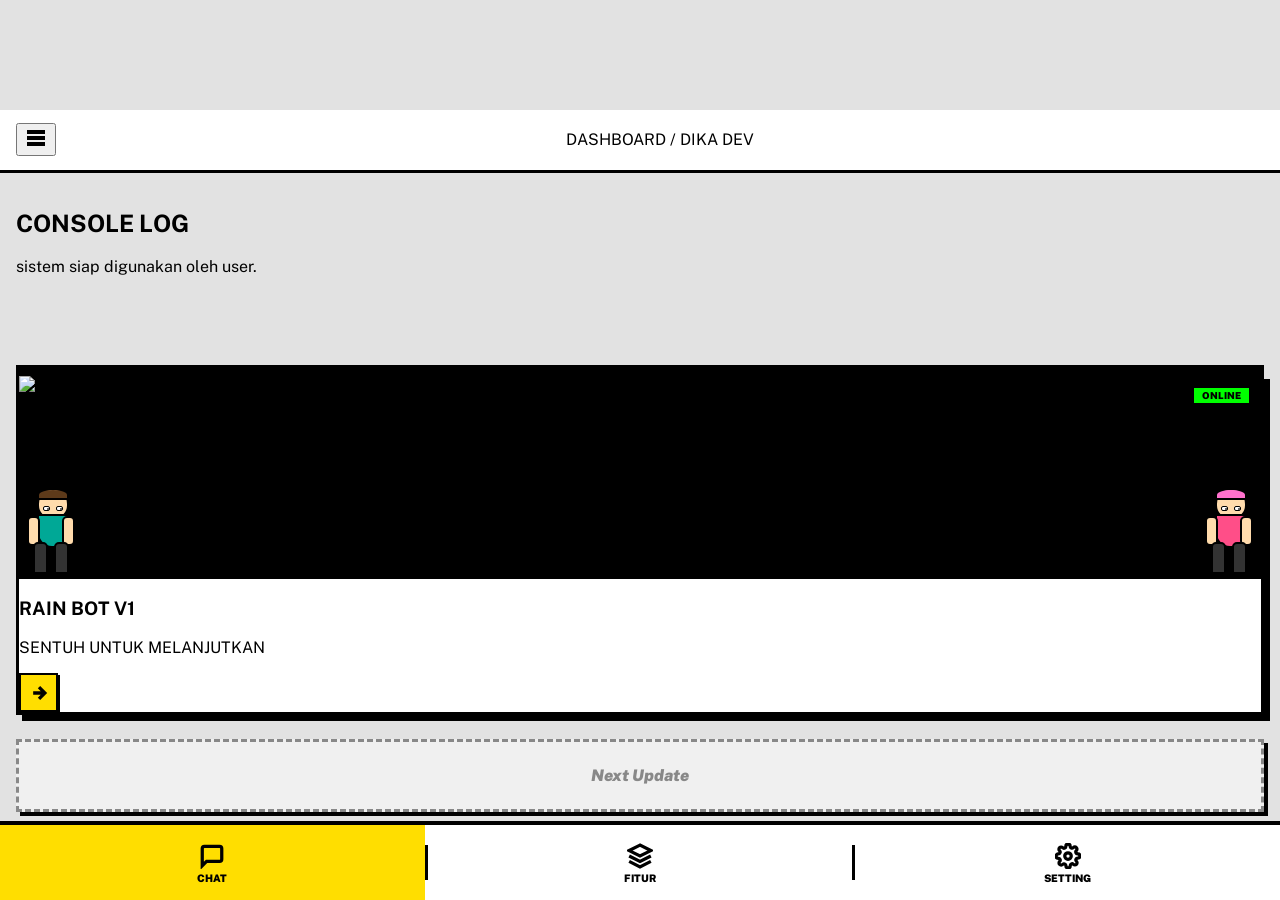
==== dashboard.html @ a7b3db67 "Update dashboard.html" ====
<!DOCTYPE html>
<html lang="id">
<head>
    <meta charset="UTF-8">
    <meta name="viewport" content="width=device-width, initial-scale=1.0, maximum-scale=1.0, user-scalable=no">
    <title>Dika Dev Dashboard</title>
    <script src="https://cdn.tailwindcss.com"></script>
    <link href="https://fonts.googleapis.com/css2?family=Public+Sans:wght@400;700;900&display=swap" rel="stylesheet">
    <style>
        :root {
            --bg-color: #E2E2E2;
            --accent-color: #FFDE00;
            --border-color: #000000;
            --skin: #FFDBAC;
            --hair-dika: #5D3A1A;
            --hair-dinda: #FF71CD;
            --shirt-dika: #00A896;
            --shirt-dinda: #FF4E88;
            --pants: #333;
        }

        body {
            font-family: 'Public Sans', sans-serif;
            background-color: var(--bg-color);
            margin: 0; padding: 0; overflow: hidden; 
            height: 100vh; color: #000; display: flex; flex-direction: column;
        }

        .neo-border { border: 3px solid #000; box-shadow: 5px 5px 0px 0px #000; }

        /* Character Styles */
        .mc-char {
            width: 40px; height: 85px;
            position: absolute;
            z-index: 100;
            pointer-events: none;
            transition: all 0.8s linear;
        }
        .mc-head {
            width: 28px; height: 28px; background: var(--skin);
            border: 2px solid black; position: absolute; top: 0; left: 6px;
            transition: transform 0.5s;
            border-radius: 50% 50% 45% 45%;
        }
        .mc-hair { width: 100%; height: 8px; border-bottom: 2px solid black; border-radius: 50% 50% 0 0; }
        .eye-row { display: flex; justify-content: space-between; padding: 6px 4px 0; }
        .mc-eye { width: 5px; height: 3px; background: white; border: 1px solid black; position: relative; border-radius: 2px; }
        .mc-eye::after { content: ''; position: absolute; width: 2px; height: 2px; background: #333; right: 0; bottom: 0; border-radius: 50%; }
        .mc-body { width: 28px; height: 30px; border: 2px solid black; position: absolute; top: 26px; left: 6px; border-radius: 0 0 15px 15px; }
        .mc-arm { width: 9px; height: 26px; background: var(--skin); border: 2px solid black; position: absolute; top: 28px; transform-origin: top center; transition: all 0.5s; border-radius: 5px; }
        .mc-leg { width: 11px; height: 28px; background: var(--pants); border: 2px solid black; position: absolute; top: 54px; transform-origin: top center; border-radius: 5px 5px 0 0; }
        
        .dika .mc-hair { background: var(--hair-dika); }
        .dika .mc-body { background: var(--shirt-dika); }
        .dinda .mc-hair { background: var(--hair-dinda); }
        .dinda .mc-body { background: var(--shirt-dinda); }

        /* Animations */
        @keyframes walk { 0%, 100% { transform: rotate(-20deg); } 50% { transform: rotate(20deg); } }
        @keyframes walk-alt { 0%, 100% { transform: rotate(20deg); } 50% { transform: rotate(-20deg); } }
        .walking-l { animation: walk 0.4s infinite; }
        .walking-r { animation: walk-alt 0.4s infinite; }
        @keyframes sitSwing { 0%, 100% { transform: rotate(25deg); } 50% { transform: rotate(55deg); } }
        .sit-swing-l { animation: sitSwing 1s infinite ease-in-out; }
        .sit-swing-r { animation: sitSwing 1s infinite ease-in-out 0.2s; }
        @keyframes headShake { 0%, 100% { transform: rotateY(0deg) translateX(0); } 25% { transform: rotateY(-5deg) translateX(-1px); } 75% { transform: rotateY(5deg) translateX(1px); } }
        @keyframes armWave { 0%, 100% { transform: rotate(-10deg); } 50% { transform: rotate(30deg); } }
        @keyframes sadBounce { 0%, 100% { transform: translateY(0); } 50% { transform: translateY(-2px); } }

        .head-shake { animation: headShake 0.6s ease-in-out; }
        .arm-wave { animation: armWave 1s infinite; }
        .sad-bounce { animation: sadBounce 0.5s infinite; }

        .bubble {
            position: absolute; background: white; border: 2px solid black;
            padding: 4px 10px; font-size: 10px; font-weight: 700;
            top: -45px; left: 50%; transform: translateX(-50%);
            display: none; white-space: nowrap; z-index: 110;
            box-shadow: 3px 3px 0px black; border-radius: 4px;
        }
        .bubble::after {
            content: ''; position: absolute; bottom: -10px; left: 50%;
            transform: translateX(-50%); width: 0; height: 0;
            border-left: 8px solid transparent; border-right: 8px solid transparent;
            border-top: 10px solid black;
        }
        .bubble::before {
            content: ''; position: absolute; bottom: -6px; left: 50%;
            transform: translateX(-50%); width: 0; height: 0;
            border-left: 6px solid transparent; border-right: 6px solid transparent;
            border-top: 6px solid white;
        }

        #sidebar { transition: transform 0.4s cubic-bezier(0.7, 0, 0.2, 1); z-index: 120; }
        .sidebar-hidden { transform: translateX(-110%); }
        .sidebar-visible { transform: translateX(0); }
        #overlay { display: none; position: fixed; inset: 0; background: rgba(0,0,0,0.6); z-index: 115; backdrop-filter: blur(4px); }

        header { height: 60px; background: white; border-bottom: 3px solid black; display: flex; align-items: center; padding: 0 1rem; justify-content: space-between; flex-shrink: 0; }
        main { flex-grow: 1; overflow-y: auto; padding: 1rem; padding-bottom: 100px; }

        .bottom-nav { position: fixed; bottom: 0; left: 0; right: 0; height: 75px; background: white; border-top: 4px solid black; display: flex; align-items: center; z-index: 50; padding-bottom: env(safe-area-inset-bottom); }
        .nav-item { display: flex; flex-direction: column; align-items: center; justify-content: center; font-weight: 900; text-transform: uppercase; font-size: 0.65rem; flex: 1; height: 100%; color: #000; text-decoration: none; position: relative; }
        .nav-item.active { background: var(--accent-color); }
        .nav-icon { width: 28px; height: 28px; margin-bottom: 2px; display: flex; align-items: center; justify-content: center; }
        .nav-divider { width: 3px; height: 35px; background: black; }

        .main-card { background: white; border: 3px solid black; box-shadow: 6px 6px 0px black; margin-bottom: 1.5rem; cursor: pointer; }
        .photo-frame { width: 100%; height: 200px; border-bottom: 3px solid black; overflow: hidden; position: relative; background-color: #000; }
        .photo-frame img { width: 100%; height: 100%; object-fit: cover; object-position: 50% 20%; display: block; }
        .online-badge { position: absolute; top: 10px; right: 10px; background: #00FF00; border: 2px solid black; padding: 2px 8px; font-weight: 900; font-size: 0.6rem; box-shadow: 2px 2px 0px black; }
        .next-update-card { border: 3px dashed #888; padding: 1.5rem; text-align: center; font-weight: 900; font-style: italic; color: #888; background: rgba(255,255,255,0.5); box-shadow: 4px 4px 0px black; margin-bottom: 1rem; }
        .btn-arrow { width: 35px; height: 35px; background: var(--accent-color); border: 2px solid black; display: flex; align-items: center; justify-content: center; box-shadow: 2px 2px 0px black; }

        .console-banner { 
            position: relative; min-height: 160px; overflow: visible;
            border-bottom: 4px solid black;
        }
        .console-line {
            position: absolute; bottom: 0; left: 0; right: 0; height: 4px; 
            background: black; z-index: 10;
        }
    </style>
</head>
<body>

    <div id="overlay" onclick="toggleSidebar()"></div>

    <aside id="sidebar" class="fixed top-0 left-0 h-full w-64 bg-white border-r-4 border-black p-6 sidebar-hidden flex flex-col">
        <h1 class="text-2xl font-black italic mb-8 underline uppercase">Dika Menu</h1>
        <nav class="space-y-4">
            <button class="w-full p-3 neo-border bg-[#00E6FF] font-black text-left uppercase">PROFILE</button>
            <button onclick="handleNav('setting/setting.html')" class="w-full p-3 neo-border bg-[#FF71CD] font-black text-left uppercase">SETTING</button>
        </nav>
        <div class="mt-auto p-3 bg-black text-white text-center font-black text-xs uppercase">DIKA DEV PROJECT</div>
    </aside>

    <header>
        <button onclick="toggleSidebar()" class="w-10 h-10 border-2 border-black flex items-center justify-center bg-white shadow-[2px_2px_0_0_#000]">
            <svg width="24" height="24" viewBox="0 0 24 24" fill="none" stroke="currentColor" stroke-width="4"><line x1="3" y1="12" x2="21" y2="12"/><line x1="3" y1="6" x2="21" y2="6"/><line x1="3" y1="18" x2="21" y2="18"/></svg>
        </button>
        <div class="font-black text-base italic uppercase tracking-tighter">DASHBOARD / DIKA DEV</div>
        <div class="w-10"></div>
    </header>

    <main id="main-content">
        <div class="bg-[#FFDE00] border-4 border-black p-4 mb-6 shadow-[5px_5px_0_0_#000] console-banner" id="drama-box">
            <h2 class="text-xl font-black italic uppercase leading-tight">CONSOLE LOG</h2>
            <p class="text-[10px] font-bold lowercase mb-4">sistem siap digunakan oleh user.</p>
            <div class="console-line"></div>

            <!-- CHARACTERS -->
            <div id="char-dinda" class="mc-char dinda">
                <div class="bubble" id="bubble-dinda"></div>
                <div class="mc-head" id="head-dinda"><div class="mc-hair"></div><div class="eye-row"><div class="mc-eye"></div><div class="mc-eye"></div></div></div>
                <div class="mc-body"></div>
                <div class="mc-arm" style="left:-4px" id="arm-dinda-l"></div>
                <div class="mc-arm" style="right:-4px" id="arm-dinda-r"></div>
                <div class="mc-leg" style="left:2px" id="leg-dinda-l"></div>
                <div class="mc-leg" style="right:2px" id="leg-dinda-r"></div>
            </div>
            <div id="char-dika" class="mc-char dika">
                <div class="bubble" id="bubble-dika"></div>
                <div id="head-dika" class="mc-head"><div class="mc-hair"></div><div class="eye-row"><div class="mc-eye"></div><div class="mc-eye"></div></div></div>
                <div class="mc-body"></div>
                <div class="mc-arm" style="left:-4px" id="arm-dika-l"></div>
                <div class="mc-arm" style="right:-4px" id="arm-dika-r"></div>
                <div class="mc-leg" style="left:2px" id="leg-dika-l"></div>
                <div class="mc-leg" style="right:2px" id="leg-dika-r"></div>
            </div>
        </div>

        <div class="main-card" onclick="handleNav('bot/rain.html')">
            <div class="photo-frame">
                <img src="https://i.ibb.co.com/zVykFCrG/wkcfhd.jpg" alt="Rain Bot">
                <div class="online-badge">ONLINE</div>
            </div>
            <div class="p-4 flex justify-between items-center bg-white">
                <div>
                    <h3 class="text-xl font-black italic">RAIN BOT V1</h3>
                    <p class="text-[10px] font-bold text-gray-500 uppercase">SENTUH UNTUK MELANJUTKAN</p>
                </div>
                <div class="btn-arrow">
                    <svg width="20" height="20" viewBox="0 0 24 24" fill="none" stroke="currentColor" stroke-width="4"><path d="M5 12h14M12 5l7 7-7 7"/></svg>
                </div>
            </div>
        </div>

        <div class="next-update-card uppercase">Next Update</div>
        <div class="next-update-card uppercase">Next Update</div>
    </main>

    <nav class="bottom-nav">
        <a href="#" class="nav-item active" id="nav-chat">
            <div class="nav-icon"><svg width="26" height="26" viewBox="0 0 24 24" fill="none" stroke="currentColor" stroke-width="3"><path d="M21 15a2 2 0 0 1-2 2H7l-4 4V5a2 2 0 0 1 2-2h14a2 2 0 0 1 2 2z"/></svg></div>
            <span>CHAT</span>
        </a>
        <div class="nav-divider"></div>
        <a href="javascript:void(0)" onclick="handleNav('logic/fitur.html')" class="nav-item" id="nav-fitur">
            <div class="nav-icon"><svg width="26" height="26" viewBox="0 0 24 24" fill="none" stroke="currentColor" stroke-width="3"><path d="M12 2L2 7l10 5 10-5-10-5zM2 17l10 5 10-5M2 12l10 5 10-5"/></svg></div>
            <span>FITUR</span>
        </a>
        <div class="nav-divider"></div>
        <a href="javascript:void(0)" onclick="handleNav('setting/setting.html')" class="nav-item">
            <div class="nav-icon"><svg width="26" height="26" viewBox="0 0 24 24" fill="none" stroke="currentColor" stroke-width="3"><circle cx="12" cy="12" r="3"/><path d="M19.4 15a1.65 1.65 0 0 0 .33 1.82l.06.06a2 2 0 0 1 0 2.83 2 2 0 0 1-2.83 0l-.06-.06a1.65 1.65 0 0 0-1.82-.33 1.65 1.65 0 0 0-1 1.51V21a2 2 0 0 1-2 2 2 2 0 0 1-2-2v-.09A1.65 1.65 0 0 0 9 19.4a1.65 1.65 0 0 0-1.82.33l-.06.06a2 2 0 0 1-2.83 0 2 2 0 0 1 0-2.83l.06-.06a1.65 1.65 0 0 0 .33-1.82 1.65 1.65 0 0 0-1.51-1H3a2 2 0 0 1-2-2 2 2 0 0 1 2-2h.09A1.65 1.65 0 0 0 4.6 9a1.65 1.65 0 0 0-.33-1.82l-.06-.06a2 2 0 0 1 0-2.83 2 2 0 0 1 2.83 0l.06.06a1.65 1.65 0 0 0 1.82.33H9a1.65 1.65 0 0 0 1-1.51V3a2 2 0 0 1 2-2 2 2 0 0 1 2 2v.09a1.65 1.65 0 0 0 1 1.51 1.65 1.65 0 0 0 1.82-.33l.06-.06a2 2 0 0 1 2.83 0 2 2 0 0 1 0 2.83l-.06.06a1.65 1.65 0 0 0-.33 1.82V9a1.65 1.65 0 0 0 1.51 1H21a2 2 0 0 1 2 2 2 2 0 0 1-2 2h-.09a1.65 1.65 0 0 0-1.51 1z"/></svg></div>
            <span>SETTING</span>
        </a>
    </nav>

    <script>
        function toggleSidebar() {
            const sb = document.getElementById('sidebar');
            const ov = document.getElementById('overlay');
            if (sb.classList.contains('sidebar-hidden')) {
                sb.classList.replace('sidebar-hidden', 'sidebar-visible');
                ov.style.display = 'block';
            } else {
                sb.classList.replace('sidebar-visible', 'sidebar-hidden');
                ov.style.display = 'none';
            }
        }

        function handleNav(url) {
            const main = document.getElementById('main-content');
            main.style.transition = 'all 0.3s ease';
            main.style.opacity = '0';
            main.style.transform = 'translateY(-10px)';
            setTimeout(() => { window.location.href = url; }, 300);
        }

        // --- DRAMA LOGIC ---
        const dika = document.getElementById('char-dika');
        const dinda = document.getElementById('char-dinda');
        const bDika = document.getElementById('bubble-dika');
        const bDinda = document.getElementById('bubble-dinda');
        const hDika = document.getElementById('head-dika');
        const hDinda = document.getElementById('head-dinda');
        const box = document.getElementById('drama-box');

        function say(el, t, d=2500) {
            el.innerText = t.toLowerCase(); 
            el.style.display = 'block';
            el.style.opacity = '0';
            el.style.transform = 'translateY(10px)';
            setTimeout(() => {
                el.style.transition = 'all 0.3s ease';
                el.style.opacity = '1';
                el.style.transform = 'translateY(0)';
            }, 100);
            setTimeout(() => {
                el.style.transition = 'all 0.3s ease';
                el.style.opacity = '0';
                el.style.transform = 'translateY(-10px)';
                setTimeout(() => el.style.display = 'none', 300);
            }, d);
        }

        function setWalk(char, status) {
            const legs = char.querySelectorAll('.mc-leg');
            if(status) { 
                legs[0].classList.add('walking-l'); 
                legs[1].classList.add('walking-r'); 
            } else { 
                legs[0].classList.remove('walking-l'); 
                legs[1].classList.remove('walking-r'); 
            }
        }

        function resetArms(char) {
            const arms = char.querySelectorAll('.mc-arm');
            arms[0].style.transform = 'rotate(0deg)';
            arms[1].style.transform = 'rotate(0deg)';
        }

        async function startDrama() {
            const boxRect = box.getBoundingClientRect();
            const consoleLine = box.querySelector('.console-line').getBoundingClientRect();
            const footerTop = document.querySelector('.bottom-nav').getBoundingClientRect().top;
            
            // Reset semua posisi dan animasi
            dika.style.transition = dinda.style.transition = "none";
            const floorY = consoleLine.top + window.scrollY; 
            
            // POSISI AWAL DI ATAS GARIS HITAM CONSOLE
            dika.style.left = "15px"; 
            dika.style.top = (floorY - 85) + "px";
            dinda.style.left = (boxRect.width - 55) + "px"; 
            dinda.style.top = (floorY - 85) + "px";
            
            hDinda.style.transform = hDika.style.transform = "rotateY(0deg)";
            dika.style.opacity = dinda.style.opacity = "1";
            dika.style.transform = dinda.style.transform = "rotate(0deg) translateY(0)";
            resetArms(dika); resetArms(dinda);
            
            // Hapus semua class animasi
            dika.classList.remove('sad-bounce');
            dinda.classList.remove('sad-bounce');
            hDika.classList.remove('head-shake');
            hDinda.classList.remove('head-shake');
            
            await new Promise(r => setTimeout(r, 1000));

            // === SCENE 1: SALAM DAN MULAI NGOBROL ===
            say(bDika, "pagi dinda cantikku~");
            document.getElementById('arm-dika-r').style.transform = "rotate(20deg)";
            await new Promise(r => setTimeout(r, 3000));
            
            say(bDinda, "pagi juga sayangku~");
            document.getElementById('arm-dinda-r').style.transform = "rotate(-20deg)";
            await new Promise(r => setTimeout(r, 3000));
            resetArms(dika); resetArms(dinda);

            // === SCENE 2: DINDA MULAI NGAMBEK ===
            say(bDinda, "eh iya dika, kemarin kamu kemana aja?");
            await new Promise(r => setTimeout(r, 3500));
            
            say(bDika, "eh? kemarin? oh iya aku main game bentar...");
            hDika.classList.add('head-shake');
            await new Promise(r => setTimeout(r, 3000));
            hDika.classList.remove('head-shake');

            say(bDinda, "MAIN GAME?! katanya mau nemenin aku!");
            hDinda.style.transform = "rotateY(180deg)";
            document.getElementById('arm-dinda-r').style.transform = "rotate(45deg)";
            await new Promise(r => setTimeout(r, 3500));
            resetArms(dinda);

            // === SCENE 3: DIKA NYUSUL ===
            say(bDika, "dinda jangan marah dong... aku minta maaf ya...");
            dika.style.transition = "all 5s linear";
            setWalk(dika, true);
            dika.style.left = (boxRect.width - 110) + "px";
            await new Promise(r => setTimeout(r, 5000));
            setWalk(dika, false);
            
            say(bDika, "aku janji besok nemenin seharian kok...");
            await new Promise(r => setTimeout(r, 3500));

            // === SCENE 4: DINDA MASIH NGAMBEK ===
            say(bDinda, "pergi sana! aku ga mau liat muka kamu!");
            document.getElementById('arm-dinda-l').style.transform = "rotate(-120deg)";
            dika.style.transition = "all 0.8s ease-out";
            dika.style.left = (boxRect.width - 160) + "px";
            dika.style.transform = "rotate(-15deg)";
            await new Promise(r => setTimeout(r, 1000));
            
            resetArms(dinda);
            dika.style.transform = "rotate(0deg)";

            // === SCENE 5: DIKA SEDIH & JALAN KE TEPI ===
            dika.classList.add('sad-bounce');
            say(bDika, "ya sudah... aku pergi deh...");
            await new Promise(r => setTimeout(r, 3000));
            dika.classList.remove('sad-bounce');
            
            dika.style.transition = "all 6s linear";
            setWalk(dika, true); 
            hDika.style.transform = "rotateY(180deg)";
            dika.style.left = "10px";
            await new Promise(r => setTimeout(r, 6000));
            setWalk(dika, false);

            // === SCENE 6: DIKA TURUN KE NAVBAR CHAT ===
            dika.style.transition = "all 4s cubic-bezier(0.25, 0.46, 0.45, 0.94)";
            const navChat = document.getElementById('nav-chat').getBoundingClientRect();
            const chatCenterX = navChat.left + (navChat.width / 2) - 20;
            dika.style.left = chatCenterX + "px";
            dika.style.top = (footerTop - 85) + "px"; // Tepat di garis navbar
            await new Promise(r => setTimeout(r, 4200));
            
            // === SCENE 7: DIKA DUDUK DI CHAT BUTTON ===
            dika.style.transition = "all 1s ease-out";
            dika.style.transform = "translateY(25px) scale(0.95)"; // Duduk & kaki nutupin button
            hDika.style.transform = "rotateY(0deg)";
            
            const dikaLegs = dika.querySelectorAll('.mc-leg');
            dikaLegs[0].style.transform = "rotate(35deg)";
            dikaLegs[1].style.transform = "rotate(55deg)";
            dikaLegs[0].classList.add('sit-swing-l');
            dikaLegs[1].classList.add('sit-swing-r');
            
            const sadSong = [
                "ingin rasanya a a a a",
                "aku menangis di sini",
                "merindukan dirimu",
                "yang selalu",
                "ku tunggu tunggu",
                "untuk mendampingi",
                "hidup bersama a a a a"
            ];
            
            dika.classList.add('sad-bounce');
            for(let line of sadSong) { 
                say(bDika, line, 2800); 
                await new Promise(r => setTimeout(r, 3200)); 
            }
            dika.classList.remove('sad-bounce');

            // === SCENE 8: DINDA KASIHAN ===
            say(bDinda, "kasian ya dika... aku keterlaluan nih...");
            hDinda.classList.add('head-shake');
            await new Promise(r => setTimeout(r, 4000));
            hDinda.classList.remove('head-shake');

            // === SCENE 9: DINDA NYUSUL ===
            dinda.style.transition = "all 7s linear";
            setWalk(dinda, true); 
            hDinda.style.transform = "rotateY(180deg)";
            dinda.style.left = "30px";
            await new Promise(r => setTimeout(r, 7000));
            setWalk(dinda, false);

            // === SCENE 10: DINDA TURUN KE NAVBAR FITUR ===
            dinda.style.transition = "all 4s cubic-bezier(0.25, 0.46, 0.45, 0.94)";
            const navFitur = document.getElementById('nav-fitur').getBoundingClientRect();
            const fiturCenterX = navFitur.left + (navFitur.width / 2) - 20;
            dinda.style.left = fiturCenterX + "px";
            dinda.style.top = (footerTop - 85) + "px"; // Tepat di garis navbar
            await new Promise(r => setTimeout(r, 4200));
            
            // === SCENE 11: DINDA DUDUK DI FITUR BUTTON ===
            dinda.style.transition = "all 1s ease-out";
            dinda.style.transform = "translateY(25px) scale(0.95)"; // Duduk & kaki nutupin button
            hDinda.style.transform = "rotateY(180deg)";
            
            const dindaLegs = dinda.querySelectorAll('.mc-leg');
            dindaLegs[0].style.transform = "rotate(35deg)";
            dindaLegs[1].style.transform = "rotate(55deg)";
            dindaLegs[0].classList.add('sit-swing-l');
            dindaLegs[1].classList.add('sit-swing-r');

            // === SCENE 12: RECONCILIATION ===
            say(bDinda, "dika... maafin aku ya sayang...");
            document.getElementById('arm-dinda-l').style.transform = "rotate(-80deg)";
            await new Promise(r => setTimeout(r, 3500));
            
            say(bDika, "aku juga minta maaf dinda... aku sayang kamu");
            document.getElementById('arm-dika-r').style.transform = "rotate(25deg)";
            await new Promise(r => setTimeout(r, 4000));

            // === SCENE 13: PELUKAN ===
            dika.style.transition = dinda.style.transition = "all 2.5s ease-in-out";
            const meetPoint = (chatCenterX + fiturCenterX) / 2 - 20;
            dika.style.left = meetPoint + "px";
            dinda.style.left = (meetPoint + 35) + "px";
            
            document.getElementById('arm-dika-r').style.transform = "rotate(-60deg)";
            document.getElementById('arm-dinda-l').style.transform = "rotate(70deg)";
            
            say(bDinda, "aku juga sayang kamu dika...", 4000);
            await new Promise(r => setTimeout(r, 4500));

            // === SCENE 14: GANDENGAN TANGAN & PULANG ===
            say(bDika, "ayo kita pulang yuk, pegangan tangan...");
            await new Promise(r => setTimeout(r, 3500));
            
            dika.style.transition = dinda.style.transition = "all 8s linear";
            setWalk(dika, true); setWalk(dinda, true);
            hDika.style.transform = hDinda.style.transform = "rotateY(0deg)";
            
            document.getElementById('arm-dika-r').style.transform = "rotate(-20deg)";
            document.getElementById('arm-dinda-l').style.transform = "rotate(20deg)";
            
            dika.style.left = "120%"; 
            dinda.style.left = "130%";
            
            await new Promise(r => setTimeout(r, 8500));
            
            // Reset untuk loop
            startDrama();
        }

        window.onload = startDrama;
    </script>
</body>
</html>
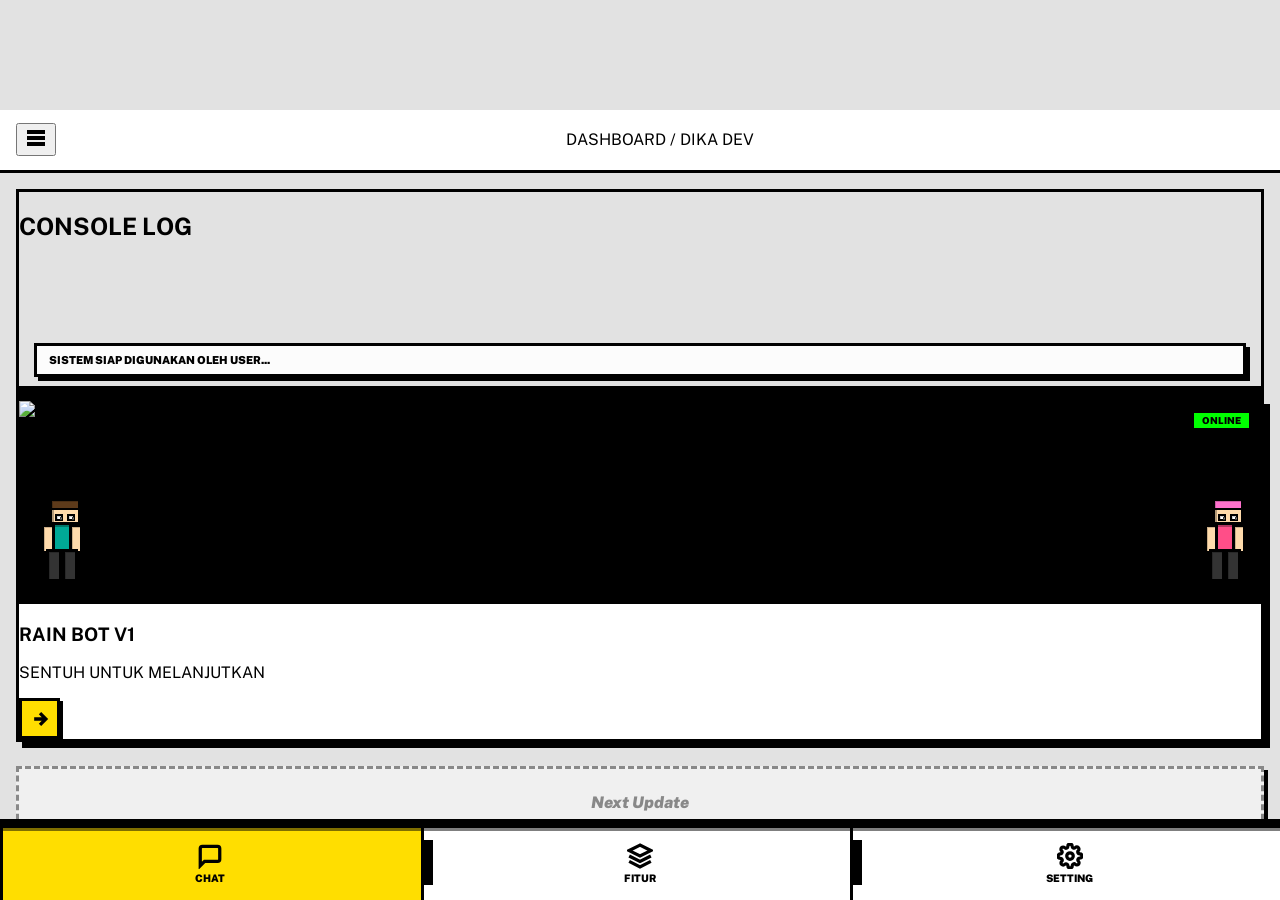
==== commit 7b7955d9: "Update dashboard.html" ====
--- a/dashboard.html
+++ b/dashboard.html
@@ -28,27 +28,51 @@
 
         .neo-border { border: 3px solid #000; box-shadow: 5px 5px 0px 0px #000; }
 
-        /* Character Styles */
+        /* NEOBRUTALISM CHARACTER - FULL KOTAK */
         .mc-char {
-            width: 40px; height: 85px;
+            width: 36px; height: 80px;
             position: absolute;
             z-index: 100;
             pointer-events: none;
-            transition: all 0.8s linear;
+            transition: all 0.8s cubic-bezier(0.25, 0.46, 0.45, 0.94);
         }
         .mc-head {
-            width: 28px; height: 28px; background: var(--skin);
-            border: 2px solid black; position: absolute; top: 0; left: 6px;
-            transition: transform 0.5s;
-            border-radius: 50% 50% 45% 45%;
-        }
-        .mc-hair { width: 100%; height: 8px; border-bottom: 2px solid black; border-radius: 50% 50% 0 0; }
-        .eye-row { display: flex; justify-content: space-between; padding: 6px 4px 0; }
-        .mc-eye { width: 5px; height: 3px; background: white; border: 1px solid black; position: relative; border-radius: 2px; }
-        .mc-eye::after { content: ''; position: absolute; width: 2px; height: 2px; background: #333; right: 0; bottom: 0; border-radius: 50%; }
-        .mc-body { width: 28px; height: 30px; border: 2px solid black; position: absolute; top: 26px; left: 6px; border-radius: 0 0 15px 15px; }
-        .mc-arm { width: 9px; height: 26px; background: var(--skin); border: 2px solid black; position: absolute; top: 28px; transform-origin: top center; transition: all 0.5s; border-radius: 5px; }
-        .mc-leg { width: 11px; height: 28px; background: var(--pants); border: 2px solid black; position: absolute; top: 54px; transform-origin: top center; border-radius: 5px 5px 0 0; }
+            width: 26px; height: 26px; background: var(--skin);
+            border: 3px solid black; position: absolute; top: 0; left: 5px;
+            box-shadow: inset 2px 2px 0px rgba(0,0,0,0.3);
+        }
+        .mc-hair { 
+            width: 100%; height: 7px; border-bottom: 2px solid black;
+            position: absolute; top: 0; left: 0; box-shadow: inset 1px 1px 0px rgba(0,0,0,0.2);
+        }
+        .eye-row { 
+            display: flex; justify-content: space-between; padding: 5px 3px 0; 
+            position: absolute; top: 8px; left: 0; right: 0;
+        }
+        .mc-eye { 
+            width: 4px; height: 3px; background: white; border: 2px solid black; 
+            position: relative; box-shadow: inset 1px 1px 0px rgba(0,0,0,0.2);
+        }
+        .mc-eye::after { 
+            content: ''; position: absolute; width: 1.5px; height: 1.5px; 
+            background: #333; right: 0; bottom: 0; box-shadow: 0.5px 0.5px 0px white;
+        }
+        .mc-body { 
+            width: 26px; height: 28px; border: 3px solid black; 
+            position: absolute; top: 24px; left: 5px;
+            box-shadow: inset 2px 2px 0px rgba(0,0,0,0.3);
+        }
+        .mc-arm { 
+            width: 8px; height: 24px; background: var(--skin); 
+            border: 3px solid black; position: absolute; top: 26px; 
+            transform-origin: top center; transition: all 0.6s;
+            box-shadow: inset 1px 1px 0px rgba(0,0,0,0.2);
+        }
+        .mc-leg { 
+            width: 10px; height: 27px; background: var(--pants); 
+            border: 3px solid black; position: absolute; top: 51px; 
+            transform-origin: top center; box-shadow: inset 1px 1px 0px rgba(0,0,0,0.2);
+        }
         
         .dika .mc-hair { background: var(--hair-dika); }
         .dika .mc-body { background: var(--shirt-dika); }
@@ -56,39 +80,41 @@
         .dinda .mc-body { background: var(--shirt-dinda); }
 
         /* Animations */
-        @keyframes walk { 0%, 100% { transform: rotate(-20deg); } 50% { transform: rotate(20deg); } }
-        @keyframes walk-alt { 0%, 100% { transform: rotate(20deg); } 50% { transform: rotate(-20deg); } }
-        .walking-l { animation: walk 0.4s infinite; }
-        .walking-r { animation: walk-alt 0.4s infinite; }
-        @keyframes sitSwing { 0%, 100% { transform: rotate(25deg); } 50% { transform: rotate(55deg); } }
-        .sit-swing-l { animation: sitSwing 1s infinite ease-in-out; }
-        .sit-swing-r { animation: sitSwing 1s infinite ease-in-out 0.2s; }
-        @keyframes headShake { 0%, 100% { transform: rotateY(0deg) translateX(0); } 25% { transform: rotateY(-5deg) translateX(-1px); } 75% { transform: rotateY(5deg) translateX(1px); } }
-        @keyframes armWave { 0%, 100% { transform: rotate(-10deg); } 50% { transform: rotate(30deg); } }
-        @keyframes sadBounce { 0%, 100% { transform: translateY(0); } 50% { transform: translateY(-2px); } }
-
-        .head-shake { animation: headShake 0.6s ease-in-out; }
-        .arm-wave { animation: armWave 1s infinite; }
-        .sad-bounce { animation: sadBounce 0.5s infinite; }
-
+        @keyframes walk { 0%, 100% { transform: rotate(-25deg); } 50% { transform: rotate(25deg); } }
+        @keyframes walk-alt { 0%, 100% { transform: rotate(25deg); } 50% { transform: rotate(-25deg); } }
+        .walking-l { animation: walk 0.45s infinite; }
+        .walking-r { animation: walk-alt 0.45s infinite; }
+        @keyframes sitSwing { 0%, 100% { transform: rotate(30deg); } 50% { transform: rotate(60deg); } }
+        .sit-swing-l { animation: sitSwing 1.2s infinite ease-in-out; }
+        .sit-swing-r { animation: sitSwing 1.2s infinite ease-in-out 0.3s; }
+        @keyframes headShake { 0%, 100% { transform: translateX(0) rotate(0deg); } 25% { transform: translateX(-2px) rotate(-3deg); } 75% { transform: translateX(2px) rotate(3deg); } }
+        @keyframes armWave { 0%, 100% { transform: rotate(-15deg); } 50% { transform: rotate(40deg); } }
+        @keyframes sadBounce { 0%, 100% { transform: translateY(0); } 50% { transform: translateY(-3px); } }
+
+        .head-shake { animation: headShake 0.7s ease-in-out; }
+        .arm-wave { animation: armWave 1.2s infinite; }
+        .sad-bounce { animation: sadBounce 0.6s infinite; }
+
+        /* NEOBRUTALISM SPEECH BUBBLE */
         .bubble {
-            position: absolute; background: white; border: 2px solid black;
-            padding: 4px 10px; font-size: 10px; font-weight: 700;
-            top: -45px; left: 50%; transform: translateX(-50%);
+            position: absolute; background: white; border: 3px solid black;
+            padding: 6px 12px; font-size: 9px; font-weight: 900; text-transform: uppercase;
+            top: -55px; left: 50%; transform: translateX(-50%);
             display: none; white-space: nowrap; z-index: 110;
-            box-shadow: 3px 3px 0px black; border-radius: 4px;
+            box-shadow: 6px 6px 0px black; font-family: 'Public Sans', sans-serif;
+            letter-spacing: 0.5px; line-height: 1.1;
         }
         .bubble::after {
-            content: ''; position: absolute; bottom: -10px; left: 50%;
+            content: ''; position: absolute; bottom: -13px; left: 50%;
             transform: translateX(-50%); width: 0; height: 0;
-            border-left: 8px solid transparent; border-right: 8px solid transparent;
-            border-top: 10px solid black;
+            border-left: 10px solid transparent; border-right: 10px solid transparent;
+            border-top: 13px solid black;
         }
         .bubble::before {
-            content: ''; position: absolute; bottom: -6px; left: 50%;
+            content: ''; position: absolute; bottom: -8px; left: 50%;
             transform: translateX(-50%); width: 0; height: 0;
-            border-left: 6px solid transparent; border-right: 6px solid transparent;
-            border-top: 6px solid white;
+            border-left: 7px solid transparent; border-right: 7px solid transparent;
+            border-top: 7px solid white;
         }
 
         #sidebar { transition: transform 0.4s cubic-bezier(0.7, 0, 0.2, 1); z-index: 120; }
@@ -99,26 +125,49 @@
         header { height: 60px; background: white; border-bottom: 3px solid black; display: flex; align-items: center; padding: 0 1rem; justify-content: space-between; flex-shrink: 0; }
         main { flex-grow: 1; overflow-y: auto; padding: 1rem; padding-bottom: 100px; }
 
-        .bottom-nav { position: fixed; bottom: 0; left: 0; right: 0; height: 75px; background: white; border-top: 4px solid black; display: flex; align-items: center; z-index: 50; padding-bottom: env(safe-area-inset-bottom); }
-        .nav-item { display: flex; flex-direction: column; align-items: center; justify-content: center; font-weight: 900; text-transform: uppercase; font-size: 0.65rem; flex: 1; height: 100%; color: #000; text-decoration: none; position: relative; }
-        .nav-item.active { background: var(--accent-color); }
+        .bottom-nav { 
+            position: fixed; bottom: 0; left: 0; right: 0; height: 75px; 
+            background: white; border-top: 6px solid black; 
+            display: flex; align-items: center; z-index: 50; 
+            padding-bottom: env(safe-area-inset-bottom);
+            box-shadow: -6px 0px 0px black;
+        }
+        .nav-item { 
+            display: flex; flex-direction: column; align-items: center; justify-content: center; 
+            font-weight: 900; text-transform: uppercase; font-size: 0.65rem; flex: 1; height: 100%; 
+            color: #000; text-decoration: none; position: relative; border-right: 3px solid black;
+        }
+        .nav-item:last-child { border-right: none; }
+        .nav-item.active { background: var(--accent-color); box-shadow: inset 3px 3px 0px black; }
         .nav-icon { width: 28px; height: 28px; margin-bottom: 2px; display: flex; align-items: center; justify-content: center; }
-        .nav-divider { width: 3px; height: 35px; background: black; }
+        .nav-divider { width: 6px; height: 45px; background: black; box-shadow: 3px 0px 0px black; }
+
+        /* NAVBAR TOP LINE - GARIS YANG DIJADIIN KURSI */
+        .navbar-top-line {
+            position: absolute; top: -3px; left: 0; right: 0; height: 6px;
+            background: black; z-index: 55; box-shadow: 0px 3px 0px rgba(0,0,0,0.5);
+        }
 
         .main-card { background: white; border: 3px solid black; box-shadow: 6px 6px 0px black; margin-bottom: 1.5rem; cursor: pointer; }
         .photo-frame { width: 100%; height: 200px; border-bottom: 3px solid black; overflow: hidden; position: relative; background-color: #000; }
         .photo-frame img { width: 100%; height: 100%; object-fit: cover; object-position: 50% 20%; display: block; }
         .online-badge { position: absolute; top: 10px; right: 10px; background: #00FF00; border: 2px solid black; padding: 2px 8px; font-weight: 900; font-size: 0.6rem; box-shadow: 2px 2px 0px black; }
         .next-update-card { border: 3px dashed #888; padding: 1.5rem; text-align: center; font-weight: 900; font-style: italic; color: #888; background: rgba(255,255,255,0.5); box-shadow: 4px 4px 0px black; margin-bottom: 1rem; }
-        .btn-arrow { width: 35px; height: 35px; background: var(--accent-color); border: 2px solid black; display: flex; align-items: center; justify-content: center; box-shadow: 2px 2px 0px black; }
+        .btn-arrow { width: 35px; height: 35px; background: var(--accent-color); border: 3px solid black; display: flex; align-items: center; justify-content: center; box-shadow: 3px 3px 0px black; }
 
         .console-banner { 
-            position: relative; min-height: 160px; overflow: visible;
-            border-bottom: 4px solid black;
-        }
-        .console-line {
-            position: absolute; bottom: 0; left: 0; right: 0; height: 4px; 
-            background: black; z-index: 10;
+            position: relative; min-height: 200px; overflow: visible;
+            border-bottom: 6px solid black; box-shadow: 0px 6px 0px black;
+        }
+        .console-floor {
+            position: absolute; bottom: 0; left: 0; right: 0; height: 6px; 
+            background: black; z-index: 10; box-shadow: 0px 3px 0px rgba(0,0,0,0.5);
+        }
+        .console-text {
+            position: absolute; bottom: 15px; left: 15px; right: 15px;
+            font-size: 11px; font-weight: 900; text-transform: uppercase;
+            background: rgba(255,255,255,0.9); padding: 8px 12px;
+            border: 3px solid black; box-shadow: 4px 4px 0px black;
         }
     </style>
 </head>
@@ -144,27 +193,33 @@
     </header>
 
     <main id="main-content">
-        <div class="bg-[#FFDE00] border-4 border-black p-4 mb-6 shadow-[5px_5px_0_0_#000] console-banner" id="drama-box">
-            <h2 class="text-xl font-black italic uppercase leading-tight">CONSOLE LOG</h2>
-            <p class="text-[10px] font-bold lowercase mb-4">sistem siap digunakan oleh user.</p>
-            <div class="console-line"></div>
-
-            <!-- CHARACTERS -->
+        <div class="bg-[#FFDE00] border-4 border-black p-6 mb-6 shadow-[6px_6px_0_0_#000] console-banner neo-border" id="drama-box">
+            <h2 class="text-2xl font-black uppercase tracking-wider mb-4">CONSOLE LOG</h2>
+            <div class="console-floor"></div>
+            <div class="console-text" id="console-log">sistem siap digunakan oleh user...</div>
+
+            <!-- NEOBRUTALISM CHARACTERS -->
             <div id="char-dinda" class="mc-char dinda">
                 <div class="bubble" id="bubble-dinda"></div>
-                <div class="mc-head" id="head-dinda"><div class="mc-hair"></div><div class="eye-row"><div class="mc-eye"></div><div class="mc-eye"></div></div></div>
+                <div class="mc-head" id="head-dinda">
+                    <div class="mc-hair"></div>
+                    <div class="eye-row"><div class="mc-eye"></div><div class="mc-eye"></div></div>
+                </div>
                 <div class="mc-body"></div>
-                <div class="mc-arm" style="left:-4px" id="arm-dinda-l"></div>
-                <div class="mc-arm" style="right:-4px" id="arm-dinda-r"></div>
+                <div class="mc-arm" style="left:-3px" id="arm-dinda-l"></div>
+                <div class="mc-arm" style="right:-3px" id="arm-dinda-r"></div>
                 <div class="mc-leg" style="left:2px" id="leg-dinda-l"></div>
                 <div class="mc-leg" style="right:2px" id="leg-dinda-r"></div>
             </div>
             <div id="char-dika" class="mc-char dika">
                 <div class="bubble" id="bubble-dika"></div>
-                <div id="head-dika" class="mc-head"><div class="mc-hair"></div><div class="eye-row"><div class="mc-eye"></div><div class="mc-eye"></div></div></div>
+                <div id="head-dika" class="mc-head">
+                    <div class="mc-hair"></div>
+                    <div class="eye-row"><div class="mc-eye"></div><div class="mc-eye"></div></div>
+                </div>
                 <div class="mc-body"></div>
-                <div class="mc-arm" style="left:-4px" id="arm-dika-l"></div>
-                <div class="mc-arm" style="right:-4px" id="arm-dika-r"></div>
+                <div class="mc-arm" style="left:-3px" id="arm-dika-l"></div>
+                <div class="mc-arm" style="right:-3px" id="arm-dika-r"></div>
                 <div class="mc-leg" style="left:2px" id="leg-dika-l"></div>
                 <div class="mc-leg" style="right:2px" id="leg-dika-r"></div>
             </div>
@@ -191,6 +246,7 @@
     </main>
 
     <nav class="bottom-nav">
+        <div class="navbar-top-line"></div>
         <a href="#" class="nav-item active" id="nav-chat">
             <div class="nav-icon"><svg width="26" height="26" viewBox="0 0 24 24" fill="none" stroke="currentColor" stroke-width="3"><path d="M21 15a2 2 0 0 1-2 2H7l-4 4V5a2 2 0 0 1 2-2h14a2 2 0 0 1 2 2z"/></svg></div>
             <span>CHAT</span>
@@ -228,7 +284,7 @@
             setTimeout(() => { window.location.href = url; }, 300);
         }
 
-        // --- DRAMA LOGIC ---
+        // --- NEOBRUTALISM DRAMA LOGIC ---
         const dika = document.getElementById('char-dika');
         const dinda = document.getElementById('char-dinda');
         const bDika = document.getElementById('bubble-dika');
@@ -236,22 +292,24 @@
         const hDika = document.getElementById('head-dika');
         const hDinda = document.getElementById('head-dinda');
         const box = document.getElementById('drama-box');
-
-        function say(el, t, d=2500) {
-            el.innerText = t.toLowerCase(); 
+        const consoleLog = document.getElementById('console-log');
+
+        function say(el, t, d=3000, pos='center') {
+            el.innerText = t.toLowerCase();
+            el.style.left = pos === 'left' ? '10%' : pos === 'right' ? '75%' : '50%';
+            el.style.transform = pos === 'left' ? 'translateX(-80%)' : pos === 'right' ? 'translateX(-20%)' : 'translateX(-50%)';
             el.style.display = 'block';
             el.style.opacity = '0';
-            el.style.transform = 'translateY(10px)';
+            el.style.transform += ' translateY(15px)';
             setTimeout(() => {
-                el.style.transition = 'all 0.3s ease';
+                el.style.transition = 'all 0.4s cubic-bezier(0.25, 0.46, 0.45, 0.94)';
                 el.style.opacity = '1';
-                el.style.transform = 'translateY(0)';
+                el.style.transform = el.style.transform.replace(' translateY(15px)', ' translateY(0)');
             }, 100);
             setTimeout(() => {
-                el.style.transition = 'all 0.3s ease';
                 el.style.opacity = '0';
-                el.style.transform = 'translateY(-10px)';
-                setTimeout(() => el.style.display = 'none', 300);
+                el.style.transform = el.style.transform.replace(' translateY(0)', ' translateY(-15px)');
+                setTimeout(() => el.style.display = 'none', 400);
             }, d);
         }
 
@@ -272,201 +330,181 @@
             arms[1].style.transform = 'rotate(0deg)';
         }
 
+        function resetSit(char) {
+            const legs = char.querySelectorAll('.mc-leg');
+            legs[0].style.transform = 'rotate(0deg)';
+            legs[1].style.transform = 'rotate(0deg)';
+            legs[0].classList.remove('sit-swing-l', 'sit-swing-r');
+            legs[1].classList.remove('sit-swing-l', 'sit-swing-r');
+        }
+
         async function startDrama() {
             const boxRect = box.getBoundingClientRect();
-            const consoleLine = box.querySelector('.console-line').getBoundingClientRect();
-            const footerTop = document.querySelector('.bottom-nav').getBoundingClientRect().top;
-            
-            // Reset semua posisi dan animasi
+            const consoleFloor = box.querySelector('.console-floor').getBoundingClientRect();
+            const navbarLine = document.querySelector('.navbar-top-line').getBoundingClientRect();
+            const navChat = document.getElementById('nav-chat').getBoundingClientRect();
+            const navFitur = document.getElementById('nav-fitur').getBoundingClientRect();
+            
+            // RESET SEMUA
             dika.style.transition = dinda.style.transition = "none";
-            const floorY = consoleLine.top + window.scrollY; 
-            
-            // POSISI AWAL DI ATAS GARIS HITAM CONSOLE
-            dika.style.left = "15px"; 
-            dika.style.top = (floorY - 85) + "px";
-            dinda.style.left = (boxRect.width - 55) + "px"; 
-            dinda.style.top = (floorY - 85) + "px";
-            
-            hDinda.style.transform = hDika.style.transform = "rotateY(0deg)";
+            const floorY = consoleFloor.top + window.scrollY;
+            const navbarY = navbarLine.top + window.scrollY;
+            
+            // POSISI AWAL DI KIRI & KANAN CONSOLE FLOOR
+            dika.style.left = "25px"; dika.style.top = (floorY - 80) + "px";
+            dinda.style.left = (boxRect.width - 60) + "px"; dinda.style.top = (floorY - 80) + "px";
+            
+            hDika.style.transform = hDinda.style.transform = "rotateY(0deg)";
             dika.style.opacity = dinda.style.opacity = "1";
             dika.style.transform = dinda.style.transform = "rotate(0deg) translateY(0)";
+            resetArms(dika); resetArms(dinda); resetSit(dika); resetSit(dinda);
+            
+            dika.classList.remove('sad-bounce'); dinda.classList.remove('sad-bounce');
+            hDika.classList.remove('head-shake'); hDinda.classList.remove('head-shake');
+            
+            consoleLog.textContent = "sistem siap digunakan oleh user...";
+            await new Promise(r => setTimeout(r, 1500));
+
+            // === BERANTEM DI CONSOLE ===
+            say(bDika, "dinda pagi~", 2500, 'left');
+            document.getElementById('arm-dika-r').style.transform = "rotate(25deg)";
+            await new Promise(r => setTimeout(r, 2800));
+            
+            say(bDinda, "pagi juga...", 2500, 'right');
+            document.getElementById('arm-dinda-r').style.transform = "rotate(-25deg)";
+            await new Promise(r => setTimeout(r, 2800));
             resetArms(dika); resetArms(dinda);
-            
-            // Hapus semua class animasi
-            dika.classList.remove('sad-bounce');
-            dinda.classList.remove('sad-bounce');
+
+            say(bDinda, "eh dika kemarin katanya mau chat", 3500, 'right');
+            await new Promise(r => setTimeout(r, 3800));
+            
+            say(bDika, "eh iya sorry main game bentar...", 3000, 'left');
+            hDika.classList.add('head-shake');
+            await new Promise(r => setTimeout(r, 3300));
             hDika.classList.remove('head-shake');
-            hDinda.classList.remove('head-shake');
-            
-            await new Promise(r => setTimeout(r, 1000));
-
-            // === SCENE 1: SALAM DAN MULAI NGOBROL ===
-            say(bDika, "pagi dinda cantikku~");
-            document.getElementById('arm-dika-r').style.transform = "rotate(20deg)";
-            await new Promise(r => setTimeout(r, 3000));
-            
-            say(bDinda, "pagi juga sayangku~");
-            document.getElementById('arm-dinda-r').style.transform = "rotate(-20deg)";
-            await new Promise(r => setTimeout(r, 3000));
-            resetArms(dika); resetArms(dinda);
-
-            // === SCENE 2: DINDA MULAI NGAMBEK ===
-            say(bDinda, "eh iya dika, kemarin kamu kemana aja?");
-            await new Promise(r => setTimeout(r, 3500));
-            
-            say(bDika, "eh? kemarin? oh iya aku main game bentar...");
-            hDika.classList.add('head-shake');
-            await new Promise(r => setTimeout(r, 3000));
-            hDika.classList.remove('head-shake');
-
-            say(bDinda, "MAIN GAME?! katanya mau nemenin aku!");
+
+            say(bDinda, "MAIN GAME?! bohong!", 2800, 'right');
             hDinda.style.transform = "rotateY(180deg)";
-            document.getElementById('arm-dinda-r').style.transform = "rotate(45deg)";
-            await new Promise(r => setTimeout(r, 3500));
+            document.getElementById('arm-dinda-r').style.transform = "rotate(50deg)";
+            await new Promise(r => setTimeout(r, 3100));
             resetArms(dinda);
 
-            // === SCENE 3: DIKA NYUSUL ===
-            say(bDika, "dinda jangan marah dong... aku minta maaf ya...");
-            dika.style.transition = "all 5s linear";
+            // DIKA NYUSUL
+            say(bDika, "dinda jangan marah dong...", 3500, 'left');
+            dika.style.transition = "all 6s linear";
             setWalk(dika, true);
-            dika.style.left = (boxRect.width - 110) + "px";
-            await new Promise(r => setTimeout(r, 5000));
-            setWalk(dika, false);
-            
-            say(bDika, "aku janji besok nemenin seharian kok...");
-            await new Promise(r => setTimeout(r, 3500));
-
-            // === SCENE 4: DINDA MASIH NGAMBEK ===
-            say(bDinda, "pergi sana! aku ga mau liat muka kamu!");
-            document.getElementById('arm-dinda-l').style.transform = "rotate(-120deg)";
-            dika.style.transition = "all 0.8s ease-out";
-            dika.style.left = (boxRect.width - 160) + "px";
-            dika.style.transform = "rotate(-15deg)";
-            await new Promise(r => setTimeout(r, 1000));
-            
-            resetArms(dinda);
-            dika.style.transform = "rotate(0deg)";
-
-            // === SCENE 5: DIKA SEDIH & JALAN KE TEPI ===
-            dika.classList.add('sad-bounce');
-            say(bDika, "ya sudah... aku pergi deh...");
-            await new Promise(r => setTimeout(r, 3000));
-            dika.classList.remove('sad-bounce');
-            
-            dika.style.transition = "all 6s linear";
-            setWalk(dika, true); 
-            hDika.style.transform = "rotateY(180deg)";
-            dika.style.left = "10px";
+            dika.style.left = (boxRect.width - 115) + "px";
             await new Promise(r => setTimeout(r, 6000));
             setWalk(dika, false);
 
-            // === SCENE 6: DIKA TURUN KE NAVBAR CHAT ===
-            dika.style.transition = "all 4s cubic-bezier(0.25, 0.46, 0.45, 0.94)";
-            const navChat = document.getElementById('nav-chat').getBoundingClientRect();
-            const chatCenterX = navChat.left + (navChat.width / 2) - 20;
-            dika.style.left = chatCenterX + "px";
-            dika.style.top = (footerTop - 85) + "px"; // Tepat di garis navbar
-            await new Promise(r => setTimeout(r, 4200));
-            
-            // === SCENE 7: DIKA DUDUK DI CHAT BUTTON ===
+            say(bDika, "aku janji ga gitu lagi...", 3000);
+            await new Promise(r => setTimeout(r, 3300));
+
+            // DINDA TOLAK
+            say(bDinda, "udah! pergi sana!", 2500, 'right');
+            document.getElementById('arm-dinda-l').style.transform = "rotate(-130deg)";
             dika.style.transition = "all 1s ease-out";
-            dika.style.transform = "translateY(25px) scale(0.95)"; // Duduk & kaki nutupin button
+            dika.style.left = (boxRect.width - 165) + "px";
+            dika.style.transform = "rotate(-20deg)";
+            await new Promise(r => setTimeout(r, 1200));
+            resetArms(dinda); dika.style.transform = "rotate(0deg)";
+
+            // DIKA SEDIH KE PINGGIR
+            dika.classList.add('sad-bounce');
+            say(bDika, "ya udah... aku pergi deh...", 3500, 'left');
+            await new Promise(r => setTimeout(r, 3800));
+            dika.classList.remove('sad-bounce');
+            
+            dika.style.transition = "all 7s linear";
+            setWalk(dika, true); hDika.style.transform = "rotateY(180deg)";
+            dika.style.left = "20px";
+            await new Promise(r => setTimeout(r, 7000));
+            setWalk(dika, false);
+
+            // === DIKA TURUN KE GARIS NAVBAR CHAT ===
+            consoleLog.textContent = "dika pindah ke chat...";
+            dika.style.transition = "all 5s cubic-bezier(0.25, 0.1, 0.25, 1)";
+            const chatCenter = navChat.left + (navChat.width / 2) - 18;
+            dika.style.left = chatCenter + "px";
+            dika.style.top = (navbarY - 80) + "px"; // GARIS ATAS NAVBAR
+            await new Promise(r => setTimeout(r, 5200));
+
+            // DIKA DUDUK DI GARIS CHAT
+            dika.style.transition = "all 1.2s ease-out";
+            dika.style.transform = "translateY(28px)"; // DUDUK DI GARIS
             hDika.style.transform = "rotateY(0deg)";
-            
             const dikaLegs = dika.querySelectorAll('.mc-leg');
-            dikaLegs[0].style.transform = "rotate(35deg)";
-            dikaLegs[1].style.transform = "rotate(55deg)";
+            dikaLegs[0].style.transform = "rotate(40deg)";
+            dikaLegs[1].style.transform = "rotate(60deg)";
             dikaLegs[0].classList.add('sit-swing-l');
             dikaLegs[1].classList.add('sit-swing-r');
-            
-            const sadSong = [
-                "ingin rasanya a a a a",
-                "aku menangis di sini",
-                "merindukan dirimu",
-                "yang selalu",
-                "ku tunggu tunggu",
-                "untuk mendampingi",
-                "hidup bersama a a a a"
-            ];
-            
+
+            const laguSedih = ["ingin rasanya", "aku menangis", "merindukan kamu", "dinda sayangku"];
             dika.classList.add('sad-bounce');
-            for(let line of sadSong) { 
-                say(bDika, line, 2800); 
-                await new Promise(r => setTimeout(r, 3200)); 
+            for(let lirik of laguSedih) { 
+                say(bDika, lirik, 3200); 
+                await new Promise(r => setTimeout(r, 3500)); 
             }
             dika.classList.remove('sad-bounce');
 
-            // === SCENE 8: DINDA KASIHAN ===
-            say(bDinda, "kasian ya dika... aku keterlaluan nih...");
+            // === DINDA KASIHAN & NYUSUL ===
+            consoleLog.textContent = "dinda mulai kasihan...";
+            say(bDinda, "kasian sih dika...", 3500, 'right');
             hDinda.classList.add('head-shake');
-            await new Promise(r => setTimeout(r, 4000));
+            await new Promise(r => setTimeout(r, 3800));
             hDinda.classList.remove('head-shake');
 
-            // === SCENE 9: DINDA NYUSUL ===
-            dinda.style.transition = "all 7s linear";
-            setWalk(dinda, true); 
+            dinda.style.transition = "all 8s linear";
+            setWalk(dinda, true); hDinda.style.transform = "rotateY(180deg)";
+            dinda.style.left = "35px";
+            await new Promise(r => setTimeout(r, 8000));
+            setWalk(dinda, false);
+
+            // DINDA TURUN KE GARIS NAVBAR FITUR
+            dinda.style.transition = "all 5s cubic-bezier(0.25, 0.1, 0.25, 1)";
+            const fiturCenter = navFitur.left + (navFitur.width / 2) - 18;
+            dinda.style.left = fiturCenter + "px";
+            dinda.style.top = (navbarY - 80) + "px"; // GARIS ATAS NAVBAR
+            await new Promise(r => setTimeout(r, 5200));
+
+            // DINDA DUDUK DI GARIS FITUR
+            dinda.style.transition = "all 1.2s ease-out";
+            dinda.style.transform = "translateY(28px)";
             hDinda.style.transform = "rotateY(180deg)";
-            dinda.style.left = "30px";
-            await new Promise(r => setTimeout(r, 7000));
-            setWalk(dinda, false);
-
-            // === SCENE 10: DINDA TURUN KE NAVBAR FITUR ===
-            dinda.style.transition = "all 4s cubic-bezier(0.25, 0.46, 0.45, 0.94)";
-            const navFitur = document.getElementById('nav-fitur').getBoundingClientRect();
-            const fiturCenterX = navFitur.left + (navFitur.width / 2) - 20;
-            dinda.style.left = fiturCenterX + "px";
-            dinda.style.top = (footerTop - 85) + "px"; // Tepat di garis navbar
-            await new Promise(r => setTimeout(r, 4200));
-            
-            // === SCENE 11: DINDA DUDUK DI FITUR BUTTON ===
-            dinda.style.transition = "all 1s ease-out";
-            dinda.style.transform = "translateY(25px) scale(0.95)"; // Duduk & kaki nutupin button
-            hDinda.style.transform = "rotateY(180deg)";
-            
             const dindaLegs = dinda.querySelectorAll('.mc-leg');
-            dindaLegs[0].style.transform = "rotate(35deg)";
-            dindaLegs[1].style.transform = "rotate(55deg)";
+            dindaLegs[0].style.transform = "rotate(40deg)";
+            dindaLegs[1].style.transform = "rotate(60deg)";
             dindaLegs[0].classList.add('sit-swing-l');
             dindaLegs[1].classList.add('sit-swing-r');
 
-            // === SCENE 12: RECONCILIATION ===
-            say(bDinda, "dika... maafin aku ya sayang...");
-            document.getElementById('arm-dinda-l').style.transform = "rotate(-80deg)";
-            await new Promise(r => setTimeout(r, 3500));
-            
-            say(bDika, "aku juga minta maaf dinda... aku sayang kamu");
-            document.getElementById('arm-dika-r').style.transform = "rotate(25deg)";
-            await new Promise(r => setTimeout(r, 4000));
-
-            // === SCENE 13: PELUKAN ===
-            dika.style.transition = dinda.style.transition = "all 2.5s ease-in-out";
-            const meetPoint = (chatCenterX + fiturCenterX) / 2 - 20;
-            dika.style.left = meetPoint + "px";
-            dinda.style.left = (meetPoint + 35) + "px";
-            
-            document.getElementById('arm-dika-r').style.transform = "rotate(-60deg)";
-            document.getElementById('arm-dinda-l').style.transform = "rotate(70deg)";
-            
-            say(bDinda, "aku juga sayang kamu dika...", 4000);
+            // MAHAFAN
+            consoleLog.textContent = "rekonsiliasi...";
+            say(bDinda, "maafin aku ya dika...", 3500);
+            document.getElementById('arm-dinda-l').style.transform = "rotate(-85deg)";
+            await new Promise(r => setTimeout(r, 3800));
+            
+            say(bDika, "aku juga sayang dinda...", 3500);
+            document.getElementById('arm-dika-r').style.transform = "rotate(30deg)";
+            await new Promise(r => setTimeout(r, 3800));
+
+            // PELUK DI TENGAH
+            dika.style.transition = dinda.style.transition = "all 3s ease-in-out";
+            const meetX = (chatCenter + fiturCenter) / 2 - 18;
+            dika.style.left = meetX + "px";
+            dinda.style.left = (meetX + 35) + "px";
+            say(bDinda, "ayo pulang yuk...", 4000);
             await new Promise(r => setTimeout(r, 4500));
 
-            // === SCENE 14: GANDENGAN TANGAN & PULANG ===
-            say(bDika, "ayo kita pulang yuk, pegangan tangan...");
-            await new Promise(r => setTimeout(r, 3500));
-            
-            dika.style.transition = dinda.style.transition = "all 8s linear";
+            // GANDENGAN TANGAN PULANG
+            dika.style.transition = dinda.style.transition = "all 9s linear";
             setWalk(dika, true); setWalk(dinda, true);
             hDika.style.transform = hDinda.style.transform = "rotateY(0deg)";
-            
-            document.getElementById('arm-dika-r').style.transform = "rotate(-20deg)";
-            document.getElementById('arm-dinda-l').style.transform = "rotate(20deg)";
-            
-            dika.style.left = "120%"; 
-            dinda.style.left = "130%";
-            
-            await new Promise(r => setTimeout(r, 8500));
-            
-            // Reset untuk loop
+            document.getElementById('arm-dika-r').style.transform = "rotate(-25deg)";
+            document.getElementById('arm-dinda-l').style.transform = "rotate(25deg)";
+            dika.style.left = "125%"; dinda.style.left = "135%";
+            
+            await new Promise(r => setTimeout(r, 9500));
+            consoleLog.textContent = "loop dimulai lagi...";
             startDrama();
         }
 
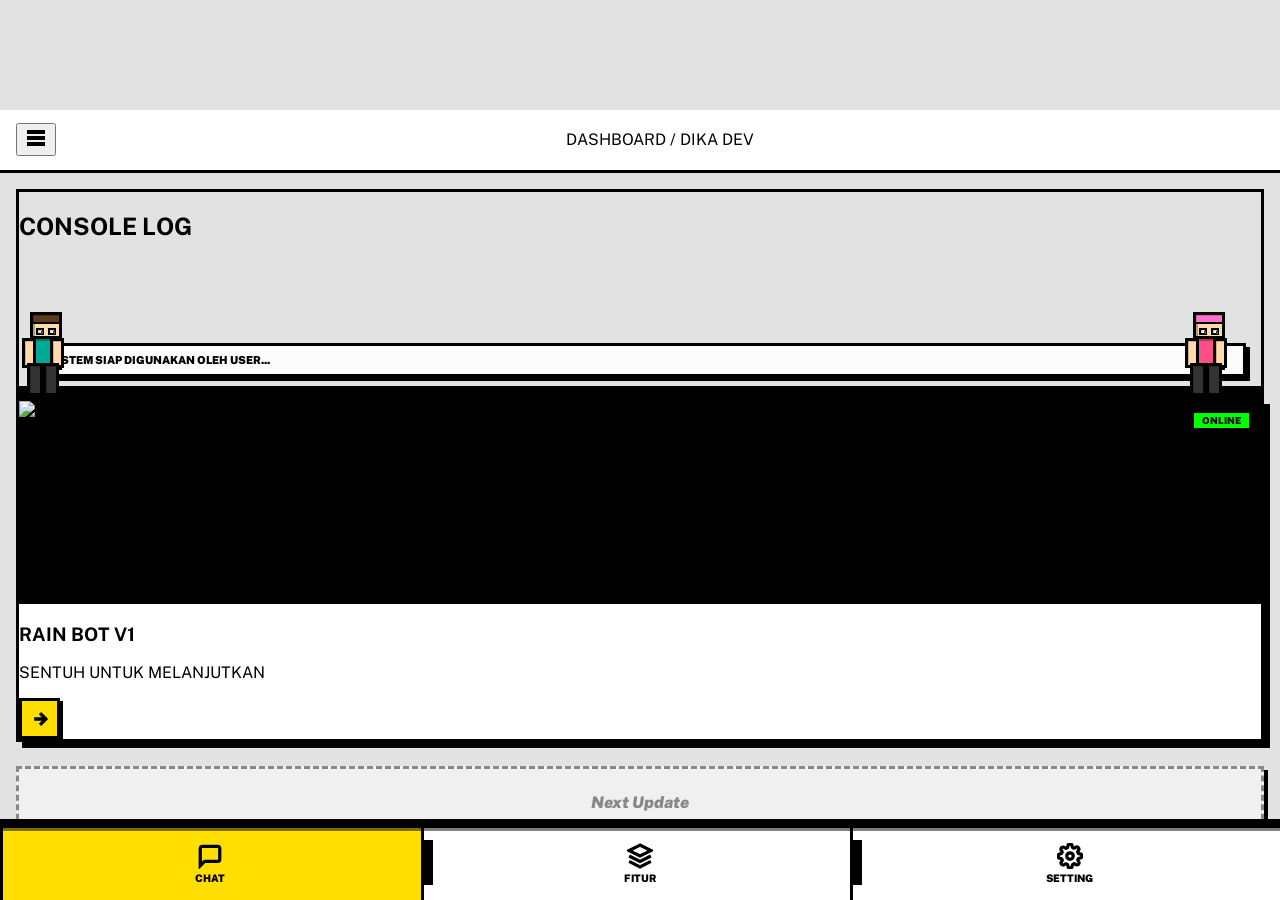
==== commit 1eb64640: "Update dashboard.html" ====
--- a/dashboard.html
+++ b/dashboard.html
@@ -31,7 +31,7 @@
         /* NEOBRUTALISM CHARACTER - FULL KOTAK */
         .mc-char {
             width: 36px; height: 80px;
-            position: absolute;
+            position: fixed;
             z-index: 100;
             pointer-events: none;
             transition: all 0.8s cubic-bezier(0.25, 0.46, 0.45, 0.94);
@@ -193,7 +193,7 @@
     </header>
 
     <main id="main-content">
-        <div class="bg-[#FFDE00] border-4 border-black p-6 mb-6 shadow-[6px_6px_0_0_#000] console-banner neo-border" id="drama-box">
+        <div class="bg-[#FFDE00] border-4 border-black p-6 mb-6 shadow-[6px_6px_0_0_#000] console-banner neo-border relative" id="drama-box">
             <h2 class="text-2xl font-black uppercase tracking-wider mb-4">CONSOLE LOG</h2>
             <div class="console-floor"></div>
             <div class="console-text" id="console-log">sistem siap digunakan oleh user...</div>
@@ -319,196 +319,225 @@
                 legs[0].classList.add('walking-l'); 
                 legs[1].classList.add('walking-r'); 
             } else { 
-                legs[0].classList.remove('walking-l'); 
-                legs[1].classList.remove('walking-r'); 
+                legs[0].classList.remove('walking-l', 'walking-r'); 
+                legs[1].classList.remove('walking-l', 'walking-r'); 
             }
         }
 
         function resetArms(char) {
             const arms = char.querySelectorAll('.mc-arm');
-            arms[0].style.transform = 'rotate(0deg)';
-            arms[1].style.transform = 'rotate(0deg)';
+            arms.forEach(arm => arm.style.transform = 'rotate(0deg)');
         }
 
         function resetSit(char) {
             const legs = char.querySelectorAll('.mc-leg');
-            legs[0].style.transform = 'rotate(0deg)';
-            legs[1].style.transform = 'rotate(0deg)';
-            legs[0].classList.remove('sit-swing-l', 'sit-swing-r');
-            legs[1].classList.remove('sit-swing-l', 'sit-swing-r');
+            legs.forEach(leg => {
+                leg.style.transform = 'rotate(0deg)';
+                leg.classList.remove('sit-swing-l', 'sit-swing-r');
+            });
         }
 
         async function startDrama() {
-            const boxRect = box.getBoundingClientRect();
-            const consoleFloor = box.querySelector('.console-floor').getBoundingClientRect();
-            const navbarLine = document.querySelector('.navbar-top-line').getBoundingClientRect();
-            const navChat = document.getElementById('nav-chat').getBoundingClientRect();
-            const navFitur = document.getElementById('nav-fitur').getBoundingClientRect();
-            
-            // RESET SEMUA
-            dika.style.transition = dinda.style.transition = "none";
-            const floorY = consoleFloor.top + window.scrollY;
-            const navbarY = navbarLine.top + window.scrollY;
-            
-            // POSISI AWAL DI KIRI & KANAN CONSOLE FLOOR
-            dika.style.left = "25px"; dika.style.top = (floorY - 80) + "px";
-            dinda.style.left = (boxRect.width - 60) + "px"; dinda.style.top = (floorY - 80) + "px";
-            
-            hDika.style.transform = hDinda.style.transform = "rotateY(0deg)";
-            dika.style.opacity = dinda.style.opacity = "1";
-            dika.style.transform = dinda.style.transform = "rotate(0deg) translateY(0)";
-            resetArms(dika); resetArms(dinda); resetSit(dika); resetSit(dinda);
-            
-            dika.classList.remove('sad-bounce'); dinda.classList.remove('sad-bounce');
-            hDika.classList.remove('head-shake'); hDinda.classList.remove('head-shake');
-            
-            consoleLog.textContent = "sistem siap digunakan oleh user...";
-            await new Promise(r => setTimeout(r, 1500));
-
-            // === BERANTEM DI CONSOLE ===
-            say(bDika, "dinda pagi~", 2500, 'left');
-            document.getElementById('arm-dika-r').style.transform = "rotate(25deg)";
-            await new Promise(r => setTimeout(r, 2800));
-            
-            say(bDinda, "pagi juga...", 2500, 'right');
-            document.getElementById('arm-dinda-r').style.transform = "rotate(-25deg)";
-            await new Promise(r => setTimeout(r, 2800));
-            resetArms(dika); resetArms(dinda);
-
-            say(bDinda, "eh dika kemarin katanya mau chat", 3500, 'right');
-            await new Promise(r => setTimeout(r, 3800));
-            
-            say(bDika, "eh iya sorry main game bentar...", 3000, 'left');
-            hDika.classList.add('head-shake');
-            await new Promise(r => setTimeout(r, 3300));
-            hDika.classList.remove('head-shake');
-
-            say(bDinda, "MAIN GAME?! bohong!", 2800, 'right');
-            hDinda.style.transform = "rotateY(180deg)";
-            document.getElementById('arm-dinda-r').style.transform = "rotate(50deg)";
-            await new Promise(r => setTimeout(r, 3100));
-            resetArms(dinda);
-
-            // DIKA NYUSUL
-            say(bDika, "dinda jangan marah dong...", 3500, 'left');
-            dika.style.transition = "all 6s linear";
-            setWalk(dika, true);
-            dika.style.left = (boxRect.width - 115) + "px";
-            await new Promise(r => setTimeout(r, 6000));
-            setWalk(dika, false);
-
-            say(bDika, "aku janji ga gitu lagi...", 3000);
-            await new Promise(r => setTimeout(r, 3300));
-
-            // DINDA TOLAK
-            say(bDinda, "udah! pergi sana!", 2500, 'right');
-            document.getElementById('arm-dinda-l').style.transform = "rotate(-130deg)";
-            dika.style.transition = "all 1s ease-out";
-            dika.style.left = (boxRect.width - 165) + "px";
-            dika.style.transform = "rotate(-20deg)";
-            await new Promise(r => setTimeout(r, 1200));
-            resetArms(dinda); dika.style.transform = "rotate(0deg)";
-
-            // DIKA SEDIH KE PINGGIR
-            dika.classList.add('sad-bounce');
-            say(bDika, "ya udah... aku pergi deh...", 3500, 'left');
-            await new Promise(r => setTimeout(r, 3800));
-            dika.classList.remove('sad-bounce');
-            
-            dika.style.transition = "all 7s linear";
-            setWalk(dika, true); hDika.style.transform = "rotateY(180deg)";
-            dika.style.left = "20px";
-            await new Promise(r => setTimeout(r, 7000));
-            setWalk(dika, false);
-
-            // === DIKA TURUN KE GARIS NAVBAR CHAT ===
-            consoleLog.textContent = "dika pindah ke chat...";
-            dika.style.transition = "all 5s cubic-bezier(0.25, 0.1, 0.25, 1)";
-            const chatCenter = navChat.left + (navChat.width / 2) - 18;
-            dika.style.left = chatCenter + "px";
-            dika.style.top = (navbarY - 80) + "px"; // GARIS ATAS NAVBAR
-            await new Promise(r => setTimeout(r, 5200));
-
-            // DIKA DUDUK DI GARIS CHAT
-            dika.style.transition = "all 1.2s ease-out";
-            dika.style.transform = "translateY(28px)"; // DUDUK DI GARIS
-            hDika.style.transform = "rotateY(0deg)";
-            const dikaLegs = dika.querySelectorAll('.mc-leg');
-            dikaLegs[0].style.transform = "rotate(40deg)";
-            dikaLegs[1].style.transform = "rotate(60deg)";
-            dikaLegs[0].classList.add('sit-swing-l');
-            dikaLegs[1].classList.add('sit-swing-r');
-
-            const laguSedih = ["ingin rasanya", "aku menangis", "merindukan kamu", "dinda sayangku"];
-            dika.classList.add('sad-bounce');
-            for(let lirik of laguSedih) { 
-                say(bDika, lirik, 3200); 
-                await new Promise(r => setTimeout(r, 3500)); 
+            try {
+                // Get stable positions
+                const boxRect = box.getBoundingClientRect();
+                const consoleFloorRect = box.querySelector('.console-floor').getBoundingClientRect();
+                const navbarLineRect = document.querySelector('.navbar-top-line').getBoundingClientRect();
+                const navChatRect = document.getElementById('nav-chat').getBoundingClientRect();
+                const navFiturRect = document.getElementById('nav-fitur').getBoundingClientRect();
+                
+                // Convert to document coordinates
+                const floorY = consoleFloorRect.bottom + window.scrollY;
+                const navbarY = navbarLineRect.top + window.scrollY;
+                const boxRight = boxRect.right + window.scrollX;
+                
+                // RESET SEMUA
+                dika.style.transition = dinda.style.transition = "none";
+                dika.style.opacity = dinda.style.opacity = "1";
+                
+                // POSISI AWAL DI KIRI & KANAN CONSOLE FLOOR
+                dika.style.left = "25px"; 
+                dika.style.top = (floorY - 80) + "px";
+                dinda.style.left = (boxRect.width - 60) + "px"; 
+                dinda.style.top = (floorY - 80) + "px";
+                
+                hDika.style.transform = hDinda.style.transform = "rotateY(0deg)";
+                dika.style.transform = dinda.style.transform = "rotate(0deg) translateY(0)";
+                resetArms(dika); 
+                resetArms(dinda); 
+                resetSit(dika); 
+                resetSit(dinda);
+                
+                dika.classList.remove('sad-bounce'); 
+                dinda.classList.remove('sad-bounce');
+                hDika.classList.remove('head-shake'); 
+                hDinda.classList.remove('head-shake');
+                
+                consoleLog.textContent = "sistem siap digunakan oleh user...";
+                await new Promise(r => setTimeout(r, 1500));
+
+                // === BERANTEM DI CONSOLE ===
+                say(bDika, "dinda pagi~", 2500, 'left');
+                document.getElementById('arm-dika-r').style.transform = "rotate(25deg)";
+                await new Promise(r => setTimeout(r, 2800));
+                
+                say(bDinda, "pagi juga...", 2500, 'right');
+                document.getElementById('arm-dinda-r').style.transform = "rotate(-25deg)";
+                await new Promise(r => setTimeout(r, 2800));
+                resetArms(dika); 
+                resetArms(dinda);
+
+                say(bDinda, "eh dika kemarin katanya mau chat", 3500, 'right');
+                await new Promise(r => setTimeout(r, 3800));
+                
+                say(bDika, "eh iya sorry main game bentar...", 3000, 'left');
+                hDika.classList.add('head-shake');
+                await new Promise(r => setTimeout(r, 3300));
+                hDika.classList.remove('head-shake');
+
+                say(bDinda, "MAIN GAME?! bohong!", 2800, 'right');
+                hDinda.style.transform = "rotateY(180deg)";
+                document.getElementById('arm-dinda-r').style.transform = "rotate(50deg)";
+                await new Promise(r => setTimeout(r, 3100));
+                resetArms(dinda);
+
+                // DIKA NYUSUL
+                say(bDika, "dinda jangan marah dong...", 3500, 'left');
+                dika.style.transition = "left 6s linear";
+                setWalk(dika, true);
+                dika.style.left = (boxRect.width - 115) + "px";
+                await new Promise(r => setTimeout(r, 6000));
+                setWalk(dika, false);
+
+                say(bDika, "aku janji ga gitu lagi...", 3000);
+                await new Promise(r => setTimeout(r, 3300));
+
+                // DINDA TOLAK
+                say(bDinda, "udah! pergi sana!", 2500, 'right');
+                document.getElementById('arm-dinda-l').style.transform = "rotate(-130deg)";
+                dika.style.transition = "all 1s ease-out";
+                dika.style.left = (boxRect.width - 165) + "px";
+                dika.style.transform = "rotate(-20deg)";
+                await new Promise(r => setTimeout(r, 1200));
+                resetArms(dinda); 
+                dika.style.transform = "rotate(0deg)";
+
+                // DIKA SEDIH KE PINGGIR
+                dika.classList.add('sad-bounce');
+                say(bDika, "ya udah... aku pergi deh...", 3500, 'left');
+                await new Promise(r => setTimeout(r, 3800));
+                dika.classList.remove('sad-bounce');
+                
+                dika.style.transition = "left 7s linear";
+                setWalk(dika, true); 
+                hDika.style.transform = "rotateY(180deg)";
+                dika.style.left = "20px";
+                await new Promise(r => setTimeout(r, 7000));
+                setWalk(dika, false);
+
+                // === DIKA TURUN KE GARIS NAVBAR CHAT ===
+                consoleLog.textContent = "dika pindah ke chat...";
+                dika.style.transition = "all 5s cubic-bezier(0.25, 0.1, 0.25, 1)";
+                const chatCenter = navChatRect.left + (navChatRect.width / 2) - 18 + window.scrollX;
+                dika.style.left = chatCenter + "px";
+                dika.style.top = (navbarY - 80) + "px";
+                await new Promise(r => setTimeout(r, 5200));
+
+                // DIKA DUDUK DI GARIS CHAT
+                dika.style.transition = "all 1.2s ease-out";
+                dika.style.transform = "translateY(28px)";
+                hDika.style.transform = "rotateY(0deg)";
+                const dikaLegs = dika.querySelectorAll('.mc-leg');
+                dikaLegs[0].style.transform = "rotate(40deg)";
+                dikaLegs[1].style.transform = "rotate(60deg)";
+                dikaLegs[0].classList.add('sit-swing-l');
+                dikaLegs[1].classList.add('sit-swing-r');
+
+                const laguSedih = ["ingin rasanya", "aku menangis", "merindukan kamu", "dinda sayangku"];
+                dika.classList.add('sad-bounce');
+                for(let lirik of laguSedih) { 
+                    say(bDika, lirik, 3200); 
+                    await new Promise(r => setTimeout(r, 3500)); 
+                }
+                dika.classList.remove('sad-bounce');
+
+                // === DINDA KASIHAN & NYUSUL ===
+                consoleLog.textContent = "dinda mulai kasihan...";
+                say(bDinda, "kasian sih dika...", 3500, 'right');
+                hDinda.classList.add('head-shake');
+                await new Promise(r => setTimeout(r, 3800));
+                hDinda.classList.remove('head-shake');
+
+                dinda.style.transition = "left 8s linear";
+                setWalk(dinda, true); 
+                hDinda.style.transform = "rotateY(180deg)";
+                dinda.style.left = "35px";
+                await new Promise(r => setTimeout(r, 8000));
+                setWalk(dinda, false);
+
+                // DINDA TURUN KE GARIS NAVBAR FITUR
+                dinda.style.transition = "all 5s cubic-bezier(0.25, 0.1, 0.25, 1)";
+                const fiturCenter = navFiturRect.left + (navFiturRect.width / 2) - 18 + window.scrollX;
+                dinda.style.left = fiturCenter + "px";
+                dinda.style.top = (navbarY - 80) + "px";
+                await new Promise(r => setTimeout(r, 5200));
+
+                // DINDA DUDUK DI GARIS FITUR
+                dinda.style.transition = "all 1.2s ease-out";
+                dinda.style.transform = "translateY(28px)";
+                hDinda.style.transform = "rotateY(180deg)";
+                const dindaLegs = dinda.querySelectorAll('.mc-leg');
+                dindaLegs[0].style.transform = "rotate(40deg)";
+                dindaLegs[1].style.transform = "rotate(60deg)";
+                dindaLegs[0].classList.add('sit-swing-l');
+                dindaLegs[1].classList.add('sit-swing-r');
+
+                // MAHAFAN
+                consoleLog.textContent = "rekonsiliasi...";
+                say(bDinda, "maafin aku ya dika...", 3500);
+                document.getElementById('arm-dinda-l').style.transform = "rotate(-85deg)";
+                await new Promise(r => setTimeout(r, 3800));
+                
+                say(bDika, "aku juga sayang dinda...", 3500);
+                document.getElementById('arm-dika-r').style.transform = "rotate(30deg)";
+                await new Promise(r => setTimeout(r, 3800));
+
+                // PELUK DI TENGAH
+                dika.style.transition = dinda.style.transition = "left 3s ease-in-out";
+                const meetX = (chatCenter + fiturCenter) / 2 - 18;
+                dika.style.left = meetX + "px";
+                dinda.style.left = (meetX + 35) + "px";
+                say(bDinda, "ayo pulang yuk...", 4000);
+                await new Promise(r => setTimeout(r, 4500));
+
+                // GANDENGAN TANGAN PULANG
+                dika.style.transition = dinda.style.transition = "left 9s linear";
+                setWalk(dika, true); 
+                setWalk(dinda, true);
+                hDika.style.transform = hDinda.style.transform = "rotateY(0deg)";
+                document.getElementById('arm-dika-r').style.transform = "rotate(-25deg)";
+                document.getElementById('arm-dinda-l').style.transform = "rotate(25deg)";
+                dika.style.left = "125%"; 
+                dinda.style.left = "135%";
+                
+                await new Promise(r => setTimeout(r, 9500));
+                consoleLog.textContent = "loop dimulai lagi...";
+                
+                // Small delay before restart
+                await new Promise(r => setTimeout(r, 1000));
+                startDrama();
+                
+            } catch(error) {
+                console.error('Drama error:', error);
+                // Restart after error
+                setTimeout(startDrama, 2000);
             }
-            dika.classList.remove('sad-bounce');
-
-            // === DINDA KASIHAN & NYUSUL ===
-            consoleLog.textContent = "dinda mulai kasihan...";
-            say(bDinda, "kasian sih dika...", 3500, 'right');
-            hDinda.classList.add('head-shake');
-            await new Promise(r => setTimeout(r, 3800));
-            hDinda.classList.remove('head-shake');
-
-            dinda.style.transition = "all 8s linear";
-            setWalk(dinda, true); hDinda.style.transform = "rotateY(180deg)";
-            dinda.style.left = "35px";
-            await new Promise(r => setTimeout(r, 8000));
-            setWalk(dinda, false);
-
-            // DINDA TURUN KE GARIS NAVBAR FITUR
-            dinda.style.transition = "all 5s cubic-bezier(0.25, 0.1, 0.25, 1)";
-            const fiturCenter = navFitur.left + (navFitur.width / 2) - 18;
-            dinda.style.left = fiturCenter + "px";
-            dinda.style.top = (navbarY - 80) + "px"; // GARIS ATAS NAVBAR
-            await new Promise(r => setTimeout(r, 5200));
-
-            // DINDA DUDUK DI GARIS FITUR
-            dinda.style.transition = "all 1.2s ease-out";
-            dinda.style.transform = "translateY(28px)";
-            hDinda.style.transform = "rotateY(180deg)";
-            const dindaLegs = dinda.querySelectorAll('.mc-leg');
-            dindaLegs[0].style.transform = "rotate(40deg)";
-            dindaLegs[1].style.transform = "rotate(60deg)";
-            dindaLegs[0].classList.add('sit-swing-l');
-            dindaLegs[1].classList.add('sit-swing-r');
-
-            // MAHAFAN
-            consoleLog.textContent = "rekonsiliasi...";
-            say(bDinda, "maafin aku ya dika...", 3500);
-            document.getElementById('arm-dinda-l').style.transform = "rotate(-85deg)";
-            await new Promise(r => setTimeout(r, 3800));
-            
-            say(bDika, "aku juga sayang dinda...", 3500);
-            document.getElementById('arm-dika-r').style.transform = "rotate(30deg)";
-            await new Promise(r => setTimeout(r, 3800));
-
-            // PELUK DI TENGAH
-            dika.style.transition = dinda.style.transition = "all 3s ease-in-out";
-            const meetX = (chatCenter + fiturCenter) / 2 - 18;
-            dika.style.left = meetX + "px";
-            dinda.style.left = (meetX + 35) + "px";
-            say(bDinda, "ayo pulang yuk...", 4000);
-            await new Promise(r => setTimeout(r, 4500));
-
-            // GANDENGAN TANGAN PULANG
-            dika.style.transition = dinda.style.transition = "all 9s linear";
-            setWalk(dika, true); setWalk(dinda, true);
-            hDika.style.transform = hDinda.style.transform = "rotateY(0deg)";
-            document.getElementById('arm-dika-r').style.transform = "rotate(-25deg)";
-            document.getElementById('arm-dinda-l').style.transform = "rotate(25deg)";
-            dika.style.left = "125%"; dinda.style.left = "135%";
-            
-            await new Promise(r => setTimeout(r, 9500));
-            consoleLog.textContent = "loop dimulai lagi...";
-            startDrama();
-        }
-
-        window.onload = startDrama;
+        }
+
+        // Start drama when page loads
+        window.addEventListener('load', () => {
+            setTimeout(startDrama, 500);
+        });
     </script>
 </body>
 </html>
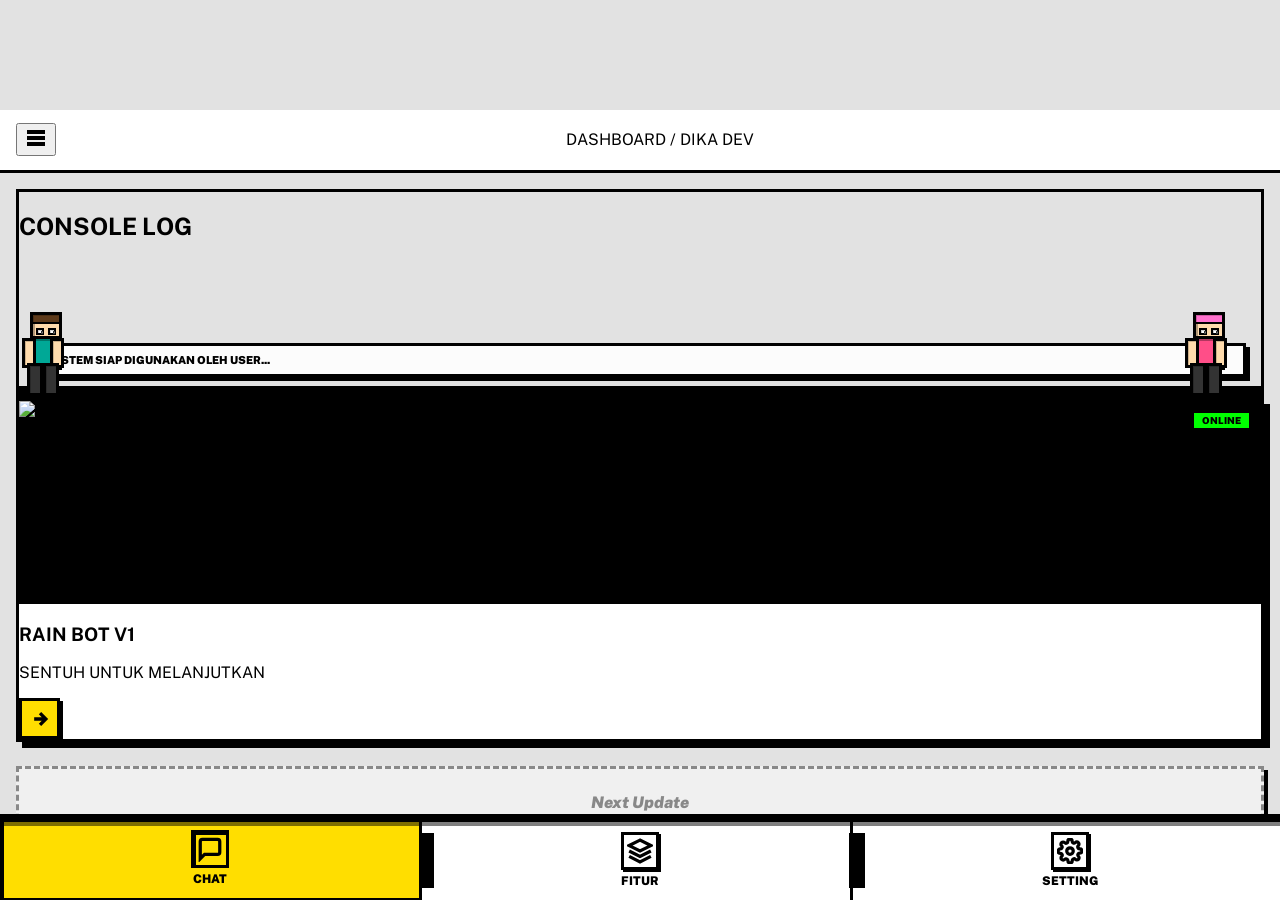
==== commit 5d44e010: "Update dashboard.html" ====
--- a/dashboard.html
+++ b/dashboard.html
@@ -28,7 +28,7 @@
 
         .neo-border { border: 3px solid #000; box-shadow: 5px 5px 0px 0px #000; }
 
-        /* NEOBRUTALISM CHARACTER - FULL KOTAK */
+        /* NEOBRUTALISM CHARACTER - FULL KOTAK - FIXED POSITION */
         .mc-char {
             width: 36px; height: 80px;
             position: fixed;
@@ -95,26 +95,54 @@
         .arm-wave { animation: armWave 1.2s infinite; }
         .sad-bounce { animation: sadBounce 0.6s infinite; }
 
-        /* NEOBRUTALISM SPEECH BUBBLE */
+        /* FIXED SPEECH BUBBLE - PANJANG & LEBIH BACA */
         .bubble {
-            position: absolute; background: white; border: 3px solid black;
-            padding: 6px 12px; font-size: 9px; font-weight: 900; text-transform: uppercase;
-            top: -55px; left: 50%; transform: translateX(-50%);
-            display: none; white-space: nowrap; z-index: 110;
-            box-shadow: 6px 6px 0px black; font-family: 'Public Sans', sans-serif;
-            letter-spacing: 0.5px; line-height: 1.1;
+            position: absolute; 
+            background: white; 
+            border: 4px solid black;
+            padding: 12px 18px; /* LEBIH BESAR PADDING */
+            font-size: 11px; /* LEBIH BESAR FONT */
+            font-weight: 900; 
+            text-transform: uppercase;
+            top: -90px; /* POSISI LEBIH TINGGI */
+            left: 50%; 
+            transform: translateX(-50%);
+            display: none; 
+            z-index: 110;
+            box-shadow: 8px 8px 0px black;
+            font-family: 'Public Sans', sans-serif;
+            letter-spacing: 1px; 
+            line-height: 1.3; /* LEBIH BAIK LINE HEIGHT */
+            white-space: normal;
+            max-width: 220px; /* LEBIH PANJANG */
+            min-width: 120px; /* MINIMUM LEBIH PANJANG */
+            text-align: center;
+            word-break: break-word;
+            border-radius: 0; /* NEOBRUTAL NO RADIUS */
         }
         .bubble::after {
-            content: ''; position: absolute; bottom: -13px; left: 50%;
-            transform: translateX(-50%); width: 0; height: 0;
-            border-left: 10px solid transparent; border-right: 10px solid transparent;
-            border-top: 13px solid black;
+            content: ''; 
+            position: absolute; 
+            bottom: -17px; 
+            left: 50%;
+            transform: translateX(-50%); 
+            width: 0; 
+            height: 0;
+            border-left: 15px solid transparent; 
+            border-right: 15px solid transparent;
+            border-top: 17px solid black;
         }
         .bubble::before {
-            content: ''; position: absolute; bottom: -8px; left: 50%;
-            transform: translateX(-50%); width: 0; height: 0;
-            border-left: 7px solid transparent; border-right: 7px solid transparent;
-            border-top: 7px solid white;
+            content: ''; 
+            position: absolute; 
+            bottom: -11px; 
+            left: 50%;
+            transform: translateX(-50%); 
+            width: 0; 
+            height: 0;
+            border-left: 12px solid transparent; 
+            border-right: 12px solid transparent;
+            border-top: 12px solid white;
         }
 
         #sidebar { transition: transform 0.4s cubic-bezier(0.7, 0, 0.2, 1); z-index: 120; }
@@ -126,7 +154,7 @@
         main { flex-grow: 1; overflow-y: auto; padding: 1rem; padding-bottom: 100px; }
 
         .bottom-nav { 
-            position: fixed; bottom: 0; left: 0; right: 0; height: 75px; 
+            position: fixed; bottom: 0; left: 0; right: 0; height: 80px; /* LEBIH TINGGI */
             background: white; border-top: 6px solid black; 
             display: flex; align-items: center; z-index: 50; 
             padding-bottom: env(safe-area-inset-bottom);
@@ -134,18 +162,46 @@
         }
         .nav-item { 
             display: flex; flex-direction: column; align-items: center; justify-content: center; 
-            font-weight: 900; text-transform: uppercase; font-size: 0.65rem; flex: 1; height: 100%; 
-            color: #000; text-decoration: none; position: relative; border-right: 3px solid black;
+            font-weight: 900; text-transform: uppercase; font-size: 0.75rem; /* FONT LEBIH BESAR */
+            flex: 1; height: 100%; 
+            color: #000; text-decoration: none; position: relative; 
+            border-right: 3px solid black; /* BORDER ANTAR ITEM */
+            transition: all 0.2s ease;
+        }
+        .nav-item:hover {
+            transform: translateY(-2px);
+            box-shadow: 0 4px 0 black;
         }
         .nav-item:last-child { border-right: none; }
-        .nav-item.active { background: var(--accent-color); box-shadow: inset 3px 3px 0px black; }
-        .nav-icon { width: 28px; height: 28px; margin-bottom: 2px; display: flex; align-items: center; justify-content: center; }
-        .nav-divider { width: 6px; height: 45px; background: black; box-shadow: 3px 0px 0px black; }
+        .nav-item.active { 
+            background: var(--accent-color); 
+            box-shadow: inset 4px 4px 0px black, 0 6px 0 black; /* SHADOW LEBIH TEBAL */
+            transform: translateY(-2px);
+        }
+        .nav-icon { 
+            width: 32px; height: 32px; /* LEBIH BESAR */
+            margin-bottom: 4px; /* SPASI LEBIH BAIK */
+            display: flex; align-items: center; justify-content: center; 
+            border: 3px solid black; /* BORDER ICON */
+            background: white;
+            box-shadow: 2px 2px 0 black;
+        }
+        .nav-item.active .nav-icon {
+            background: var(--accent-color);
+            box-shadow: inset 2px 2px 0 black;
+        }
+        .nav-divider { 
+            width: 8px; /* LEBIH LEBAT */
+            height: 55px; 
+            background: black; 
+            box-shadow: 4px 0px 0px black, -4px 0px 0px black; /* DOUBLE SHADOW */
+            border-radius: 0;
+        }
 
         /* NAVBAR TOP LINE - GARIS YANG DIJADIIN KURSI */
         .navbar-top-line {
-            position: absolute; top: -3px; left: 0; right: 0; height: 6px;
-            background: black; z-index: 55; box-shadow: 0px 3px 0px rgba(0,0,0,0.5);
+            position: absolute; top: -6px; left: 0; right: 0; height: 8px; /* LEBIH TEBAL */
+            background: black; z-index: 55; box-shadow: 0px 4px 0px rgba(0,0,0,0.5);
         }
 
         .main-card { background: white; border: 3px solid black; box-shadow: 6px 6px 0px black; margin-bottom: 1.5rem; cursor: pointer; }
@@ -284,7 +340,7 @@
             setTimeout(() => { window.location.href = url; }, 300);
         }
 
-        // --- NEOBRUTALISM DRAMA LOGIC ---
+        // --- FIXED NEOBRUTALISM DRAMA LOGIC ---
         const dika = document.getElementById('char-dika');
         const dinda = document.getElementById('char-dinda');
         const bDika = document.getElementById('bubble-dika');
@@ -294,22 +350,27 @@
         const box = document.getElementById('drama-box');
         const consoleLog = document.getElementById('console-log');
 
-        function say(el, t, d=3000, pos='center') {
-            el.innerText = t.toLowerCase();
-            el.style.left = pos === 'left' ? '10%' : pos === 'right' ? '75%' : '50%';
-            el.style.transform = pos === 'left' ? 'translateX(-80%)' : pos === 'right' ? 'translateX(-20%)' : 'translateX(-50%)';
+        // FIXED SPEECH BUBBLE - LEBIH LAMA & AUTO SIZE
+        function say(el, t, d=4500) { // LAMA TAMPIL LEBIH PANJANG
+            el.innerHTML = t.toLowerCase().replace(/ /g, '&nbsp;');
             el.style.display = 'block';
             el.style.opacity = '0';
-            el.style.transform += ' translateY(15px)';
+            el.style.transform = 'translateX(-50%) translateY(15px)';
+            el.style.left = '50%';
+            el.style.transition = 'none';
+            
+            el.offsetHeight;
+            
+            el.style.transition = 'all 0.5s cubic-bezier(0.25, 0.46, 0.45, 0.94)';
             setTimeout(() => {
-                el.style.transition = 'all 0.4s cubic-bezier(0.25, 0.46, 0.45, 0.94)';
                 el.style.opacity = '1';
-                el.style.transform = el.style.transform.replace(' translateY(15px)', ' translateY(0)');
-            }, 100);
+                el.style.transform = 'translateX(-50%) translateY(0)';
+            }, 50);
+            
             setTimeout(() => {
                 el.style.opacity = '0';
-                el.style.transform = el.style.transform.replace(' translateY(0)', ' translateY(-15px)');
-                setTimeout(() => el.style.display = 'none', 400);
+                el.style.transform = 'translateX(-50%) translateY(-15px)';
+                setTimeout(() => el.style.display = 'none', 500);
             }, d);
         }
 
@@ -329,44 +390,58 @@
             arms.forEach(arm => arm.style.transform = 'rotate(0deg)');
         }
 
-        function resetSit(char) {
+        function standUp(char) {
             const legs = char.querySelectorAll('.mc-leg');
             legs.forEach(leg => {
                 leg.style.transform = 'rotate(0deg)';
                 leg.classList.remove('sit-swing-l', 'sit-swing-r');
             });
+            char.style.transform = 'translateY(0px) rotate(0deg)';
+        }
+
+        function sitDown(char, headRotate = '0deg') {
+            char.style.transition = 'all 0.6s cubic-bezier(0.25, 0.46, 0.45, 0.94)';
+            const legs = char.querySelectorAll('.mc-leg');
+            legs[0].style.transform = 'rotate(32deg)';
+            legs[1].style.transform = 'rotate(58deg)';
+            legs[0].classList.add('sit-swing-l');
+            legs[1].classList.add('sit-swing-r');
+            
+            const head = char.querySelector('.mc-head');
+            head.style.transform = headRotate;
+            
+            setTimeout(() => {
+                char.style.transform = 'translateY(26px) rotate(0deg)';
+            }, 50);
         }
 
         async function startDrama() {
             try {
-                // Get stable positions
                 const boxRect = box.getBoundingClientRect();
                 const consoleFloorRect = box.querySelector('.console-floor').getBoundingClientRect();
                 const navbarLineRect = document.querySelector('.navbar-top-line').getBoundingClientRect();
                 const navChatRect = document.getElementById('nav-chat').getBoundingClientRect();
                 const navFiturRect = document.getElementById('nav-fitur').getBoundingClientRect();
                 
-                // Convert to document coordinates
                 const floorY = consoleFloorRect.bottom + window.scrollY;
                 const navbarY = navbarLineRect.top + window.scrollY;
                 const boxRight = boxRect.right + window.scrollX;
                 
-                // RESET SEMUA
-                dika.style.transition = dinda.style.transition = "none";
+                dika.style.transition = dinda.style.transition = "all 0.3s ease-out";
                 dika.style.opacity = dinda.style.opacity = "1";
-                
-                // POSISI AWAL DI KIRI & KANAN CONSOLE FLOOR
+                dika.style.zIndex = dinda.style.zIndex = "100";
+                
                 dika.style.left = "25px"; 
                 dika.style.top = (floorY - 80) + "px";
+                dika.style.transform = "translateY(0px) rotate(0deg)";
+                
                 dinda.style.left = (boxRect.width - 60) + "px"; 
                 dinda.style.top = (floorY - 80) + "px";
+                dinda.style.transform = "translateY(0px) rotate(0deg)";
                 
                 hDika.style.transform = hDinda.style.transform = "rotateY(0deg)";
-                dika.style.transform = dinda.style.transform = "rotate(0deg) translateY(0)";
-                resetArms(dika); 
-                resetArms(dinda); 
-                resetSit(dika); 
-                resetSit(dinda);
+                resetArms(dika); resetArms(dinda); 
+                standUp(dika); standUp(dinda);
                 
                 dika.classList.remove('sad-bounce'); 
                 dinda.classList.remove('sad-bounce');
@@ -374,167 +449,148 @@
                 hDinda.classList.remove('head-shake');
                 
                 consoleLog.textContent = "sistem siap digunakan oleh user...";
-                await new Promise(r => setTimeout(r, 1500));
-
-                // === BERANTEM DI CONSOLE ===
-                say(bDika, "dinda pagi~", 2500, 'left');
+                await new Promise(r => setTimeout(r, 2000)); // PAUSE LEBIH LAMA
+
+                // === DRAMA SEQUENCE - TIMING DIPELAJARI ===
+                say(bDika, "dinda pagi~", 5000);
                 document.getElementById('arm-dika-r').style.transform = "rotate(25deg)";
-                await new Promise(r => setTimeout(r, 2800));
-                
-                say(bDinda, "pagi juga...", 2500, 'right');
+                await new Promise(r => setTimeout(r, 5500));
+                
+                say(bDinda, "pagi juga...", 5000);
                 document.getElementById('arm-dinda-r').style.transform = "rotate(-25deg)";
-                await new Promise(r => setTimeout(r, 2800));
-                resetArms(dika); 
-                resetArms(dinda);
-
-                say(bDinda, "eh dika kemarin katanya mau chat", 3500, 'right');
-                await new Promise(r => setTimeout(r, 3800));
-                
-                say(bDika, "eh iya sorry main game bentar...", 3000, 'left');
+                await new Promise(r => setTimeout(r, 5500));
+                resetArms(dika); resetArms(dinda);
+
+                say(bDinda, "eh dika kemarin katanya mau chat", 5500);
+                await new Promise(r => setTimeout(r, 6000));
+                
+                say(bDika, "eh iya sorry main game bentar...", 5000);
                 hDika.classList.add('head-shake');
-                await new Promise(r => setTimeout(r, 3300));
+                await new Promise(r => setTimeout(r, 5500));
                 hDika.classList.remove('head-shake');
 
-                say(bDinda, "MAIN GAME?! bohong!", 2800, 'right');
+                say(bDinda, "MAIN GAME?! bohong!", 4500);
                 hDinda.style.transform = "rotateY(180deg)";
                 document.getElementById('arm-dinda-r').style.transform = "rotate(50deg)";
-                await new Promise(r => setTimeout(r, 3100));
+                await new Promise(r => setTimeout(r, 5000));
                 resetArms(dinda);
 
-                // DIKA NYUSUL
-                say(bDika, "dinda jangan marah dong...", 3500, 'left');
-                dika.style.transition = "left 6s linear";
+                say(bDika, "dinda jangan marah dong...", 5500);
+                dika.style.transition = "left 5s linear, transform 0.5s";
                 setWalk(dika, true);
                 dika.style.left = (boxRect.width - 115) + "px";
-                await new Promise(r => setTimeout(r, 6000));
+                await new Promise(r => setTimeout(r, 5000));
                 setWalk(dika, false);
 
-                say(bDika, "aku janji ga gitu lagi...", 3000);
-                await new Promise(r => setTimeout(r, 3300));
-
-                // DINDA TOLAK
-                say(bDinda, "udah! pergi sana!", 2500, 'right');
+                say(bDika, "aku janji ga gitu lagi...", 5000);
+                await new Promise(r => setTimeout(r, 5500));
+
+                say(bDinda, "udah! pergi sana!", 4500);
                 document.getElementById('arm-dinda-l').style.transform = "rotate(-130deg)";
                 dika.style.transition = "all 1s ease-out";
                 dika.style.left = (boxRect.width - 165) + "px";
                 dika.style.transform = "rotate(-20deg)";
-                await new Promise(r => setTimeout(r, 1200));
+                await new Promise(r => setTimeout(r, 1500));
                 resetArms(dinda); 
-                dika.style.transform = "rotate(0deg)";
-
-                // DIKA SEDIH KE PINGGIR
+                dika.style.transform = "rotate(0deg) translateY(0px)";
+
                 dika.classList.add('sad-bounce');
-                say(bDika, "ya udah... aku pergi deh...", 3500, 'left');
-                await new Promise(r => setTimeout(r, 3800));
+                say(bDika, "ya udah... aku pergi deh...", 5500);
+                await new Promise(r => setTimeout(r, 6000));
                 dika.classList.remove('sad-bounce');
                 
-                dika.style.transition = "left 7s linear";
+                dika.style.transition = "left 6s linear";
                 setWalk(dika, true); 
                 hDika.style.transform = "rotateY(180deg)";
                 dika.style.left = "20px";
-                await new Promise(r => setTimeout(r, 7000));
+                await new Promise(r => setTimeout(r, 6000));
                 setWalk(dika, false);
 
-                // === DIKA TURUN KE GARIS NAVBAR CHAT ===
                 consoleLog.textContent = "dika pindah ke chat...";
-                dika.style.transition = "all 5s cubic-bezier(0.25, 0.1, 0.25, 1)";
+                dika.style.transition = "all 3.5s cubic-bezier(0.25, 0.1, 0.25, 1)";
                 const chatCenter = navChatRect.left + (navChatRect.width / 2) - 18 + window.scrollX;
                 dika.style.left = chatCenter + "px";
                 dika.style.top = (navbarY - 80) + "px";
-                await new Promise(r => setTimeout(r, 5200));
-
-                // DIKA DUDUK DI GARIS CHAT
-                dika.style.transition = "all 1.2s ease-out";
-                dika.style.transform = "translateY(28px)";
-                hDika.style.transform = "rotateY(0deg)";
-                const dikaLegs = dika.querySelectorAll('.mc-leg');
-                dikaLegs[0].style.transform = "rotate(40deg)";
-                dikaLegs[1].style.transform = "rotate(60deg)";
-                dikaLegs[0].classList.add('sit-swing-l');
-                dikaLegs[1].classList.add('sit-swing-r');
-
-                const laguSedih = ["ingin rasanya", "aku menangis", "merindukan kamu", "dinda sayangku"];
+                await new Promise(r => setTimeout(r, 3500));
+
+                sitDown(dika, 'rotateY(0deg)');
+
+                const laguSedih = ["ingin rasanya", "aku menangis", "merindukan kamu"];
                 dika.classList.add('sad-bounce');
                 for(let lirik of laguSedih) { 
-                    say(bDika, lirik, 3200); 
-                    await new Promise(r => setTimeout(r, 3500)); 
+                    say(bDika, lirik, 4500); 
+                    await new Promise(r => setTimeout(r, 5000)); 
                 }
                 dika.classList.remove('sad-bounce');
 
-                // === DINDA KASIHAN & NYUSUL ===
                 consoleLog.textContent = "dinda mulai kasihan...";
-                say(bDinda, "kasian sih dika...", 3500, 'right');
+                say(bDinda, "kasian sih dika...", 5500);
                 hDinda.classList.add('head-shake');
-                await new Promise(r => setTimeout(r, 3800));
+                await new Promise(r => setTimeout(r, 6000));
                 hDinda.classList.remove('head-shake');
 
-                dinda.style.transition = "left 8s linear";
+                dinda.style.transition = "left 7s linear";
                 setWalk(dinda, true); 
                 hDinda.style.transform = "rotateY(180deg)";
                 dinda.style.left = "35px";
-                await new Promise(r => setTimeout(r, 8000));
+                await new Promise(r => setTimeout(r, 7000));
                 setWalk(dinda, false);
 
-                // DINDA TURUN KE GARIS NAVBAR FITUR
-                dinda.style.transition = "all 5s cubic-bezier(0.25, 0.1, 0.25, 1)";
+                dinda.style.transition = "all 3.5s cubic-bezier(0.25, 0.1, 0.25, 1)";
                 const fiturCenter = navFiturRect.left + (navFiturRect.width / 2) - 18 + window.scrollX;
                 dinda.style.left = fiturCenter + "px";
                 dinda.style.top = (navbarY - 80) + "px";
-                await new Promise(r => setTimeout(r, 5200));
-
-                // DINDA DUDUK DI GARIS FITUR
-                dinda.style.transition = "all 1.2s ease-out";
-                dinda.style.transform = "translateY(28px)";
-                hDinda.style.transform = "rotateY(180deg)";
-                const dindaLegs = dinda.querySelectorAll('.mc-leg');
-                dindaLegs[0].style.transform = "rotate(40deg)";
-                dindaLegs[1].style.transform = "rotate(60deg)";
-                dindaLegs[0].classList.add('sit-swing-l');
-                dindaLegs[1].classList.add('sit-swing-r');
-
-                // MAHAFAN
-                consoleLog.textContent = "rekonsiliasi...";
-                say(bDinda, "maafin aku ya dika...", 3500);
-                document.getElementById('arm-dinda-l').style.transform = "rotate(-85deg)";
-                await new Promise(r => setTimeout(r, 3800));
-                
-                say(bDika, "aku juga sayang dinda...", 3500);
+                await new Promise(r => setTimeout(r, 3500));
+
+                sitDown(dinda, 'rotateY(180deg)');
+
+                consoleLog.textContent = "mereka mulai berdamai...";
+                say(bDinda, "ya udah deh dika...", 5000);
+                await new Promise(r => setTimeout(r, 5500));
+                
+                say(bDika, "kamu ga marah lagi?", 5000);
                 document.getElementById('arm-dika-r').style.transform = "rotate(30deg)";
-                await new Promise(r => setTimeout(r, 3800));
-
-                // PELUK DI TENGAH
-                dika.style.transition = dinda.style.transition = "left 3s ease-in-out";
+                await new Promise(r => setTimeout(r, 5500));
+                resetArms(dika);
+
+                say(bDinda, "ga lah... ayo sini", 5000);
+                document.getElementById('arm-dinda-l').style.transform = "rotate(-30deg)";
+                await new Promise(r => setTimeout(r, 5500));
+                resetArms(dinda);
+
+                consoleLog.textContent = "ayo pulang bareng...";
+                standUp(dika);
+                standUp(dinda);
+                await new Promise(r => setTimeout(r, 1000));
+
+                dika.style.transition = dinda.style.transition = "left 2s ease-in-out";
                 const meetX = (chatCenter + fiturCenter) / 2 - 18;
                 dika.style.left = meetX + "px";
                 dinda.style.left = (meetX + 35) + "px";
-                say(bDinda, "ayo pulang yuk...", 4000);
-                await new Promise(r => setTimeout(r, 4500));
-
-                // GANDENGAN TANGAN PULANG
-                dika.style.transition = dinda.style.transition = "left 9s linear";
+                say(bDinda, "ayo pulang yuk...", 5500);
+                document.getElementById('arm-dika-r').style.transform = "rotate(-25deg)";
+                document.getElementById('arm-dinda-l').style.transform = "rotate(25deg)";
+                await new Promise(r => setTimeout(r, 5500));
+
+                dika.style.transition = dinda.style.transition = "left 7s linear";
                 setWalk(dika, true); 
                 setWalk(dinda, true);
                 hDika.style.transform = hDinda.style.transform = "rotateY(0deg)";
-                document.getElementById('arm-dika-r').style.transform = "rotate(-25deg)";
-                document.getElementById('arm-dinda-l').style.transform = "rotate(25deg)";
                 dika.style.left = "125%"; 
                 dinda.style.left = "135%";
                 
-                await new Promise(r => setTimeout(r, 9500));
+                await new Promise(r => setTimeout(r, 7500));
                 consoleLog.textContent = "loop dimulai lagi...";
                 
-                // Small delay before restart
-                await new Promise(r => setTimeout(r, 1000));
+                await new Promise(r => setTimeout(r, 1500));
                 startDrama();
                 
             } catch(error) {
                 console.error('Drama error:', error);
-                // Restart after error
                 setTimeout(startDrama, 2000);
             }
         }
 
-        // Start drama when page loads
         window.addEventListener('load', () => {
             setTimeout(startDrama, 500);
         });
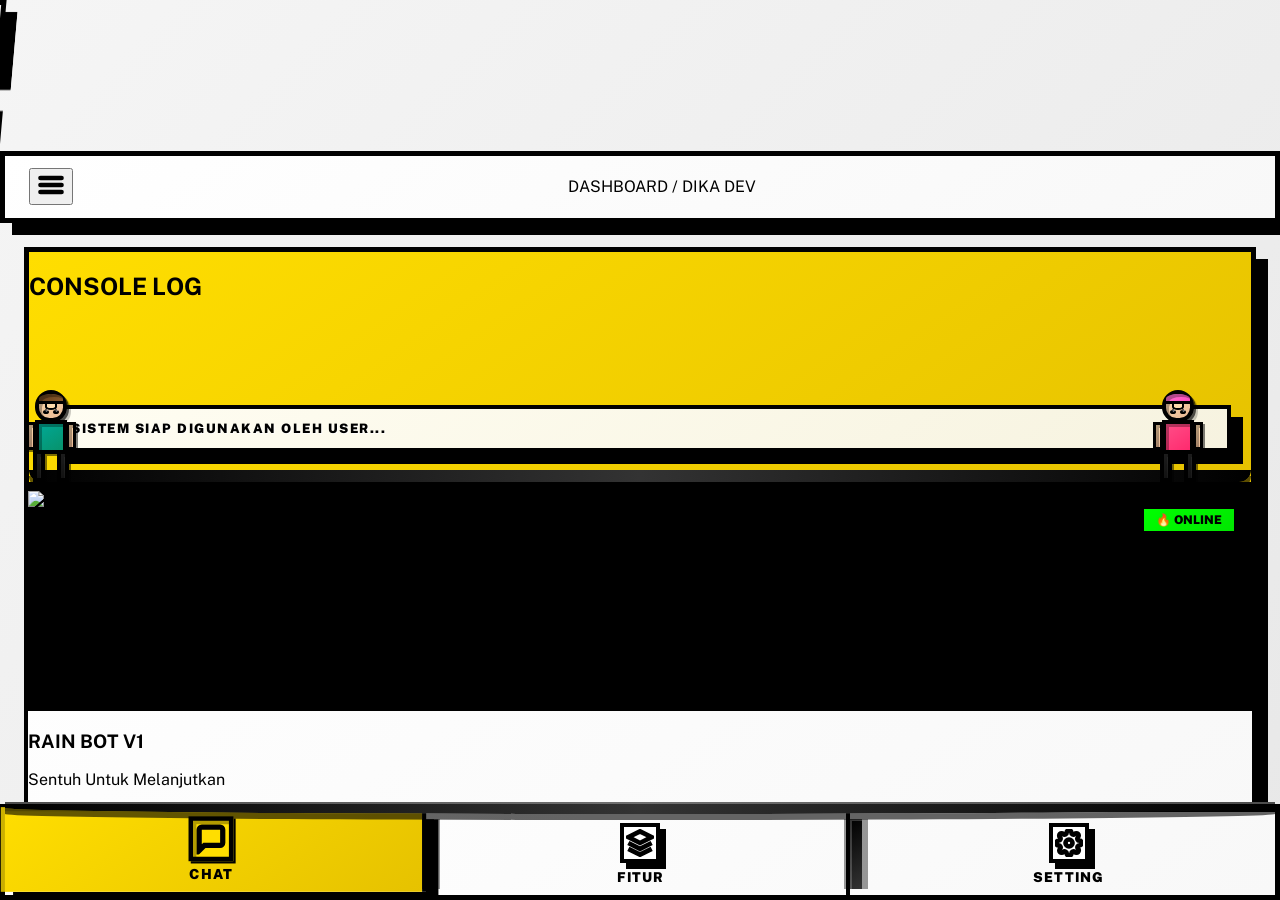
==== commit e8435afe: "Update dashboard.html" ====
--- a/dashboard.html
+++ b/dashboard.html
@@ -5,225 +5,541 @@
     <meta name="viewport" content="width=device-width, initial-scale=1.0, maximum-scale=1.0, user-scalable=no">
     <title>Dika Dev Dashboard</title>
     <script src="https://cdn.tailwindcss.com"></script>
-    <link href="https://fonts.googleapis.com/css2?family=Public+Sans:wght@400;700;900&display=swap" rel="stylesheet">
+    <link href="https://fonts.googleapis.com/css2?family=Public+Sans:wght@300;400;500;600;700;900&display=swap" rel="stylesheet">
     <style>
         :root {
-            --bg-color: #E2E2E2;
+            --bg-color: #F5F5F5;
             --accent-color: #FFDE00;
+            --accent-dark: #E6C200;
             --border-color: #000000;
             --skin: #FFDBAC;
+            --skin-dark: #E8B894;
             --hair-dika: #5D3A1A;
             --hair-dinda: #FF71CD;
             --shirt-dika: #00A896;
             --shirt-dinda: #FF4E88;
-            --pants: #333;
+            --pants: #2A2A2A;
+            --shadow-1: 0 0 0 3px #000;
+            --shadow-2: 6px 6px 0 0 #000;
+            --shadow-3: 12px 12px 0 0 #000;
+            --shadow-inner: inset 3px 3px 0 0 rgba(0,0,0,0.3);
+        }
+
+        * {
+            box-sizing: border-box;
         }
 
         body {
             font-family: 'Public Sans', sans-serif;
-            background-color: var(--bg-color);
+            background: linear-gradient(135deg, var(--bg-color) 0%, #E8E8E8 100%);
             margin: 0; padding: 0; overflow: hidden; 
-            height: 100vh; color: #000; display: flex; flex-direction: column;
-        }
-
-        .neo-border { border: 3px solid #000; box-shadow: 5px 5px 0px 0px #000; }
-
-        /* NEOBRUTALISM CHARACTER - FULL KOTAK - FIXED POSITION */
+            height: 100vh; color: #000; 
+            display: flex; flex-direction: column;
+            user-select: none;
+            -webkit-user-select: none;
+            -webkit-touch-callout: none;
+        }
+
+        /* NEOBRUTALISM CORE */
+        .neo-border { 
+            border: 4px solid #000; 
+            box-shadow: var(--shadow-2);
+        }
+        .neo-border-heavy { 
+            border: 5px solid #000; 
+            box-shadow: var(--shadow-3);
+        }
+        .neo-hover {
+            transition: all 0.3s cubic-bezier(0.25, 0.46, 0.45, 0.94);
+        }
+        .neo-hover:hover {
+            transform: translate(-2px, -2px);
+            box-shadow: var(--shadow-3);
+        }
+        .neo-press {
+            transition: all 0.15s cubic-bezier(0.25, 0.46, 0.45, 0.94);
+        }
+        .neo-press:active {
+            transform: translate(2px, 2px);
+            box-shadow: var(--shadow-1);
+        }
+
+        /* ENHANCED CHARACTERS - BETTER PROPORTIONS */
         .mc-char {
-            width: 36px; height: 80px;
+            width: 42px; height: 92px;
             position: fixed;
             z-index: 100;
             pointer-events: none;
+            transition: all 1s cubic-bezier(0.25, 0.46, 0.45, 0.94);
+            filter: drop-shadow(2px 2px 0px rgba(0,0,0,0.5));
+        }
+        .mc-head {
+            width: 32px; height: 32px; 
+            background: linear-gradient(145deg, var(--skin), var(--skin-dark));
+            border: 4px solid #000; 
+            position: absolute; 
+            top: 0; left: 5px;
+            box-shadow: var(--shadow-inner), 2px 2px 0px rgba(0,0,0,0.4);
+            border-radius: 50% 50% 45% 45%;
+        }
+        .mc-hair { 
+            width: 100%; height: 10px; 
+            border-bottom: 3px solid #000;
+            position: absolute; top: 0; left: 0; 
+            box-shadow: var(--shadow-inner);
+            border-radius: 50% 50% 0 0;
+        }
+        .eye-row { 
+            display: flex; 
+            justify-content: space-between; 
+            padding: 6px 4px 0; 
+            position: absolute; 
+            top: 10px; left: 0; right: 0;
+        }
+        .mc-eye { 
+            width: 6px; height: 4px; 
+            background: #FFF; 
+            border: 2px solid #000; 
+            position: relative; 
+            box-shadow: var(--shadow-inner);
+            border-radius: 50%;
+        }
+        .mc-eye::after { 
+            content: ''; 
+            position: absolute; 
+            width: 2px; height: 2px; 
+            background: #333; 
+            right: 0.5px; bottom: 0.5px; 
+            border-radius: 50%;
+            box-shadow: 0.5px 0.5px 0px #FFF;
+        }
+        .mc-mouth {
+            position: absolute;
+            bottom: 8px;
+            left: 50%;
+            transform: translateX(-50%);
+            width: 12px;
+            height: 6px;
+            border: 2px solid #000;
+            border-top: none;
+            border-radius: 0 0 50% 50%;
+            background: var(--skin);
+        }
+        .mc-body { 
+            width: 32px; height: 34px; 
+            border: 4px solid #000; 
+            position: absolute; 
+            top: 30px; left: 5px;
+            box-shadow: var(--shadow-inner);
+        }
+        .mc-arm { 
+            width: 10px; height: 28px; 
+            background: linear-gradient(145deg, var(--skin), var(--skin-dark)); 
+            border: 3px solid #000; 
+            position: absolute; 
+            top: 32px; 
+            transform-origin: top center; 
             transition: all 0.8s cubic-bezier(0.25, 0.46, 0.45, 0.94);
-        }
-        .mc-head {
-            width: 26px; height: 26px; background: var(--skin);
-            border: 3px solid black; position: absolute; top: 0; left: 5px;
-            box-shadow: inset 2px 2px 0px rgba(0,0,0,0.3);
-        }
-        .mc-hair { 
-            width: 100%; height: 7px; border-bottom: 2px solid black;
-            position: absolute; top: 0; left: 0; box-shadow: inset 1px 1px 0px rgba(0,0,0,0.2);
-        }
-        .eye-row { 
-            display: flex; justify-content: space-between; padding: 5px 3px 0; 
-            position: absolute; top: 8px; left: 0; right: 0;
-        }
-        .mc-eye { 
-            width: 4px; height: 3px; background: white; border: 2px solid black; 
-            position: relative; box-shadow: inset 1px 1px 0px rgba(0,0,0,0.2);
-        }
-        .mc-eye::after { 
-            content: ''; position: absolute; width: 1.5px; height: 1.5px; 
-            background: #333; right: 0; bottom: 0; box-shadow: 0.5px 0.5px 0px white;
-        }
-        .mc-body { 
-            width: 26px; height: 28px; border: 3px solid black; 
-            position: absolute; top: 24px; left: 5px;
-            box-shadow: inset 2px 2px 0px rgba(0,0,0,0.3);
-        }
-        .mc-arm { 
-            width: 8px; height: 24px; background: var(--skin); 
-            border: 3px solid black; position: absolute; top: 26px; 
-            transform-origin: top center; transition: all 0.6s;
-            box-shadow: inset 1px 1px 0px rgba(0,0,0,0.2);
+            box-shadow: var(--shadow-inner);
         }
         .mc-leg { 
-            width: 10px; height: 27px; background: var(--pants); 
-            border: 3px solid black; position: absolute; top: 51px; 
-            transform-origin: top center; box-shadow: inset 1px 1px 0px rgba(0,0,0,0.2);
+            width: 12px; height: 32px; 
+            background: linear-gradient(145deg, var(--pants), #1A1A1A); 
+            border: 4px solid #000; 
+            position: absolute; 
+            top: 60px; 
+            transform-origin: top center; 
+            box-shadow: var(--shadow-inner);
         }
         
-        .dika .mc-hair { background: var(--hair-dika); }
-        .dika .mc-body { background: var(--shirt-dika); }
-        .dinda .mc-hair { background: var(--hair-dinda); }
-        .dinda .mc-body { background: var(--shirt-dinda); }
-
-        /* Animations */
-        @keyframes walk { 0%, 100% { transform: rotate(-25deg); } 50% { transform: rotate(25deg); } }
-        @keyframes walk-alt { 0%, 100% { transform: rotate(25deg); } 50% { transform: rotate(-25deg); } }
-        .walking-l { animation: walk 0.45s infinite; }
-        .walking-r { animation: walk-alt 0.45s infinite; }
-        @keyframes sitSwing { 0%, 100% { transform: rotate(30deg); } 50% { transform: rotate(60deg); } }
-        .sit-swing-l { animation: sitSwing 1.2s infinite ease-in-out; }
-        .sit-swing-r { animation: sitSwing 1.2s infinite ease-in-out 0.3s; }
-        @keyframes headShake { 0%, 100% { transform: translateX(0) rotate(0deg); } 25% { transform: translateX(-2px) rotate(-3deg); } 75% { transform: translateX(2px) rotate(3deg); } }
-        @keyframes armWave { 0%, 100% { transform: rotate(-15deg); } 50% { transform: rotate(40deg); } }
-        @keyframes sadBounce { 0%, 100% { transform: translateY(0); } 50% { transform: translateY(-3px); } }
-
-        .head-shake { animation: headShake 0.7s ease-in-out; }
-        .arm-wave { animation: armWave 1.2s infinite; }
-        .sad-bounce { animation: sadBounce 0.6s infinite; }
-
-        /* FIXED SPEECH BUBBLE - PANJANG & LEBIH BACA */
+        .dika .mc-hair { background: linear-gradient(145deg, var(--hair-dika), #8B5A2B); }
+        .dika .mc-body { background: linear-gradient(145deg, var(--shirt-dika), #08926B); }
+        .dinda .mc-hair { background: linear-gradient(145deg, var(--hair-dinda), #FF4DBA); }
+        .dinda .mc-body { background: linear-gradient(145deg, var(--shirt-dinda), #FF2A6E); }
+
+        /* SMOOTH ANIMATIONS */
+        @keyframes walk-left { 
+            0%, 100% { transform: rotate(-20deg) translateY(0px); } 
+            25% { transform: rotate(-10deg) translateY(-2px); }
+            50% { transform: rotate(0deg) translateY(-4px); }
+            75% { transform: rotate(10deg) translateY(-2px); }
+        }
+        @keyframes walk-right { 
+            0%, 100% { transform: rotate(20deg) translateY(0px); } 
+            25% { transform: rotate(10deg) translateY(-2px); }
+            50% { transform: rotate(0deg) translateY(-4px); }
+            75% { transform: rotate(-10deg) translateY(-2px); }
+        }
+        @keyframes sitSwing-left { 
+            0%, 100% { transform: rotate(35deg) translateX(2px); } 
+            50% { transform: rotate(55deg) translateX(4px); }
+        }
+        @keyframes sitSwing-right { 
+            0%, 100% { transform: rotate(65deg) translateX(-2px); } 
+            50% { transform: rotate(45deg) translateX(-4px); }
+        }
+        @keyframes headShake { 
+            0%, 100% { transform: translateX(0) rotate(0deg); } 
+            20% { transform: translateX(-3px) rotate(-4deg); } 
+            40% { transform: translateX(3px) rotate(4deg); }
+            60% { transform: translateX(-2px) rotate(-2deg); }
+            80% { transform: translateX(2px) rotate(2deg); }
+        }
+        @keyframes armWave { 
+            0%, 100% { transform: rotate(-20deg) translateY(0px); } 
+            25% { transform: rotate(0deg) translateY(-2px); }
+            50% { transform: rotate(45deg) translateY(-4px); }
+            75% { transform: rotate(20deg) translateY(-2px); }
+        }
+        @keyframes sadBounce { 
+            0%, 100% { transform: translateY(0) scale(1); } 
+            30% { transform: translateY(-3px) scale(0.98); }
+            60% { transform: translateY(-1px) scale(1.02); }
+        }
+        @keyframes heartBeat {
+            0%, 100% { transform: scale(1); }
+            14% { transform: scale(1.1); }
+            28% { transform: scale(1); }
+            42% { transform: scale(1.12); }
+            70% { transform: scale(1); }
+        }
+
+        .walking-l { animation: walk-left 0.6s infinite ease-in-out; }
+        .walking-r { animation: walk-right 0.6s infinite ease-in-out 0.2s; }
+        .sit-swing-l { animation: sitSwing-left 1.8s infinite ease-in-out; }
+        .sit-swing-r { animation: sitSwing-right 1.8s infinite ease-in-out 0.4s; }
+        .head-shake { animation: headShake 1s ease-in-out; }
+        .arm-wave { animation: armWave 1.5s infinite ease-in-out; }
+        .sad-bounce { animation: sadBounce 0.8s infinite ease-in-out; }
+        .heart-beat { animation: heartBeat 1.2s infinite; }
+
+        /* ENHANCED SPEECH BUBBLE */
         .bubble {
             position: absolute; 
-            background: white; 
-            border: 4px solid black;
-            padding: 12px 18px; /* LEBIH BESAR PADDING */
-            font-size: 11px; /* LEBIH BESAR FONT */
+            background: linear-gradient(145deg, #FFF, #F8F8F8); 
+            border: 4px solid #000;
+            padding: 16px 20px;
+            font-size: 12px;
             font-weight: 900; 
             text-transform: uppercase;
-            top: -90px; /* POSISI LEBIH TINGGI */
+            letter-spacing: 1.2px;
+            top: -110px;
             left: 50%; 
             transform: translateX(-50%);
             display: none; 
             z-index: 110;
-            box-shadow: 8px 8px 0px black;
+            box-shadow: var(--shadow-3), inset 2px 2px 0px rgba(255,255,255,0.5);
             font-family: 'Public Sans', sans-serif;
-            letter-spacing: 1px; 
-            line-height: 1.3; /* LEBIH BAIK LINE HEIGHT */
+            line-height: 1.4;
             white-space: normal;
-            max-width: 220px; /* LEBIH PANJANG */
-            min-width: 120px; /* MINIMUM LEBIH PANJANG */
+            max-width: 260px;
+            min-width: 140px;
             text-align: center;
             word-break: break-word;
-            border-radius: 0; /* NEOBRUTAL NO RADIUS */
+            border-radius: 0;
         }
         .bubble::after {
             content: ''; 
             position: absolute; 
-            bottom: -17px; 
+            bottom: -21px; 
             left: 50%;
             transform: translateX(-50%); 
-            width: 0; 
-            height: 0;
-            border-left: 15px solid transparent; 
-            border-right: 15px solid transparent;
-            border-top: 17px solid black;
+            width: 0; height: 0;
+            border-left: 18px solid transparent; 
+            border-right: 18px solid transparent;
+            border-top: 21px solid #000;
         }
         .bubble::before {
             content: ''; 
             position: absolute; 
-            bottom: -11px; 
+            bottom: -15px; 
             left: 50%;
             transform: translateX(-50%); 
-            width: 0; 
-            height: 0;
-            border-left: 12px solid transparent; 
-            border-right: 12px solid transparent;
-            border-top: 12px solid white;
-        }
-
-        #sidebar { transition: transform 0.4s cubic-bezier(0.7, 0, 0.2, 1); z-index: 120; }
-        .sidebar-hidden { transform: translateX(-110%); }
-        .sidebar-visible { transform: translateX(0); }
-        #overlay { display: none; position: fixed; inset: 0; background: rgba(0,0,0,0.6); z-index: 115; backdrop-filter: blur(4px); }
-
-        header { height: 60px; background: white; border-bottom: 3px solid black; display: flex; align-items: center; padding: 0 1rem; justify-content: space-between; flex-shrink: 0; }
-        main { flex-grow: 1; overflow-y: auto; padding: 1rem; padding-bottom: 100px; }
-
+            width: 0; height: 0;
+            border-left: 14px solid transparent; 
+            border-right: 14px solid transparent;
+            border-top: 15px solid #FFF;
+        }
+
+        /* SIDEBAR */
+        #sidebar { 
+            transition: all 0.5s cubic-bezier(0.25, 0.46, 0.45, 0.94); 
+            z-index: 120; 
+            backdrop-filter: blur(20px);
+        }
+        .sidebar-hidden { transform: translateX(-100%) skew(-5deg); }
+        .sidebar-visible { transform: translateX(0) skew(0deg); }
+        #overlay { 
+            display: none; 
+            position: fixed; 
+            inset: 0; 
+            background: rgba(0,0,0,0.7); 
+            z-index: 115; 
+            backdrop-filter: blur(8px); 
+        }
+
+        /* HEADER */
+        header { 
+            height: 72px; 
+            background: linear-gradient(145deg, #FFF, #F8F8F8); 
+            border-bottom: 6px solid #000; 
+            display: flex; 
+            align-items: center; 
+            padding: 0 1.5rem; 
+            justify-content: space-between; 
+            flex-shrink: 0;
+            box-shadow: var(--shadow-2);
+        }
+
+        /* MAIN CONTENT */
+        main { 
+            flex-grow: 1; 
+            overflow-y: auto; 
+            padding: 1.5rem; 
+            padding-bottom: 120px;
+            scrollbar-width: none;
+            -ms-overflow-style: none;
+        }
+        main::-webkit-scrollbar { display: none; }
+
+        /* ULTIMATE BOTTOM NAV */
         .bottom-nav { 
-            position: fixed; bottom: 0; left: 0; right: 0; height: 80px; /* LEBIH TINGGI */
-            background: white; border-top: 6px solid black; 
-            display: flex; align-items: center; z-index: 50; 
+            position: fixed; 
+            bottom: 0; 
+            left: 0; 
+            right: 0; 
+            height: 96px;
+            background: linear-gradient(145deg, #FFF, #F8F8F8); 
+            border-top: 8px solid #000; 
+            display: flex; 
+            align-items: center; 
+            z-index: 50; 
             padding-bottom: env(safe-area-inset-bottom);
-            box-shadow: -6px 0px 0px black;
+            box-shadow: var(--shadow-3);
         }
         .nav-item { 
-            display: flex; flex-direction: column; align-items: center; justify-content: center; 
-            font-weight: 900; text-transform: uppercase; font-size: 0.75rem; /* FONT LEBIH BESAR */
-            flex: 1; height: 100%; 
-            color: #000; text-decoration: none; position: relative; 
-            border-right: 3px solid black; /* BORDER ANTAR ITEM */
-            transition: all 0.2s ease;
+            display: flex; 
+            flex-direction: column; 
+            align-items: center; 
+            justify-content: center; 
+            font-weight: 900; 
+            text-transform: uppercase; 
+            font-size: 0.85rem;
+            letter-spacing: 1px;
+            flex: 1; 
+            height: 100%; 
+            color: #000; 
+            text-decoration: none; 
+            position: relative; 
+            border-right: 4px solid #000;
+            transition: all 0.4s cubic-bezier(0.25, 0.46, 0.45, 0.94);
+            cursor: pointer;
         }
         .nav-item:hover {
-            transform: translateY(-2px);
-            box-shadow: 0 4px 0 black;
+            transform: translateY(-4px);
+            box-shadow: var(--shadow-3);
         }
         .nav-item:last-child { border-right: none; }
         .nav-item.active { 
-            background: var(--accent-color); 
-            box-shadow: inset 4px 4px 0px black, 0 6px 0 black; /* SHADOW LEBIH TEBAL */
-            transform: translateY(-2px);
+            background: linear-gradient(145deg, var(--accent-color), var(--accent-dark)); 
+            box-shadow: var(--shadow-3), inset 4px 4px 0px rgba(0,0,0,0.2);
+            transform: translateY(-4px) scale(1.02);
         }
         .nav-icon { 
-            width: 32px; height: 32px; /* LEBIH BESAR */
-            margin-bottom: 4px; /* SPASI LEBIH BAIK */
-            display: flex; align-items: center; justify-content: center; 
-            border: 3px solid black; /* BORDER ICON */
-            background: white;
-            box-shadow: 2px 2px 0 black;
+            width: 40px; 
+            height: 40px;
+            margin-bottom: 6px;
+            display: flex; 
+            align-items: center; 
+            justify-content: center; 
+            border: 4px solid #000;
+            background: #FFF;
+            box-shadow: var(--shadow-2);
+            transition: all 0.3s ease;
         }
         .nav-item.active .nav-icon {
             background: var(--accent-color);
-            box-shadow: inset 2px 2px 0 black;
+            box-shadow: var(--shadow-inner), 2px 2px 0px #000;
+            transform: scale(1.1);
         }
         .nav-divider { 
-            width: 8px; /* LEBIH LEBAT */
-            height: 55px; 
-            background: black; 
-            box-shadow: 4px 0px 0px black, -4px 0px 0px black; /* DOUBLE SHADOW */
-            border-radius: 0;
-        }
-
-        /* NAVBAR TOP LINE - GARIS YANG DIJADIIN KURSI */
+            width: 12px;
+            height: 70px; 
+            background: linear-gradient(145deg, #000, #333); 
+            box-shadow: 
+                6px 0px 0px rgba(0,0,0,0.4), 
+                -6px 0px 0px rgba(0,0,0,0.4),
+                inset 2px 2px 0px rgba(255,255,255,0.2);
+        }
+
+        /* NAVBAR TOP LINE - KURSI MEWAH */
         .navbar-top-line {
-            position: absolute; top: -6px; left: 0; right: 0; height: 8px; /* LEBIH TEBAL */
-            background: black; z-index: 55; box-shadow: 0px 4px 0px rgba(0,0,0,0.5);
-        }
-
-        .main-card { background: white; border: 3px solid black; box-shadow: 6px 6px 0px black; margin-bottom: 1.5rem; cursor: pointer; }
-        .photo-frame { width: 100%; height: 200px; border-bottom: 3px solid black; overflow: hidden; position: relative; background-color: #000; }
-        .photo-frame img { width: 100%; height: 100%; object-fit: cover; object-position: 50% 20%; display: block; }
-        .online-badge { position: absolute; top: 10px; right: 10px; background: #00FF00; border: 2px solid black; padding: 2px 8px; font-weight: 900; font-size: 0.6rem; box-shadow: 2px 2px 0px black; }
-        .next-update-card { border: 3px dashed #888; padding: 1.5rem; text-align: center; font-weight: 900; font-style: italic; color: #888; background: rgba(255,255,255,0.5); box-shadow: 4px 4px 0px black; margin-bottom: 1rem; }
-        .btn-arrow { width: 35px; height: 35px; background: var(--accent-color); border: 3px solid black; display: flex; align-items: center; justify-content: center; box-shadow: 3px 3px 0px black; }
-
+            position: absolute; 
+            top: -10px; 
+            left: 0; 
+            right: 0; 
+            height: 12px;
+            background: linear-gradient(90deg, #000 0%, #333 50%, #000 100%); 
+            z-index: 55; 
+            box-shadow: 
+                0px 6px 0px rgba(0,0,0,0.6),
+                inset 0px 2px 0px rgba(255,255,255,0.3);
+            border-radius: 0 0 50% 50%;
+        }
+
+        /* CARDS */
+        .main-card { 
+            background: linear-gradient(145deg, #FFF, #F8F8F8); 
+            border: 4px solid #000; 
+            box-shadow: var(--shadow-3); 
+            margin-bottom: 2rem; 
+            cursor: pointer;
+            transition: all 0.4s cubic-bezier(0.25, 0.46, 0.45, 0.94);
+        }
+        .main-card:hover {
+            transform: translate(-4px, -4px);
+            box-shadow: 16px 16px 0px rgba(0,0,0,0.8);
+        }
+        .photo-frame { 
+            width: 100%; 
+            height: 220px; 
+            border-bottom: 5px solid #000; 
+            overflow: hidden; 
+            position: relative; 
+            background: #000;
+        }
+        .photo-frame img { 
+            width: 100%; 
+            height: 100%; 
+            object-fit: cover; 
+            object-position: 50% 20%; 
+            display: block;
+            transition: transform 0.6s ease;
+        }
+        .main-card:hover .photo-frame img {
+            transform: scale(1.05);
+        }
+        .online-badge { 
+            position: absolute; 
+            top: 15px; 
+            right: 15px; 
+            background: linear-gradient(145deg, #00FF00, #00E600); 
+            border: 3px solid #000; 
+            padding: 4px 12px; 
+            font-weight: 900; 
+            font-size: 0.75rem; 
+            box-shadow: var(--shadow-2);
+            animation: pulse 2s infinite;
+        }
+        @keyframes pulse {
+            0%, 100% { box-shadow: var(--shadow-2); }
+            50% { box-shadow: 0 0 20px rgba(0,255,0,0.6), var(--shadow-2); }
+        }
+        .btn-arrow { 
+            width: 44px; 
+            height: 44px; 
+            background: linear-gradient(145deg, var(--accent-color), var(--accent-dark)); 
+            border: 4px solid #000; 
+            display: flex; 
+            align-items: center; 
+            justify-content: center; 
+            box-shadow: var(--shadow-2);
+            transition: all 0.3s ease;
+        }
+        .btn-arrow:hover {
+            transform: scale(1.1) rotate(10deg);
+            box-shadow: var(--shadow-3);
+        }
+
+        /* CONSOLE */
         .console-banner { 
-            position: relative; min-height: 200px; overflow: visible;
-            border-bottom: 6px solid black; box-shadow: 0px 6px 0px black;
+            position: relative; 
+            min-height: 240px; 
+            overflow: visible;
+            border: 5px solid #000;
+            box-shadow: var(--shadow-3);
+            background: linear-gradient(145deg, #FFDE00, var(--accent-dark));
         }
         .console-floor {
-            position: absolute; bottom: 0; left: 0; right: 0; height: 6px; 
-            background: black; z-index: 10; box-shadow: 0px 3px 0px rgba(0,0,0,0.5);
+            position: absolute; 
+            bottom: 0; 
+            left: 0; 
+            right: 0; 
+            height: 12px; 
+            background: linear-gradient(90deg, #000 0%, #333 50%, #000 100%); 
+            z-index: 10; 
+            box-shadow: 0px 6px 0px rgba(0,0,0,0.6);
+            border-radius: 0 0 20px 20px;
         }
         .console-text {
-            position: absolute; bottom: 15px; left: 15px; right: 15px;
-            font-size: 11px; font-weight: 900; text-transform: uppercase;
-            background: rgba(255,255,255,0.9); padding: 8px 12px;
-            border: 3px solid black; box-shadow: 4px 4px 0px black;
+            position: absolute; 
+            bottom: 30px; 
+            left: 20px; 
+            right: 20px;
+            font-size: 13px; 
+            font-weight: 900; 
+            text-transform: uppercase;
+            letter-spacing: 1.5px;
+            background: linear-gradient(145deg, rgba(255,255,255,0.95), rgba(248,248,248,0.9)); 
+            padding: 12px 18px;
+            border: 4px solid #000; 
+            box-shadow: var(--shadow-3);
+            text-shadow: 1px 1px 0px rgba(255,255,255,0.8);
+        }
+
+        /* NEXT UPDATE */
+        .next-update-card { 
+            border: 4px dashed #666; 
+            padding: 2.5rem; 
+            text-align: center; 
+            font-weight: 900; 
+            font-size: 1.1rem;
+            text-transform: uppercase;
+            letter-spacing: 2px;
+            color: #666; 
+            background: linear-gradient(145deg, rgba(255,255,255,0.7), rgba(248,248,248,0.6)); 
+            box-shadow: var(--shadow-2);
+            margin-bottom: 1.5rem;
+            position: relative;
+            overflow: hidden;
+        }
+        .next-update-card::before {
+            content: '🔥 SOON';
+            position: absolute;
+            top: -20px;
+            right: -20px;
+            font-size: 3rem;
+            font-weight: 900;
+            color: rgba(255,222,0,0.3);
+            z-index: 0;
+        }
+        .next-update-card span {
+            position: relative;
+            z-index: 1;
+            background: linear-gradient(145deg, rgba(255,255,255,0.9), rgba(248,248,248,0.8));
+            padding: 8px 16px;
+            display: inline-block;
+            box-shadow: inset 2px 2px 0px rgba(255,255,255,1);
+        }
+
+        /* SIDEBAR BUTTONS */
+        .sidebar-btn {
+            position: relative;
+            overflow: hidden;
+            transition: all 0.4s cubic-bezier(0.25, 0.46, 0.45, 0.94);
+        }
+        .sidebar-btn::before {
+            content: '';
+            position: absolute;
+            top: 0;
+            left: -100%;
+            width: 100%;
+            height: 100%;
+            background: linear-gradient(90deg, transparent, rgba(255,255,255,0.4), transparent);
+            transition: left 0.6s;
+        }
+        .sidebar-btn:hover::before {
+            left: 100%;
         }
     </style>
 </head>
@@ -231,163 +547,213 @@
 
     <div id="overlay" onclick="toggleSidebar()"></div>
 
-    <aside id="sidebar" class="fixed top-0 left-0 h-full w-64 bg-white border-r-4 border-black p-6 sidebar-hidden flex flex-col">
-        <h1 class="text-2xl font-black italic mb-8 underline uppercase">Dika Menu</h1>
-        <nav class="space-y-4">
-            <button class="w-full p-3 neo-border bg-[#00E6FF] font-black text-left uppercase">PROFILE</button>
-            <button onclick="handleNav('setting/setting.html')" class="w-full p-3 neo-border bg-[#FF71CD] font-black text-left uppercase">SETTING</button>
+    <aside id="sidebar" class="fixed top-0 left-0 h-full w-72 bg-gradient-to-b from-white to-gray-50 border-r-8 border-black p-8 sidebar-hidden flex flex-col shadow-[20px_0_0_#000]">
+        <div class="neo-border-heavy p-6 mb-12 bg-gradient-to-r from-yellow-400 to-amber-400">
+            <h1 class="text-3xl font-black italic mb-2 uppercase tracking-widest text-black drop-shadow-[2px_2px_0px_#FFF]">Dika Menu</h1>
+            <div class="w-24 h-1 bg-black mx-auto rounded-none shadow-[2px_2px_0_#FFF]"></div>
+        </div>
+        <nav class="space-y-6 flex-grow">
+            <button class="sidebar-btn w-full p-6 neo-border-heavy bg-gradient-to-r from-cyan-400 to-blue-500 font-black text-left uppercase text-lg tracking-wider hover:bg-gradient-to-r hover:from-cyan-500 hover:to-blue-600 transform hover:scale-[1.02] active:scale-[0.98]">
+                👤 PROFILE
+            </button>
+            <button onclick="handleNav('setting/setting.html')" class="sidebar-btn w-full p-6 neo-border-heavy bg-gradient-to-r from-pink-400 to-rose-500 font-black text-left uppercase text-lg tracking-wider hover:bg-gradient-to-r hover:from-pink-500 hover:to-rose-600 transform hover:scale-[1.02] active:scale-[0.98]">
+                ⚙️ SETTING
+            </button>
         </nav>
-        <div class="mt-auto p-3 bg-black text-white text-center font-black text-xs uppercase">DIKA DEV PROJECT</div>
+        <div class="mt-auto p-6 neo-border bg-gradient-to-r from-black to-gray-800 text-white text-center font-black text-sm uppercase tracking-widest pt-8 pb-8 relative">
+            <div class="absolute -top-6 left-1/2 transform -translate-x-1/2 w-12 h-12 bg-gradient-to-r from-yellow-400 to-amber-400 border-4 border-black rounded-full flex items-center justify-center shadow-[4px_4px_0_#000] font-bold text-xl">⭐</div>
+            DIKA DEV PROJECT
+        </div>
     </aside>
 
-    <header>
-        <button onclick="toggleSidebar()" class="w-10 h-10 border-2 border-black flex items-center justify-center bg-white shadow-[2px_2px_0_0_#000]">
-            <svg width="24" height="24" viewBox="0 0 24 24" fill="none" stroke="currentColor" stroke-width="4"><line x1="3" y1="12" x2="21" y2="12"/><line x1="3" y1="6" x2="21" y2="6"/><line x1="3" y1="18" x2="21" y2="18"/></svg>
+    <header class="neo-border-heavy">
+        <button onclick="toggleSidebar()" class="neo-press w-14 h-14 border-4 border-black flex items-center justify-center bg-gradient-to-r from-white to-gray-50 shadow-[4px_4px_0_0_#000] hover:shadow-[6px_6px_0_0_#000] active:shadow-[2px_2px_0_0_#000]">
+            <svg width="28" height="28" viewBox="0 0 24 24" fill="none" stroke="#000" stroke-width="4" stroke-linecap="round" stroke-linejoin="round">
+                <line x1="3" y1="12" x2="21" y2="12"/>
+                <line x1="3" y1="6" x2="21" y2="6"/>
+                <line x1="3" y1="18" x2="21" y2="18"/>
+            </svg>
         </button>
-        <div class="font-black text-base italic uppercase tracking-tighter">DASHBOARD / DIKA DEV</div>
-        <div class="w-10"></div>
+        <div class="font-black text-xl italic uppercase tracking-widest bg-gradient-to-r from-black to-gray-800 bg-clip-text text-transparent drop-shadow-[2px_2px_0px_#FFF]">
+            DASHBOARD / DIKA DEV
+        </div>
+        <div class="w-14"></div>
     </header>
 
     <main id="main-content">
-        <div class="bg-[#FFDE00] border-4 border-black p-6 mb-6 shadow-[6px_6px_0_0_#000] console-banner neo-border relative" id="drama-box">
-            <h2 class="text-2xl font-black uppercase tracking-wider mb-4">CONSOLE LOG</h2>
+        <div class="neo-border-heavy p-8 mb-8 console-banner relative overflow-hidden" id="drama-box">
+            <h2 class="text-3xl font-black uppercase tracking-widest mb-6 bg-gradient-to-r from-black via-gray-800 to-black bg-clip-text text-transparent drop-shadow-[3px_3px_0px_#FFF]">CONSOLE LOG</h2>
             <div class="console-floor"></div>
             <div class="console-text" id="console-log">sistem siap digunakan oleh user...</div>
 
-            <!-- NEOBRUTALISM CHARACTERS -->
+            <!-- ENHANCED CHARACTERS -->
             <div id="char-dinda" class="mc-char dinda">
                 <div class="bubble" id="bubble-dinda"></div>
                 <div class="mc-head" id="head-dinda">
                     <div class="mc-hair"></div>
-                    <div class="eye-row"><div class="mc-eye"></div><div class="mc-eye"></div></div>
+                    <div class="eye-row">
+                        <div class="mc-eye"></div>
+                        <div class="mc-eye"></div>
+                    </div>
+                    <div class="mc-mouth"></div>
                 </div>
                 <div class="mc-body"></div>
-                <div class="mc-arm" style="left:-3px" id="arm-dinda-l"></div>
-                <div class="mc-arm" style="right:-3px" id="arm-dinda-r"></div>
-                <div class="mc-leg" style="left:2px" id="leg-dinda-l"></div>
-                <div class="mc-leg" style="right:2px" id="leg-dinda-r"></div>
+                <div class="mc-arm" style="left:-4px" id="arm-dinda-l"></div>
+                <div class="mc-arm" style="right:-4px" id="arm-dinda-r"></div>
+                <div class="mc-leg" style="left:3px" id="leg-dinda-l"></div>
+                <div class="mc-leg" style="right:3px" id="leg-dinda-r"></div>
             </div>
             <div id="char-dika" class="mc-char dika">
                 <div class="bubble" id="bubble-dika"></div>
                 <div id="head-dika" class="mc-head">
                     <div class="mc-hair"></div>
-                    <div class="eye-row"><div class="mc-eye"></div><div class="mc-eye"></div></div>
+                    <div class="eye-row">
+                        <div class="mc-eye"></div>
+                        <div class="mc-eye"></div>
+                    </div>
+                    <div class="mc-mouth"></div>
                 </div>
                 <div class="mc-body"></div>
-                <div class="mc-arm" style="left:-3px" id="arm-dika-l"></div>
-                <div class="mc-arm" style="right:-3px" id="arm-dika-r"></div>
-                <div class="mc-leg" style="left:2px" id="leg-dika-l"></div>
-                <div class="mc-leg" style="right:2px" id="leg-dika-r"></div>
+                <div class="mc-arm" style="left:-4px" id="arm-dika-l"></div>
+                <div class="mc-arm" style="right:-4px" id="arm-dika-r"></div>
+                <div class="mc-leg" style="left:3px" id="leg-dika-l"></div>
+                <div class="mc-leg" style="right:3px" id="leg-dika-r"></div>
             </div>
         </div>
 
-        <div class="main-card" onclick="handleNav('bot/rain.html')">
+        <div class="main-card neo-press" onclick="handleNav('bot/rain.html')">
             <div class="photo-frame">
                 <img src="https://i.ibb.co.com/zVykFCrG/wkcfhd.jpg" alt="Rain Bot">
-                <div class="online-badge">ONLINE</div>
+                <div class="online-badge">🔥 ONLINE</div>
             </div>
-            <div class="p-4 flex justify-between items-center bg-white">
+            <div class="p-6 flex justify-between items-center bg-gradient-to-r from-white to-gray-50">
                 <div>
-                    <h3 class="text-xl font-black italic">RAIN BOT V1</h3>
-                    <p class="text-[10px] font-bold text-gray-500 uppercase">SENTUH UNTUK MELANJUTKAN</p>
+                    <h3 class="text-2xl font-black italic uppercase tracking-wider mb-2">RAIN BOT V1</h3>
+                    <p class="text-sm font-bold text-gray-600 uppercase tracking-widest letter-spacing-2">Sentuh Untuk Melanjutkan</p>
                 </div>
-                <div class="btn-arrow">
-                    <svg width="20" height="20" viewBox="0 0 24 24" fill="none" stroke="currentColor" stroke-width="4"><path d="M5 12h14M12 5l7 7-7 7"/></svg>
+                <div class="btn-arrow neo-press">
+                    <svg width="24" height="24" viewBox="0 0 24 24" fill="none" stroke="#000" stroke-width="4">
+                        <path d="M5 12h14M12 5l7 7-7 7"/>
+                    </svg>
                 </div>
             </div>
         </div>
 
-        <div class="next-update-card uppercase">Next Update</div>
-        <div class="next-update-card uppercase">Next Update</div>
+        <div class="next-update-card uppercase">
+            <span>Next Update</span>
+        </div>
+        <div class="next-update-card uppercase">
+            <span>Coming Soon</span>
+        </div>
     </main>
 
-    <nav class="bottom-nav">
+    <nav class="bottom-nav neo-border-heavy">
         <div class="navbar-top-line"></div>
-        <a href="#" class="nav-item active" id="nav-chat">
-            <div class="nav-icon"><svg width="26" height="26" viewBox="0 0 24 24" fill="none" stroke="currentColor" stroke-width="3"><path d="M21 15a2 2 0 0 1-2 2H7l-4 4V5a2 2 0 0 1 2-2h14a2 2 0 0 1 2 2z"/></svg></div>
-            <span>CHAT</span>
+        <a href="#" class="nav-item active neo-press" id="nav-chat">
+            <div class="nav-icon">
+                <svg width="28" height="28" viewBox="0 0 24 24" fill="none" stroke="#000" stroke-width="4">
+                    <path d="M21 15a2 2 0 0 1-2 2H7l-4 4V5a2 2 0 0 1 2-2h14a2 2 0 0 1 2 2z"/>
+                </svg>
+            </div>
+            <span>Chat</span>
         </a>
         <div class="nav-divider"></div>
-        <a href="javascript:void(0)" onclick="handleNav('logic/fitur.html')" class="nav-item" id="nav-fitur">
-            <div class="nav-icon"><svg width="26" height="26" viewBox="0 0 24 24" fill="none" stroke="currentColor" stroke-width="3"><path d="M12 2L2 7l10 5 10-5-10-5zM2 17l10 5 10-5M2 12l10 5 10-5"/></svg></div>
-            <span>FITUR</span>
+        <a href="javascript:void(0)" onclick="handleNav('logic/fitur.html')" class="nav-item neo-press" id="nav-fitur">
+            <div class="nav-icon">
+                <svg width="28" height="28" viewBox="0 0 24 24" fill="none" stroke="#000" stroke-width="4">
+                    <path d="M12 2L2 7l10 5 10-5-10-5zM2 17l10 5 10-5M2 12l10 5 10-5"/>
+                </svg>
+            </div>
+            <span>Fitur</span>
         </a>
         <div class="nav-divider"></div>
-        <a href="javascript:void(0)" onclick="handleNav('setting/setting.html')" class="nav-item">
-            <div class="nav-icon"><svg width="26" height="26" viewBox="0 0 24 24" fill="none" stroke="currentColor" stroke-width="3"><circle cx="12" cy="12" r="3"/><path d="M19.4 15a1.65 1.65 0 0 0 .33 1.82l.06.06a2 2 0 0 1 0 2.83 2 2 0 0 1-2.83 0l-.06-.06a1.65 1.65 0 0 0-1.82-.33 1.65 1.65 0 0 0-1 1.51V21a2 2 0 0 1-2 2 2 2 0 0 1-2-2v-.09A1.65 1.65 0 0 0 9 19.4a1.65 1.65 0 0 0-1.82.33l-.06.06a2 2 0 0 1-2.83 0 2 2 0 0 1 0-2.83l.06-.06a1.65 1.65 0 0 0 .33-1.82 1.65 1.65 0 0 0-1.51-1H3a2 2 0 0 1-2-2 2 2 0 0 1 2-2h.09A1.65 1.65 0 0 0 4.6 9a1.65 1.65 0 0 0-.33-1.82l-.06-.06a2 2 0 0 1 0-2.83 2 2 0 0 1 2.83 0l.06.06a1.65 1.65 0 0 0 1.82.33H9a1.65 1.65 0 0 0 1-1.51V3a2 2 0 0 1 2-2 2 2 0 0 1 2 2v.09a1.65 1.65 0 0 0 1 1.51 1.65 1.65 0 0 0 1.82-.33l.06-.06a2 2 0 0 1 2.83 0 2 2 0 0 1 0 2.83l-.06.06a1.65 1.65 0 0 0-.33 1.82V9a1.65 1.65 0 0 0 1.51 1H21a2 2 0 0 1 2 2 2 2 0 0 1-2 2h-.09a1.65 1.65 0 0 0-1.51 1z"/></svg></div>
-            <span>SETTING</span>
+        <a href="javascript:void(0)" onclick="handleNav('setting/setting.html')" class="nav-item neo-press">
+            <div class="nav-icon">
+                <svg width="28" height="28" viewBox="0 0 24 24" fill="none" stroke="#000" stroke-width="4">
+                    <circle cx="12" cy="12" r="3"/>
+                    <path d="M19.4 15a1.65 1.65 0 0 0 .33 1.82l.06.06a2 2 0 0 1 0 2.83 2 2 0 0 1-2.83 0l-.06-.06a1.65 1.65 0 0 0-1.82-.33 1.65 1.65 0 0 0-1 1.51V21a2 2 0 0 1-2 2 2 2 0 0 1-2-2v-.09A1.65 1.65 0 0 0 9 19.4a1.65 1.65 0 0 0-1.82.33l-.06.06a2 2 0 0 1-2.83 0 2 2 0 0 1 0-2.83l.06-.06a1.65 1.65 0 0 0 .33-1.82 1.65 1.65 0 0 0-1.51-1H3a2 2 0 0 1-2-2 2 2 0 0 1 2-2h.09A1.65 1.65 0 0 0 4.6 9a1.65 1.65 0 0 0-.33-1.82l-.06-.06a2 2 0 0 1 0-2.83 2 2 0 0 1 2.83 0l.06.06a1.65 1.65 0 0 0 1.82.33H9a1.65 1.65 0 0 0 1-1.51V3a2 2 0 0 1 2-2 2 2 0 0 1 2 2v.09a1.65 1.65 0 0 0 1 1.51 1.65 1.65 0 0 0 1.82-.33l.06-.06a2 2 0 0 1 2.83 0 2 2 0 0 1 0 2.83l-.06.06a1.65 1.65 0 0 0-.33 1.82V9a1.65 1.65 0 0 0 1.51 1H21a2 2 0 0 1 2 2 2 2 0 0 1-2 2h-.09a1.65 1.65 0 0 0-1.51 1z"/>
+                </svg>
+            </div>
+            <span>Setting</span>
         </a>
     </nav>
 
     <script>
+        // === UTILITY FUNCTIONS ===
         function toggleSidebar() {
             const sb = document.getElementById('sidebar');
             const ov = document.getElementById('overlay');
             if (sb.classList.contains('sidebar-hidden')) {
                 sb.classList.replace('sidebar-hidden', 'sidebar-visible');
                 ov.style.display = 'block';
+                document.body.style.overflow = 'hidden';
             } else {
                 sb.classList.replace('sidebar-visible', 'sidebar-hidden');
                 ov.style.display = 'none';
+                document.body.style.overflow = 'hidden';
             }
         }
 
         function handleNav(url) {
             const main = document.getElementById('main-content');
-            main.style.transition = 'all 0.3s ease';
+            main.style.transition = 'all 0.5s cubic-bezier(0.25, 0.46, 0.45, 0.94)';
             main.style.opacity = '0';
-            main.style.transform = 'translateY(-10px)';
-            setTimeout(() => { window.location.href = url; }, 300);
-        }
-
-        // --- FIXED NEOBRUTALISM DRAMA LOGIC ---
-        const dika = document.getElementById('char-dika');
-        const dinda = document.getElementById('char-dinda');
-        const bDika = document.getElementById('bubble-dika');
-        const bDinda = document.getElementById('bubble-dinda');
-        const hDika = document.getElementById('head-dika');
-        const hDinda = document.getElementById('head-dinda');
-        const box = document.getElementById('drama-box');
-        const consoleLog = document.getElementById('console-log');
-
-        // FIXED SPEECH BUBBLE - LEBIH LAMA & AUTO SIZE
-        function say(el, t, d=4500) { // LAMA TAMPIL LEBIH PANJANG
-            el.innerHTML = t.toLowerCase().replace(/ /g, '&nbsp;');
-            el.style.display = 'block';
-            el.style.opacity = '0';
-            el.style.transform = 'translateX(-50%) translateY(15px)';
-            el.style.left = '50%';
-            el.style.transition = 'none';
-            
-            el.offsetHeight;
-            
-            el.style.transition = 'all 0.5s cubic-bezier(0.25, 0.46, 0.45, 0.94)';
+            main.style.transform = 'translateY(-20px) scale(0.95)';
+            setTimeout(() => { window.location.href = url; }, 500);
+        }
+
+        // === ENHANCED DRAMA SYSTEM ===
+        const elements = {
+            dika: document.getElementById('char-dika'),
+            dinda: document.getElementById('char-dinda'),
+            bDika: document.getElementById('bubble-dika'),
+            bDinda: document.getElementById('bubble-dinda'),
+            hDika: document.getElementById('head-dika'),
+            hDinda: document.getElementById('head-dinda'),
+            box: document.getElementById('drama-box'),
+            consoleLog: document.getElementById('console-log')
+        };
+
+        // ENHANCED SPEECH WITH BETTER ANIMATION
+        function say(bubble, text, duration = 5000) {
+            bubble.innerHTML = text.toLowerCase().replace(/ /g, '&nbsp;');
+            bubble.style.display = 'block';
+            bubble.style.opacity = '0';
+            bubble.style.transform = 'translateX(-50%) translateY(20px) scale(0.9)';
+            
+            // Force reflow
+            bubble.offsetHeight;
+            
+            bubble.style.transition = 'all 0.6s cubic-bezier(0.25, 0.46, 0.45, 0.94)';
             setTimeout(() => {
-                el.style.opacity = '1';
-                el.style.transform = 'translateX(-50%) translateY(0)';
-            }, 50);
+                bubble.style.opacity = '1';
+                bubble.style.transform = 'translateX(-50%) translateY(0) scale(1)';
+            }, 100);
             
             setTimeout(() => {
-                el.style.opacity = '0';
-                el.style.transform = 'translateX(-50%) translateY(-15px)';
-                setTimeout(() => el.style.display = 'none', 500);
-            }, d);
-        }
-
+                bubble.style.opacity = '0';
+                bubble.style.transform = 'translateX(-50%) translateY(-20px) scale(1.05)';
+                setTimeout(() => bubble.style.display = 'none', 600);
+            }, duration);
+        }
+
+        // CHARACTER MOVEMENT HELPERS
         function setWalk(char, status) {
             const legs = char.querySelectorAll('.mc-leg');
-            if(status) { 
-                legs[0].classList.add('walking-l'); 
-                legs[1].classList.add('walking-r'); 
-            } else { 
-                legs[0].classList.remove('walking-l', 'walking-r'); 
-                legs[1].classList.remove('walking-l', 'walking-r'); 
+            if (status) {
+                legs[0].classList.add('walking-l');
+                legs[1].classList.add('walking-r');
+            } else {
+                legs[0].classList.remove('walking-l', 'walking-r');
+                legs[1].classList.remove('walking-l', 'walking-r');
             }
         }
 
         function resetArms(char) {
             const arms = char.querySelectorAll('.mc-arm');
-            arms.forEach(arm => arm.style.transform = 'rotate(0deg)');
+            arms.forEach(arm => {
+                arm.style.transform = 'rotate(0deg) translateY(0px)';
+            });
         }
 
         function standUp(char) {
@@ -396,14 +762,14 @@
                 leg.style.transform = 'rotate(0deg)';
                 leg.classList.remove('sit-swing-l', 'sit-swing-r');
             });
-            char.style.transform = 'translateY(0px) rotate(0deg)';
+            char.style.transform = 'translateY(0px) rotate(0deg) scale(1)';
         }
 
         function sitDown(char, headRotate = '0deg') {
-            char.style.transition = 'all 0.6s cubic-bezier(0.25, 0.46, 0.45, 0.94)';
+            char.style.transition = 'all 0.8s cubic-bezier(0.25, 0.46, 0.45, 0.94)';
             const legs = char.querySelectorAll('.mc-leg');
-            legs[0].style.transform = 'rotate(32deg)';
-            legs[1].style.transform = 'rotate(58deg)';
+            legs[0].style.transform = 'rotate(35deg)';
+            legs[1].style.transform = 'rotate(60deg)';
             legs[0].classList.add('sit-swing-l');
             legs[1].classList.add('sit-swing-r');
             
@@ -411,14 +777,16 @@
             head.style.transform = headRotate;
             
             setTimeout(() => {
-                char.style.transform = 'translateY(26px) rotate(0deg)';
-            }, 50);
-        }
-
+                char.style.transform = 'translateY(32px) rotate(0deg) scale(0.95)';
+            }, 100);
+        }
+
+        // MAIN DRAMA SEQUENCE - ULTRA SMOOTH
         async function startDrama() {
             try {
-                const boxRect = box.getBoundingClientRect();
-                const consoleFloorRect = box.querySelector('.console-floor').getBoundingClientRect();
+                // Get precise positions
+                const boxRect = elements.box.getBoundingClientRect();
+                const consoleFloorRect = elements.box.querySelector('.console-floor').getBoundingClientRect();
                 const navbarLineRect = document.querySelector('.navbar-top-line').getBoundingClientRect();
                 const navChatRect = document.getElementById('nav-chat').getBoundingClientRect();
                 const navFiturRect = document.getElementById('nav-fitur').getBoundingClientRect();
@@ -427,173 +795,227 @@
                 const navbarY = navbarLineRect.top + window.scrollY;
                 const boxRight = boxRect.right + window.scrollX;
                 
-                dika.style.transition = dinda.style.transition = "all 0.3s ease-out";
-                dika.style.opacity = dinda.style.opacity = "1";
-                dika.style.zIndex = dinda.style.zIndex = "100";
+                // Initialize characters
+                Object.values(elements).forEach(el => {
+                    if (el.classList && el.classList.contains('mc-char')) {
+                        el.style.transition = 'all 0.5s cubic-bezier(0.25, 0.46, 0.45, 0.94)';
+                        el.style.opacity = '1';
+                        el.style.zIndex = '100';
+                    }
+                });
+
+                // Position characters
+                elements.dika.style.left = "30px";
+                elements.dika.style.top = (floorY - 92) + "px";
+                elements.dika.style.transform = "translateY(0px) rotate(0deg) scale(1)";
                 
-                dika.style.left = "25px"; 
-                dika.style.top = (floorY - 80) + "px";
-                dika.style.transform = "translateY(0px) rotate(0deg)";
+                elements.dinda.style.left = (boxRect.width - 75) + "px";
+                elements.dinda.style.top = (floorY - 92) + "px";
+                elements.dinda.style.transform = "translateY(0px) rotate(0deg) scale(1)";
+
+                // Reset everything
+                [elements.hDika, elements.hDinda].forEach(h => h.style.transform = "rotateY(0deg)");
+                resetArms(elements.dika);
+                resetArms(elements.dinda);
+                standUp(elements.dika);
+                standUp(elements.dinda);
                 
-                dinda.style.left = (boxRect.width - 60) + "px"; 
-                dinda.style.top = (floorY - 80) + "px";
-                dinda.style.transform = "translateY(0px) rotate(0deg)";
-                
-                hDika.style.transform = hDinda.style.transform = "rotateY(0deg)";
-                resetArms(dika); resetArms(dinda); 
-                standUp(dika); standUp(dinda);
-                
-                dika.classList.remove('sad-bounce'); 
-                dinda.classList.remove('sad-bounce');
-                hDika.classList.remove('head-shake'); 
-                hDinda.classList.remove('head-shake');
-                
-                consoleLog.textContent = "sistem siap digunakan oleh user...";
-                await new Promise(r => setTimeout(r, 2000)); // PAUSE LEBIH LAMA
-
-                // === DRAMA SEQUENCE - TIMING DIPELAJARI ===
-                say(bDika, "dinda pagi~", 5000);
-                document.getElementById('arm-dika-r').style.transform = "rotate(25deg)";
-                await new Promise(r => setTimeout(r, 5500));
-                
-                say(bDinda, "pagi juga...", 5000);
-                document.getElementById('arm-dinda-r').style.transform = "rotate(-25deg)";
-                await new Promise(r => setTimeout(r, 5500));
-                resetArms(dika); resetArms(dinda);
-
-                say(bDinda, "eh dika kemarin katanya mau chat", 5500);
-                await new Promise(r => setTimeout(r, 6000));
-                
-                say(bDika, "eh iya sorry main game bentar...", 5000);
-                hDika.classList.add('head-shake');
-                await new Promise(r => setTimeout(r, 5500));
-                hDika.classList.remove('head-shake');
-
-                say(bDinda, "MAIN GAME?! bohong!", 4500);
-                hDinda.style.transform = "rotateY(180deg)";
-                document.getElementById('arm-dinda-r').style.transform = "rotate(50deg)";
-                await new Promise(r => setTimeout(r, 5000));
-                resetArms(dinda);
-
-                say(bDika, "dinda jangan marah dong...", 5500);
-                dika.style.transition = "left 5s linear, transform 0.5s";
-                setWalk(dika, true);
-                dika.style.left = (boxRect.width - 115) + "px";
-                await new Promise(r => setTimeout(r, 5000));
-                setWalk(dika, false);
-
-                say(bDika, "aku janji ga gitu lagi...", 5000);
-                await new Promise(r => setTimeout(r, 5500));
-
-                say(bDinda, "udah! pergi sana!", 4500);
-                document.getElementById('arm-dinda-l').style.transform = "rotate(-130deg)";
-                dika.style.transition = "all 1s ease-out";
-                dika.style.left = (boxRect.width - 165) + "px";
-                dika.style.transform = "rotate(-20deg)";
-                await new Promise(r => setTimeout(r, 1500));
-                resetArms(dinda); 
-                dika.style.transform = "rotate(0deg) translateY(0px)";
-
-                dika.classList.add('sad-bounce');
-                say(bDika, "ya udah... aku pergi deh...", 5500);
-                await new Promise(r => setTimeout(r, 6000));
-                dika.classList.remove('sad-bounce');
-                
-                dika.style.transition = "left 6s linear";
-                setWalk(dika, true); 
-                hDika.style.transform = "rotateY(180deg)";
-                dika.style.left = "20px";
-                await new Promise(r => setTimeout(r, 6000));
-                setWalk(dika, false);
-
-                consoleLog.textContent = "dika pindah ke chat...";
-                dika.style.transition = "all 3.5s cubic-bezier(0.25, 0.1, 0.25, 1)";
-                const chatCenter = navChatRect.left + (navChatRect.width / 2) - 18 + window.scrollX;
-                dika.style.left = chatCenter + "px";
-                dika.style.top = (navbarY - 80) + "px";
-                await new Promise(r => setTimeout(r, 3500));
-
-                sitDown(dika, 'rotateY(0deg)');
-
-                const laguSedih = ["ingin rasanya", "aku menangis", "merindukan kamu"];
-                dika.classList.add('sad-bounce');
-                for(let lirik of laguSedih) { 
-                    say(bDika, lirik, 4500); 
-                    await new Promise(r => setTimeout(r, 5000)); 
-                }
-                dika.classList.remove('sad-bounce');
-
-                consoleLog.textContent = "dinda mulai kasihan...";
-                say(bDinda, "kasian sih dika...", 5500);
-                hDinda.classList.add('head-shake');
-                await new Promise(r => setTimeout(r, 6000));
-                hDinda.classList.remove('head-shake');
-
-                dinda.style.transition = "left 7s linear";
-                setWalk(dinda, true); 
-                hDinda.style.transform = "rotateY(180deg)";
-                dinda.style.left = "35px";
-                await new Promise(r => setTimeout(r, 7000));
-                setWalk(dinda, false);
-
-                dinda.style.transition = "all 3.5s cubic-bezier(0.25, 0.1, 0.25, 1)";
-                const fiturCenter = navFiturRect.left + (navFiturRect.width / 2) - 18 + window.scrollX;
-                dinda.style.left = fiturCenter + "px";
-                dinda.style.top = (navbarY - 80) + "px";
-                await new Promise(r => setTimeout(r, 3500));
-
-                sitDown(dinda, 'rotateY(180deg)');
-
-                consoleLog.textContent = "mereka mulai berdamai...";
-                say(bDinda, "ya udah deh dika...", 5000);
-                await new Promise(r => setTimeout(r, 5500));
-                
-                say(bDika, "kamu ga marah lagi?", 5000);
-                document.getElementById('arm-dika-r').style.transform = "rotate(30deg)";
-                await new Promise(r => setTimeout(r, 5500));
-                resetArms(dika);
-
-                say(bDinda, "ga lah... ayo sini", 5000);
-                document.getElementById('arm-dinda-l').style.transform = "rotate(-30deg)";
-                await new Promise(r => setTimeout(r, 5500));
-                resetArms(dinda);
-
-                consoleLog.textContent = "ayo pulang bareng...";
-                standUp(dika);
-                standUp(dinda);
-                await new Promise(r => setTimeout(r, 1000));
-
-                dika.style.transition = dinda.style.transition = "left 2s ease-in-out";
-                const meetX = (chatCenter + fiturCenter) / 2 - 18;
-                dika.style.left = meetX + "px";
-                dinda.style.left = (meetX + 35) + "px";
-                say(bDinda, "ayo pulang yuk...", 5500);
-                document.getElementById('arm-dika-r').style.transform = "rotate(-25deg)";
-                document.getElementById('arm-dinda-l').style.transform = "rotate(25deg)";
-                await new Promise(r => setTimeout(r, 5500));
-
-                dika.style.transition = dinda.style.transition = "left 7s linear";
-                setWalk(dika, true); 
-                setWalk(dinda, true);
-                hDika.style.transform = hDinda.style.transform = "rotateY(0deg)";
-                dika.style.left = "125%"; 
-                dinda.style.left = "135%";
-                
-                await new Promise(r => setTimeout(r, 7500));
-                consoleLog.textContent = "loop dimulai lagi...";
-                
-                await new Promise(r => setTimeout(r, 1500));
+                [elements.dika, elements.dinda].forEach(char => {
+                    char.classList.remove('sad-bounce', 'heart-beat');
+                });
+                [elements.hDika, elements.hDinda].forEach(h => h.classList.remove('head-shake'));
+
+                elements.consoleLog.textContent = "sistem siap digunakan oleh user...";
+                await sleep(2500);
+
+                // === ENHANCED DRAMA SEQUENCE ===
+                await playSequence([
+                    // Greeting
+                    { who: 'dika', text: "dinda pagi~", arm: 'r', angle: '30deg', duration: 5500 },
+                    { who: 'dinda', text: "pagi juga...", arm: 'r', angle: '-30deg', duration: 5500 },
+                    
+                    // Conflict starts
+                    { who: 'dinda', text: "eh dika kemarin katanya mau chat", duration: 6000 },
+                    { who: 'dika', text: "eh iya sorry main game bentar...", headShake: true, duration: 5500 },
+                    
+                    // Dinda angry
+                    { who: 'dinda', text: "MAIN GAME?! bohong!", headFlip: true, arm: 'r', angle: '60deg', duration: 5000 },
+                    
+                    // Dika approaches
+                    { action: () => walkTo(elements.dika, boxRect.width - 130, 5000, true) },
+                    { who: 'dika', text: "dinda jangan marah dong...", duration: 5500 },
+                    { who: 'dika', text: "aku janji ga gitu lagi...", duration: 5500 },
+                    
+                    // Dinda rejects
+                    { who: 'dinda', text: "udah! pergi sana!", arm: 'l', angle: '-140deg', duration: 4500 },
+                    { action: () => pushBack(elements.dika, boxRect.width - 180) },
+                    
+                    // Dika sad walk to chat
+                    { who: 'dika', text: "ya udah... aku pergi deh...", sad: true, duration: 6000 },
+                    { action: () => walkTo(elements.dika, 25, 6000, true, true) },
+                    
+                    // Dika sits on chat
+                    { action: () => sitOnNav(elements.dika, navChatRect, navbarY, 'rotateY(0deg)') },
+                    { who: 'dika', text: "ingin rasanya", sad: true, duration: 5000 },
+                    { who: 'dika', text: "aku menangis", sad: true, duration: 5000 },
+                    { who: 'dika', text: "merindukan kamu", sad: true, duration: 5000 },
+                    
+                    // Dinda feels sorry
+                    { console: "dinda mulai kasihan...", who: 'dinda', text: "kasian sih dika...", headShake: true, duration: 6000 },
+                    
+                    // Dinda walks to fitur
+                    { action: () => walkTo(elements.dinda, 45, 7000, true, true) },
+                    { action: () => sitOnNav(elements.dinda, navFiturRect, navbarY, 'rotateY(180deg)') },
+                    
+                    // Reconciliation
+                    { console: "mereka mulai berdamai...", who: 'dinda', text: "ya udah deh dika...", duration: 5500 },
+                    { who: 'dika', text: "kamu ga marah lagi?", arm: 'r', angle: '35deg', duration: 5500 },
+                    { who: 'dinda', text: "ga lah... ayo sini", arm: 'l', angle: '-35deg', duration: 5500 },
+                    
+                    // Walk together
+                    { console: "ayo pulang bareng...", action: () => walkTogether(navChatRect, navFiturRect) },
+                    
+                    // Final exit
+                    { action: () => exitTogether(boxRect.width) }
+                ]);
+
+                elements.consoleLog.textContent = "loop dimulai lagi...";
+                await sleep(3000);
                 startDrama();
                 
             } catch(error) {
                 console.error('Drama error:', error);
-                setTimeout(startDrama, 2000);
+                setTimeout(startDrama, 3000);
             }
         }
 
+        // === HELPER FUNCTIONS ===
+        function sleep(ms) {
+            return new Promise(resolve => setTimeout(resolve, ms));
+        }
+
+        async function playSequence(sequence) {
+            for (let step of sequence) {
+                if (step.action) {
+                    await step.action();
+                } else if (step.console) {
+                    elements.consoleLog.textContent = step.console;
+                    if (step.who) await playDialogue(step);
+                } else if (step.who) {
+                    await playDialogue(step);
+                }
+                await sleep(step.duration || 1000);
+            }
+        }
+
+        async function playDialogue(step) {
+            const char = elements[`char-${step.who}`];
+            const bubble = elements[`b${step.who.charAt(0).toUpperCase() + step.who.slice(1)}`];
+            const arm = elements[`arm-${step.who}-${step.arm || 'r'}`];
+            const head = elements[`h${step.who.charAt(0).toUpperCase() + step.who.slice(1)}`];
+            
+            say(bubble, step.text);
+            
+            if (step.arm && arm) {
+                arm.style.transform = `rotate(${step.angle}) translateY(-2px)`;
+            }
+            
+            if (step.headShake && head) {
+                head.classList.add('head-shake');
+                setTimeout(() => head.classList.remove('head-shake'), 1000);
+            }
+            
+            if (step.headFlip && head) {
+                head.style.transform = 'rotateY(180deg)';
+            }
+            
+            if (step.sad) {
+                char.classList.add('sad-bounce');
+                setTimeout(() => char.classList.remove('sad-bounce'), 5000);
+            }
+        }
+
+        async function walkTo(char, xPos, duration, walking = false, flipHead = false) {
+            if (flipHead) char.querySelector('.mc-head').style.transform = 'rotateY(180deg)';
+            if (walking) setWalk(char, true);
+            char.style.transition = `left ${duration}ms linear, transform 0.8s cubic-bezier(0.25, 0.46, 0.45, 0.94)`;
+            char.style.left = xPos + 'px';
+            await sleep(duration);
+            if (walking) setWalk(char, false);
+        }
+
+        function pushBack(char, xPos) {
+            char.style.transition = 'all 1.2s cubic-bezier(0.25, 0.1, 0.25, 1)';
+            char.style.left = xPos + 'px';
+            char.style.transform = 'rotate(-25deg) translateY(0px)';
+            setTimeout(() => {
+                char.style.transform = 'rotate(0deg) translateY(0px)';
+            }, 1200);
+        }
+
+        async function sitOnNav(char, navRect, navbarY, headRotate) {
+            char.style.transition = 'all 4s cubic-bezier(0.25, 0.1, 0.25, 1)';
+            const centerX = navRect.left + (navRect.width / 2) - 21 + window.scrollX;
+            char.style.left = centerX + 'px';
+            char.style.top = (navbarY - 92) + 'px';
+            await sleep(4000);
+            sitDown(char, headRotate);
+        }
+
+        async function walkTogether(chatRect, fiturRect) {
+            standUp(elements.dika);
+            standUp(elements.dinda);
+            await sleep(1200);
+            
+            const meetX = (chatRect.left + fiturRect.left) / 2 - 21;
+            elements.dika.style.transition = 'left 2.5s cubic-bezier(0.25, 0.46, 0.45, 0.94)';
+            elements.dinda.style.transition = 'left 2.5s cubic-bezier(0.25, 0.46, 0.45, 0.94)';
+            
+            elements.dika.style.left = meetX + 'px';
+            elements.dinda.style.left = (meetX + 42) + 'px';
+            
+            say(elements.bDinda, "ayo pulang yuk...");
+            elements['arm-dika-r'].style.transform = 'rotate(-30deg)';
+            elements['arm-dinda-l'].style.transform = 'rotate(30deg)';
+            
+            await sleep(5500);
+            resetArms(elements.dika);
+            resetArms(elements.dinda);
+        }
+
+        async function exitTogether(boxWidth) {
+            elements.dika.style.transition = 'left 8s linear';
+            elements.dinda.style.transition = 'left 8s linear';
+            setWalk(elements.dika, true);
+            setWalk(elements.dinda, true);
+            elements.hDika.style.transform = elements.hDinda.style.transform = 'rotateY(0deg)';
+            
+            elements.dika.style.left = (boxWidth + 100) + 'px';
+            elements.dinda.style.left = (boxWidth + 150) + 'px';
+            
+            await sleep(8000);
+        }
+
+        // START ON LOAD
         window.addEventListener('load', () => {
-            setTimeout(startDrama, 500);
+            setTimeout(startDrama, 800);
         });
+
+        // Prevent zoom on iOS
+        document.addEventListener('touchstart', function(event) {
+            if (event.touches.length > 1) {
+                event.preventDefault();
+            }
+        }, { passive: false });
+
+        let lastTouchEnd = 0;
+        document.addEventListener('touchend', function(event) {
+            const now = (new Date()).getTime();
+            if (now - lastTouchEnd <= 300) {
+                event.preventDefault();
+            }
+            lastTouchEnd = now;
+        }, false);
     </script>
 </body>
 </html>
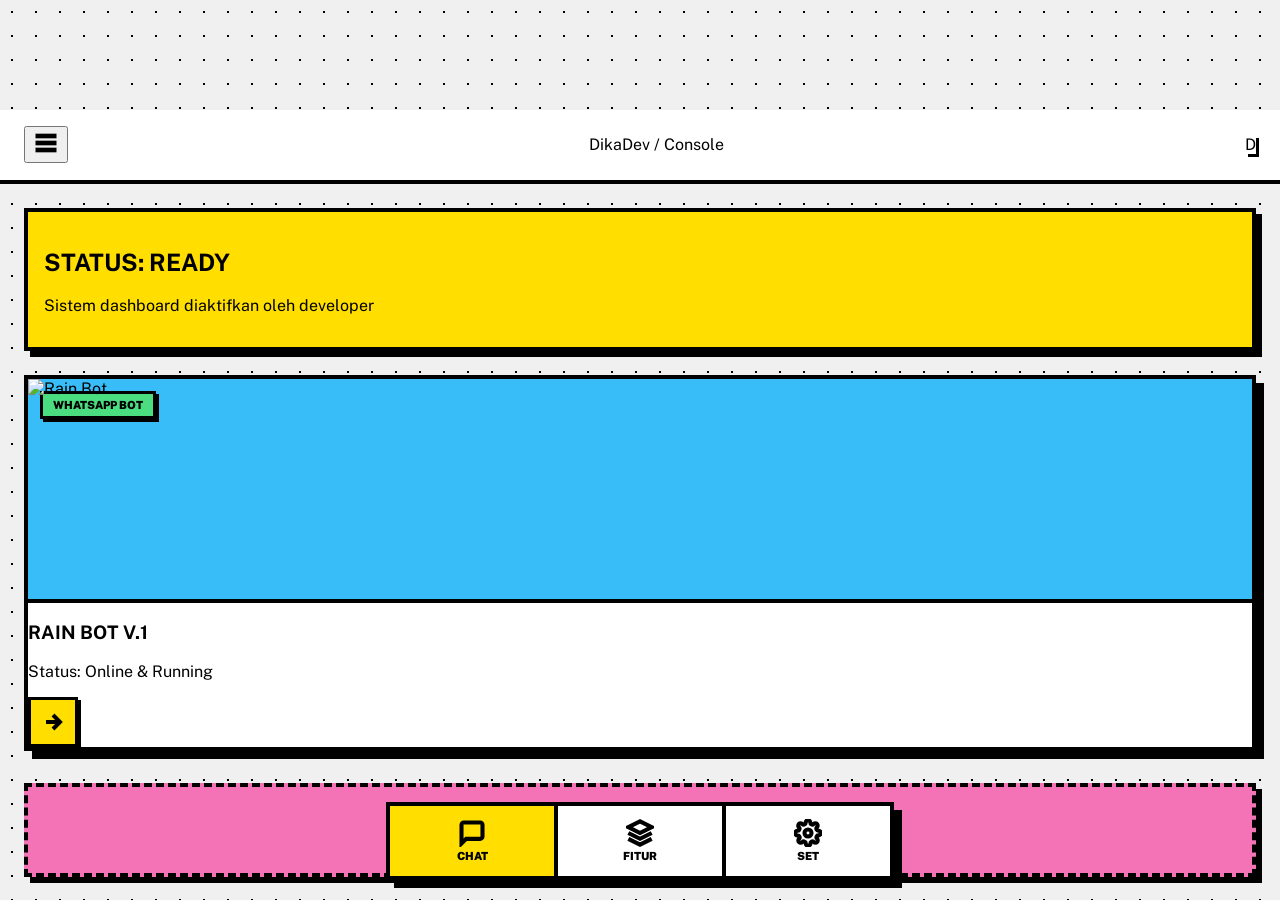
==== commit da3bda03: "Update dashboard.html" ====
--- a/dashboard.html
+++ b/dashboard.html
@@ -3,1019 +3,317 @@
 <head>
     <meta charset="UTF-8">
     <meta name="viewport" content="width=device-width, initial-scale=1.0, maximum-scale=1.0, user-scalable=no">
-    <title>Dika Dev Dashboard</title>
+    <title>Dika Dev Dashboard - Neobrutalism</title>
     <script src="https://cdn.tailwindcss.com"></script>
-    <link href="https://fonts.googleapis.com/css2?family=Public+Sans:wght@300;400;500;600;700;900&display=swap" rel="stylesheet">
+    <link href="https://fonts.googleapis.com/css2?family=Public+Sans:wght@400;700;900&display=swap" rel="stylesheet">
     <style>
         :root {
-            --bg-color: #F5F5F5;
-            --accent-color: #FFDE00;
-            --accent-dark: #E6C200;
-            --border-color: #000000;
-            --skin: #FFDBAC;
-            --skin-dark: #E8B894;
-            --hair-dika: #5D3A1A;
-            --hair-dinda: #FF71CD;
-            --shirt-dika: #00A896;
-            --shirt-dinda: #FF4E88;
-            --pants: #2A2A2A;
-            --shadow-1: 0 0 0 3px #000;
-            --shadow-2: 6px 6px 0 0 #000;
-            --shadow-3: 12px 12px 0 0 #000;
-            --shadow-inner: inset 3px 3px 0 0 rgba(0,0,0,0.3);
-        }
-
-        * {
-            box-sizing: border-box;
+            --bg-color: #f0f0f0;
+            --accent-yellow: #FFDE00;
+            --accent-blue: #38bdf8;
+            --accent-pink: #f472b6;
+            --accent-green: #4ade80;
+            --border-black: #000000;
         }
 
         body {
             font-family: 'Public Sans', sans-serif;
-            background: linear-gradient(135deg, var(--bg-color) 0%, #E8E8E8 100%);
-            margin: 0; padding: 0; overflow: hidden; 
-            height: 100vh; color: #000; 
-            display: flex; flex-direction: column;
-            user-select: none;
-            -webkit-user-select: none;
-            -webkit-touch-callout: none;
-        }
-
-        /* NEOBRUTALISM CORE */
-        .neo-border { 
-            border: 4px solid #000; 
-            box-shadow: var(--shadow-2);
-        }
-        .neo-border-heavy { 
-            border: 5px solid #000; 
-            box-shadow: var(--shadow-3);
-        }
-        .neo-hover {
-            transition: all 0.3s cubic-bezier(0.25, 0.46, 0.45, 0.94);
-        }
-        .neo-hover:hover {
-            transform: translate(-2px, -2px);
-            box-shadow: var(--shadow-3);
-        }
-        .neo-press {
-            transition: all 0.15s cubic-bezier(0.25, 0.46, 0.45, 0.94);
-        }
-        .neo-press:active {
-            transform: translate(2px, 2px);
-            box-shadow: var(--shadow-1);
-        }
-
-        /* ENHANCED CHARACTERS - BETTER PROPORTIONS */
-        .mc-char {
-            width: 42px; height: 92px;
+            background-color: var(--bg-color);
+            background-image: radial-gradient(var(--border-black) 1px, transparent 0);
+            background-size: 24px 24px;
+            background-attachment: fixed;
+            margin: 0;
+            padding: 0;
+            overflow: hidden; 
+            height: 100vh;
+            color: #000;
+            display: flex;
+            flex-direction: column;
+        }
+
+        /* Shadow Utilities */
+        .neo-shadow-sm { box-shadow: 3px 3px 0px 0px #000; }
+        .neo-shadow-md { box-shadow: 5px 5px 0px 0px #000; }
+        .neo-shadow-lg { box-shadow: 8px 8px 0px 0px #000; }
+        
+        .neo-border { border: 3px solid #000; }
+        .neo-button:active { transform: translate(2px, 2px); box-shadow: 0px 0px 0px 0px #000; }
+
+        /* Sidebar Drawer */
+        #sidebar {
+            transition: transform 0.4s cubic-bezier(0.7, 0, 0.2, 1);
+            z-index: 100;
+            background-image: radial-gradient(#000 1px, transparent 0);
+            background-size: 15px 15px;
+        }
+        .sidebar-hidden { transform: translateX(-110%); }
+        .sidebar-visible { transform: translateX(0); }
+
+        #overlay {
+            display: none;
             position: fixed;
-            z-index: 100;
-            pointer-events: none;
-            transition: all 1s cubic-bezier(0.25, 0.46, 0.45, 0.94);
-            filter: drop-shadow(2px 2px 0px rgba(0,0,0,0.5));
-        }
-        .mc-head {
-            width: 32px; height: 32px; 
-            background: linear-gradient(145deg, var(--skin), var(--skin-dark));
-            border: 4px solid #000; 
-            position: absolute; 
-            top: 0; left: 5px;
-            box-shadow: var(--shadow-inner), 2px 2px 0px rgba(0,0,0,0.4);
-            border-radius: 50% 50% 45% 45%;
-        }
-        .mc-hair { 
-            width: 100%; height: 10px; 
-            border-bottom: 3px solid #000;
-            position: absolute; top: 0; left: 0; 
-            box-shadow: var(--shadow-inner);
-            border-radius: 50% 50% 0 0;
-        }
-        .eye-row { 
-            display: flex; 
-            justify-content: space-between; 
-            padding: 6px 4px 0; 
-            position: absolute; 
-            top: 10px; left: 0; right: 0;
-        }
-        .mc-eye { 
-            width: 6px; height: 4px; 
-            background: #FFF; 
-            border: 2px solid #000; 
-            position: relative; 
-            box-shadow: var(--shadow-inner);
-            border-radius: 50%;
-        }
-        .mc-eye::after { 
-            content: ''; 
-            position: absolute; 
-            width: 2px; height: 2px; 
-            background: #333; 
-            right: 0.5px; bottom: 0.5px; 
-            border-radius: 50%;
-            box-shadow: 0.5px 0.5px 0px #FFF;
-        }
-        .mc-mouth {
-            position: absolute;
-            bottom: 8px;
+            inset: 0;
+            background: rgba(0,0,0,0.7);
+            z-index: 90;
+            backdrop-filter: blur(2px);
+        }
+
+        header {
+            height: 70px;
+            background: white;
+            border-bottom: 4px solid black;
+            display: flex;
+            align-items: center;
+            padding: 0 1.5rem;
+            justify-content: space-between;
+            flex-shrink: 0;
+            z-index: 60;
+        }
+
+        main {
+            flex-grow: 1;
+            overflow-y: auto;
+            padding: 1.5rem;
+            padding-bottom: 120px;
+        }
+
+        /* Bottom Navbar */
+        .bottom-nav {
+            position: fixed;
+            bottom: 20px;
             left: 50%;
             transform: translateX(-50%);
-            width: 12px;
-            height: 6px;
-            border: 2px solid #000;
-            border-top: none;
-            border-radius: 0 0 50% 50%;
-            background: var(--skin);
-        }
-        .mc-body { 
-            width: 32px; height: 34px; 
-            border: 4px solid #000; 
-            position: absolute; 
-            top: 30px; left: 5px;
-            box-shadow: var(--shadow-inner);
-        }
-        .mc-arm { 
-            width: 10px; height: 28px; 
-            background: linear-gradient(145deg, var(--skin), var(--skin-dark)); 
-            border: 3px solid #000; 
-            position: absolute; 
-            top: 32px; 
-            transform-origin: top center; 
-            transition: all 0.8s cubic-bezier(0.25, 0.46, 0.45, 0.94);
-            box-shadow: var(--shadow-inner);
-        }
-        .mc-leg { 
-            width: 12px; height: 32px; 
-            background: linear-gradient(145deg, var(--pants), #1A1A1A); 
-            border: 4px solid #000; 
-            position: absolute; 
-            top: 60px; 
-            transform-origin: top center; 
-            box-shadow: var(--shadow-inner);
-        }
-        
-        .dika .mc-hair { background: linear-gradient(145deg, var(--hair-dika), #8B5A2B); }
-        .dika .mc-body { background: linear-gradient(145deg, var(--shirt-dika), #08926B); }
-        .dinda .mc-hair { background: linear-gradient(145deg, var(--hair-dinda), #FF4DBA); }
-        .dinda .mc-body { background: linear-gradient(145deg, var(--shirt-dinda), #FF2A6E); }
-
-        /* SMOOTH ANIMATIONS */
-        @keyframes walk-left { 
-            0%, 100% { transform: rotate(-20deg) translateY(0px); } 
-            25% { transform: rotate(-10deg) translateY(-2px); }
-            50% { transform: rotate(0deg) translateY(-4px); }
-            75% { transform: rotate(10deg) translateY(-2px); }
-        }
-        @keyframes walk-right { 
-            0%, 100% { transform: rotate(20deg) translateY(0px); } 
-            25% { transform: rotate(10deg) translateY(-2px); }
-            50% { transform: rotate(0deg) translateY(-4px); }
-            75% { transform: rotate(-10deg) translateY(-2px); }
-        }
-        @keyframes sitSwing-left { 
-            0%, 100% { transform: rotate(35deg) translateX(2px); } 
-            50% { transform: rotate(55deg) translateX(4px); }
-        }
-        @keyframes sitSwing-right { 
-            0%, 100% { transform: rotate(65deg) translateX(-2px); } 
-            50% { transform: rotate(45deg) translateX(-4px); }
-        }
-        @keyframes headShake { 
-            0%, 100% { transform: translateX(0) rotate(0deg); } 
-            20% { transform: translateX(-3px) rotate(-4deg); } 
-            40% { transform: translateX(3px) rotate(4deg); }
-            60% { transform: translateX(-2px) rotate(-2deg); }
-            80% { transform: translateX(2px) rotate(2deg); }
-        }
-        @keyframes armWave { 
-            0%, 100% { transform: rotate(-20deg) translateY(0px); } 
-            25% { transform: rotate(0deg) translateY(-2px); }
-            50% { transform: rotate(45deg) translateY(-4px); }
-            75% { transform: rotate(20deg) translateY(-2px); }
-        }
-        @keyframes sadBounce { 
-            0%, 100% { transform: translateY(0) scale(1); } 
-            30% { transform: translateY(-3px) scale(0.98); }
-            60% { transform: translateY(-1px) scale(1.02); }
-        }
-        @keyframes heartBeat {
-            0%, 100% { transform: scale(1); }
-            14% { transform: scale(1.1); }
-            28% { transform: scale(1); }
-            42% { transform: scale(1.12); }
-            70% { transform: scale(1); }
-        }
-
-        .walking-l { animation: walk-left 0.6s infinite ease-in-out; }
-        .walking-r { animation: walk-right 0.6s infinite ease-in-out 0.2s; }
-        .sit-swing-l { animation: sitSwing-left 1.8s infinite ease-in-out; }
-        .sit-swing-r { animation: sitSwing-right 1.8s infinite ease-in-out 0.4s; }
-        .head-shake { animation: headShake 1s ease-in-out; }
-        .arm-wave { animation: armWave 1.5s infinite ease-in-out; }
-        .sad-bounce { animation: sadBounce 0.8s infinite ease-in-out; }
-        .heart-beat { animation: heartBeat 1.2s infinite; }
-
-        /* ENHANCED SPEECH BUBBLE */
-        .bubble {
-            position: absolute; 
-            background: linear-gradient(145deg, #FFF, #F8F8F8); 
-            border: 4px solid #000;
-            padding: 16px 20px;
-            font-size: 12px;
-            font-weight: 900; 
+            width: calc(100% - 40px);
+            max-width: 500px;
+            height: 70px;
+            background: white;
+            border: 4px solid black;
+            display: flex;
+            align-items: center;
+            z-index: 80;
+            border-radius: 0;
+            box-shadow: 8px 8px 0px #000;
+        }
+
+        .nav-item {
+            display: flex;
+            flex-direction: column;
+            align-items: center;
+            justify-content: center;
+            font-weight: 900;
             text-transform: uppercase;
-            letter-spacing: 1.2px;
-            top: -110px;
-            left: 50%; 
-            transform: translateX(-50%);
-            display: none; 
-            z-index: 110;
-            box-shadow: var(--shadow-3), inset 2px 2px 0px rgba(255,255,255,0.5);
-            font-family: 'Public Sans', sans-serif;
-            line-height: 1.4;
-            white-space: normal;
-            max-width: 260px;
-            min-width: 140px;
-            text-align: center;
-            word-break: break-word;
-            border-radius: 0;
-        }
-        .bubble::after {
-            content: ''; 
-            position: absolute; 
-            bottom: -21px; 
-            left: 50%;
-            transform: translateX(-50%); 
-            width: 0; height: 0;
-            border-left: 18px solid transparent; 
-            border-right: 18px solid transparent;
-            border-top: 21px solid #000;
-        }
-        .bubble::before {
-            content: ''; 
-            position: absolute; 
-            bottom: -15px; 
-            left: 50%;
-            transform: translateX(-50%); 
-            width: 0; height: 0;
-            border-left: 14px solid transparent; 
-            border-right: 14px solid transparent;
-            border-top: 15px solid #FFF;
-        }
-
-        /* SIDEBAR */
-        #sidebar { 
-            transition: all 0.5s cubic-bezier(0.25, 0.46, 0.45, 0.94); 
-            z-index: 120; 
-            backdrop-filter: blur(20px);
-        }
-        .sidebar-hidden { transform: translateX(-100%) skew(-5deg); }
-        .sidebar-visible { transform: translateX(0) skew(0deg); }
-        #overlay { 
-            display: none; 
-            position: fixed; 
-            inset: 0; 
-            background: rgba(0,0,0,0.7); 
-            z-index: 115; 
-            backdrop-filter: blur(8px); 
-        }
-
-        /* HEADER */
-        header { 
-            height: 72px; 
-            background: linear-gradient(145deg, #FFF, #F8F8F8); 
-            border-bottom: 6px solid #000; 
-            display: flex; 
-            align-items: center; 
-            padding: 0 1.5rem; 
-            justify-content: space-between; 
-            flex-shrink: 0;
-            box-shadow: var(--shadow-2);
-        }
-
-        /* MAIN CONTENT */
-        main { 
-            flex-grow: 1; 
-            overflow-y: auto; 
-            padding: 1.5rem; 
-            padding-bottom: 120px;
-            scrollbar-width: none;
-            -ms-overflow-style: none;
-        }
-        main::-webkit-scrollbar { display: none; }
-
-        /* ULTIMATE BOTTOM NAV */
-        .bottom-nav { 
-            position: fixed; 
-            bottom: 0; 
-            left: 0; 
-            right: 0; 
-            height: 96px;
-            background: linear-gradient(145deg, #FFF, #F8F8F8); 
-            border-top: 8px solid #000; 
-            display: flex; 
-            align-items: center; 
-            z-index: 50; 
-            padding-bottom: env(safe-area-inset-bottom);
-            box-shadow: var(--shadow-3);
-        }
-        .nav-item { 
-            display: flex; 
-            flex-direction: column; 
-            align-items: center; 
-            justify-content: center; 
-            font-weight: 900; 
-            text-transform: uppercase; 
-            font-size: 0.85rem;
-            letter-spacing: 1px;
-            flex: 1; 
-            height: 100%; 
-            color: #000; 
-            text-decoration: none; 
-            position: relative; 
-            border-right: 4px solid #000;
-            transition: all 0.4s cubic-bezier(0.25, 0.46, 0.45, 0.94);
-            cursor: pointer;
-        }
-        .nav-item:hover {
-            transform: translateY(-4px);
-            box-shadow: var(--shadow-3);
-        }
-        .nav-item:last-child { border-right: none; }
-        .nav-item.active { 
-            background: linear-gradient(145deg, var(--accent-color), var(--accent-dark)); 
-            box-shadow: var(--shadow-3), inset 4px 4px 0px rgba(0,0,0,0.2);
-            transform: translateY(-4px) scale(1.02);
-        }
-        .nav-icon { 
-            width: 40px; 
-            height: 40px;
-            margin-bottom: 6px;
-            display: flex; 
-            align-items: center; 
-            justify-content: center; 
-            border: 4px solid #000;
-            background: #FFF;
-            box-shadow: var(--shadow-2);
-            transition: all 0.3s ease;
-        }
-        .nav-item.active .nav-icon {
-            background: var(--accent-color);
-            box-shadow: var(--shadow-inner), 2px 2px 0px #000;
-            transform: scale(1.1);
-        }
-        .nav-divider { 
-            width: 12px;
-            height: 70px; 
-            background: linear-gradient(145deg, #000, #333); 
-            box-shadow: 
-                6px 0px 0px rgba(0,0,0,0.4), 
-                -6px 0px 0px rgba(0,0,0,0.4),
-                inset 2px 2px 0px rgba(255,255,255,0.2);
-        }
-
-        /* NAVBAR TOP LINE - KURSI MEWAH */
-        .navbar-top-line {
-            position: absolute; 
-            top: -10px; 
-            left: 0; 
-            right: 0; 
-            height: 12px;
-            background: linear-gradient(90deg, #000 0%, #333 50%, #000 100%); 
-            z-index: 55; 
-            box-shadow: 
-                0px 6px 0px rgba(0,0,0,0.6),
-                inset 0px 2px 0px rgba(255,255,255,0.3);
-            border-radius: 0 0 50% 50%;
-        }
-
-        /* CARDS */
-        .main-card { 
-            background: linear-gradient(145deg, #FFF, #F8F8F8); 
-            border: 4px solid #000; 
-            box-shadow: var(--shadow-3); 
-            margin-bottom: 2rem; 
-            cursor: pointer;
-            transition: all 0.4s cubic-bezier(0.25, 0.46, 0.45, 0.94);
-        }
-        .main-card:hover {
-            transform: translate(-4px, -4px);
-            box-shadow: 16px 16px 0px rgba(0,0,0,0.8);
-        }
-        .photo-frame { 
-            width: 100%; 
+            font-size: 0.7rem;
+            flex: 1;
+            height: 100%;
+            color: #000;
+            text-decoration: none;
+            transition: background 0.2s;
+        }
+
+        .nav-item.active { background: var(--accent-yellow); }
+        .nav-item:not(.active):hover { background: #eee; }
+
+        .nav-icon { width: 28px; height: 28px; margin-bottom: 2px; }
+        .nav-divider { width: 4px; height: 100%; background: black; }
+
+        /* Banner Console */
+        .console-box {
+            background: var(--accent-yellow);
+            border: 4px solid black;
+            padding: 1rem;
+            margin-bottom: 1.5rem;
+            box-shadow: 6px 6px 0px black;
+        }
+
+        /* Card System */
+        .card-container {
+            background: white;
+            border: 4px solid black;
+            box-shadow: 8px 8px 0px black;
+            margin-bottom: 2rem;
+            overflow: hidden;
+            transition: transform 0.2s;
+        }
+        .card-container:active { transform: translate(4px, 4px); box-shadow: 4px 4px 0px black; }
+
+        .photo-frame {
+            width: 100%;
             height: 220px; 
-            border-bottom: 5px solid #000; 
-            overflow: hidden; 
-            position: relative; 
-            background: #000;
-        }
-        .photo-frame img { 
-            width: 100%; 
-            height: 100%; 
-            object-fit: cover; 
-            object-position: 50% 20%; 
-            display: block;
-            transition: transform 0.6s ease;
-        }
-        .main-card:hover .photo-frame img {
-            transform: scale(1.05);
-        }
-        .online-badge { 
-            position: absolute; 
-            top: 15px; 
-            right: 15px; 
-            background: linear-gradient(145deg, #00FF00, #00E600); 
-            border: 3px solid #000; 
-            padding: 4px 12px; 
-            font-weight: 900; 
-            font-size: 0.75rem; 
-            box-shadow: var(--shadow-2);
-            animation: pulse 2s infinite;
-        }
-        @keyframes pulse {
-            0%, 100% { box-shadow: var(--shadow-2); }
-            50% { box-shadow: 0 0 20px rgba(0,255,0,0.6), var(--shadow-2); }
-        }
-        .btn-arrow { 
-            width: 44px; 
-            height: 44px; 
-            background: linear-gradient(145deg, var(--accent-color), var(--accent-dark)); 
-            border: 4px solid #000; 
-            display: flex; 
-            align-items: center; 
-            justify-content: center; 
-            box-shadow: var(--shadow-2);
-            transition: all 0.3s ease;
-        }
-        .btn-arrow:hover {
-            transform: scale(1.1) rotate(10deg);
-            box-shadow: var(--shadow-3);
-        }
-
-        /* CONSOLE */
-        .console-banner { 
-            position: relative; 
-            min-height: 240px; 
-            overflow: visible;
-            border: 5px solid #000;
-            box-shadow: var(--shadow-3);
-            background: linear-gradient(145deg, #FFDE00, var(--accent-dark));
-        }
-        .console-floor {
-            position: absolute; 
-            bottom: 0; 
-            left: 0; 
-            right: 0; 
-            height: 12px; 
-            background: linear-gradient(90deg, #000 0%, #333 50%, #000 100%); 
-            z-index: 10; 
-            box-shadow: 0px 6px 0px rgba(0,0,0,0.6);
-            border-radius: 0 0 20px 20px;
-        }
-        .console-text {
-            position: absolute; 
-            bottom: 30px; 
-            left: 20px; 
-            right: 20px;
-            font-size: 13px; 
-            font-weight: 900; 
-            text-transform: uppercase;
-            letter-spacing: 1.5px;
-            background: linear-gradient(145deg, rgba(255,255,255,0.95), rgba(248,248,248,0.9)); 
-            padding: 12px 18px;
-            border: 4px solid #000; 
-            box-shadow: var(--shadow-3);
-            text-shadow: 1px 1px 0px rgba(255,255,255,0.8);
-        }
-
-        /* NEXT UPDATE */
-        .next-update-card { 
-            border: 4px dashed #666; 
-            padding: 2.5rem; 
-            text-align: center; 
-            font-weight: 900; 
-            font-size: 1.1rem;
-            text-transform: uppercase;
-            letter-spacing: 2px;
-            color: #666; 
-            background: linear-gradient(145deg, rgba(255,255,255,0.7), rgba(248,248,248,0.6)); 
-            box-shadow: var(--shadow-2);
-            margin-bottom: 1.5rem;
+            border-bottom: 4px solid black;
             position: relative;
-            overflow: hidden;
-        }
-        .next-update-card::before {
-            content: '🔥 SOON';
-            position: absolute;
-            top: -20px;
-            right: -20px;
-            font-size: 3rem;
-            font-weight: 900;
-            color: rgba(255,222,0,0.3);
-            z-index: 0;
-        }
-        .next-update-card span {
-            position: relative;
-            z-index: 1;
-            background: linear-gradient(145deg, rgba(255,255,255,0.9), rgba(248,248,248,0.8));
-            padding: 8px 16px;
-            display: inline-block;
-            box-shadow: inset 2px 2px 0px rgba(255,255,255,1);
-        }
-
-        /* SIDEBAR BUTTONS */
-        .sidebar-btn {
-            position: relative;
-            overflow: hidden;
-            transition: all 0.4s cubic-bezier(0.25, 0.46, 0.45, 0.94);
-        }
-        .sidebar-btn::before {
-            content: '';
-            position: absolute;
-            top: 0;
-            left: -100%;
+            background-color: var(--accent-blue);
+        }
+
+        .photo-frame img {
             width: 100%;
             height: 100%;
-            background: linear-gradient(90deg, transparent, rgba(255,255,255,0.4), transparent);
-            transition: left 0.6s;
-        }
-        .sidebar-btn:hover::before {
-            left: 100%;
-        }
+            object-fit: cover;
+            object-position: center;
+            display: block;
+            filter: contrast(1.1);
+        }
+
+        .tag-badge {
+            position: absolute;
+            top: 12px;
+            left: 12px;
+            background: var(--accent-green);
+            border: 3px solid black;
+            padding: 4px 10px;
+            font-weight: 900;
+            font-size: 0.7rem;
+            box-shadow: 3px 3px 0px black;
+            text-transform: uppercase;
+        }
+
+        .next-update-card {
+            border: 4px dashed #000;
+            padding: 2rem;
+            text-align: center;
+            font-weight: 900;
+            font-size: 1.2rem;
+            text-transform: uppercase;
+            color: #000;
+            background: white;
+            box-shadow: 6px 6px 0px #000;
+            margin-bottom: 1.5rem;
+        }
+
+        .action-btn {
+            background: var(--accent-yellow);
+            border: 3px solid black;
+            width: 44px;
+            height: 44px;
+            display: flex;
+            align-items: center;
+            justify-content: center;
+            box-shadow: 3px 3px 0px black;
+        }
+
+        /* Custom Scrollbar */
+        main::-webkit-scrollbar { width: 10px; }
+        main::-webkit-scrollbar-track { background: transparent; }
+        main::-webkit-scrollbar-thumb { background: #000; border: 2px solid var(--bg-color); }
     </style>
 </head>
 <body>
 
     <div id="overlay" onclick="toggleSidebar()"></div>
 
-    <aside id="sidebar" class="fixed top-0 left-0 h-full w-72 bg-gradient-to-b from-white to-gray-50 border-r-8 border-black p-8 sidebar-hidden flex flex-col shadow-[20px_0_0_#000]">
-        <div class="neo-border-heavy p-6 mb-12 bg-gradient-to-r from-yellow-400 to-amber-400">
-            <h1 class="text-3xl font-black italic mb-2 uppercase tracking-widest text-black drop-shadow-[2px_2px_0px_#FFF]">Dika Menu</h1>
-            <div class="w-24 h-1 bg-black mx-auto rounded-none shadow-[2px_2px_0_#FFF]"></div>
-        </div>
-        <nav class="space-y-6 flex-grow">
-            <button class="sidebar-btn w-full p-6 neo-border-heavy bg-gradient-to-r from-cyan-400 to-blue-500 font-black text-left uppercase text-lg tracking-wider hover:bg-gradient-to-r hover:from-cyan-500 hover:to-blue-600 transform hover:scale-[1.02] active:scale-[0.98]">
-                👤 PROFILE
-            </button>
-            <button onclick="handleNav('setting/setting.html')" class="sidebar-btn w-full p-6 neo-border-heavy bg-gradient-to-r from-pink-400 to-rose-500 font-black text-left uppercase text-lg tracking-wider hover:bg-gradient-to-r hover:from-pink-500 hover:to-rose-600 transform hover:scale-[1.02] active:scale-[0.98]">
-                ⚙️ SETTING
-            </button>
+    <!-- Sidebar -->
+    <aside id="sidebar" class="fixed top-0 left-0 h-full w-72 bg-white border-r-8 border-black p-8 sidebar-hidden flex flex-col">
+        <div class="mb-10 bg-black text-white p-4 neo-shadow-md">
+            <h1 class="text-3xl font-black italic uppercase tracking-tighter">DIKA MENU</h1>
+        </div>
+        <nav class="space-y-6">
+            <button class="w-full p-4 neo-border neo-button bg-[#38bdf8] font-black text-left uppercase text-lg neo-shadow-md">PROFILE</button>
+            <button onclick="handleNav('setting/setting.html')" class="w-full p-4 neo-border neo-button bg-[#f472b6] font-black text-left uppercase text-lg neo-shadow-md">SETTING</button>
+            <button class="w-full p-4 neo-border neo-button bg-[#4ade80] font-black text-left uppercase text-lg neo-shadow-md">PROJECTS</button>
         </nav>
-        <div class="mt-auto p-6 neo-border bg-gradient-to-r from-black to-gray-800 text-white text-center font-black text-sm uppercase tracking-widest pt-8 pb-8 relative">
-            <div class="absolute -top-6 left-1/2 transform -translate-x-1/2 w-12 h-12 bg-gradient-to-r from-yellow-400 to-amber-400 border-4 border-black rounded-full flex items-center justify-center shadow-[4px_4px_0_#000] font-bold text-xl">⭐</div>
-            DIKA DEV PROJECT
+        <div class="mt-auto p-4 bg-white border-4 border-black neo-shadow-sm text-center font-black text-sm uppercase">
+            VER 2.5 // DIKA DEV
         </div>
     </aside>
 
-    <header class="neo-border-heavy">
-        <button onclick="toggleSidebar()" class="neo-press w-14 h-14 border-4 border-black flex items-center justify-center bg-gradient-to-r from-white to-gray-50 shadow-[4px_4px_0_0_#000] hover:shadow-[6px_6px_0_0_#000] active:shadow-[2px_2px_0_0_#000]">
-            <svg width="28" height="28" viewBox="0 0 24 24" fill="none" stroke="#000" stroke-width="4" stroke-linecap="round" stroke-linejoin="round">
-                <line x1="3" y1="12" x2="21" y2="12"/>
-                <line x1="3" y1="6" x2="21" y2="6"/>
-                <line x1="3" y1="18" x2="21" y2="18"/>
-            </svg>
+    <header>
+        <button onclick="toggleSidebar()" class="w-12 h-12 border-4 border-black flex items-center justify-center bg-white shadow-[4px_4px_0_0_#000] active:translate-x-[2px] active:translate-y-[2px] active:shadow-none transition-all">
+            <svg width="28" height="28" viewBox="0 0 24 24" fill="none" stroke="currentColor" stroke-width="4"><line x1="3" y1="12" x2="21" y2="12"/><line x1="3" y1="6" x2="21" y2="6"/><line x1="3" y1="18" x2="21" y2="18"/></svg>
         </button>
-        <div class="font-black text-xl italic uppercase tracking-widest bg-gradient-to-r from-black to-gray-800 bg-clip-text text-transparent drop-shadow-[2px_2px_0px_#FFF]">
-            DASHBOARD / DIKA DEV
-        </div>
-        <div class="w-14"></div>
+        <div class="bg-black px-4 py-1">
+             <div class="font-black text-sm italic uppercase text-white tracking-widest">DikaDev / Console</div>
+        </div>
+        <div class="w-12 h-12 bg-black flex items-center justify-center neo-shadow-sm border-2 border-white">
+            <span class="text-white font-black">D</span>
+        </div>
     </header>
 
     <main id="main-content">
-        <div class="neo-border-heavy p-8 mb-8 console-banner relative overflow-hidden" id="drama-box">
-            <h2 class="text-3xl font-black uppercase tracking-widest mb-6 bg-gradient-to-r from-black via-gray-800 to-black bg-clip-text text-transparent drop-shadow-[3px_3px_0px_#FFF]">CONSOLE LOG</h2>
-            <div class="console-floor"></div>
-            <div class="console-text" id="console-log">sistem siap digunakan oleh user...</div>
-
-            <!-- ENHANCED CHARACTERS -->
-            <div id="char-dinda" class="mc-char dinda">
-                <div class="bubble" id="bubble-dinda"></div>
-                <div class="mc-head" id="head-dinda">
-                    <div class="mc-hair"></div>
-                    <div class="eye-row">
-                        <div class="mc-eye"></div>
-                        <div class="mc-eye"></div>
+        <!-- Banner -->
+        <div class="console-box">
+            <div class="flex items-center gap-2 mb-1">
+                <div class="w-3 h-3 bg-black rounded-full"></div>
+                <h2 class="text-2xl font-black italic uppercase leading-none">STATUS: READY</h2>
+            </div>
+            <p class="text-[11px] font-bold uppercase tracking-wider bg-white/30 inline-block px-1">Sistem dashboard diaktifkan oleh developer</p>
+        </div>
+
+        <!-- Bot Card -->
+        <div class="card-container" onclick="handleNav('bot/rain.html')">
+            <div class="photo-frame">
+                <div class="tag-badge">WHATSAPP BOT</div>
+                <img src="https://i.ibb.co.com/zVykFCrG/wkcfhd.jpg" alt="Rain Bot">
+            </div>
+            <div class="p-5 flex justify-between items-center bg-white">
+                <div>
+                    <h3 class="text-2xl font-black italic uppercase leading-none mb-1">RAIN BOT V.1</h3>
+                    <div class="flex items-center gap-2">
+                        <span class="w-2 h-2 bg-green-500 rounded-full animate-pulse"></span>
+                        <p class="text-[10px] font-black text-gray-500 uppercase">Status: Online & Running</p>
                     </div>
-                    <div class="mc-mouth"></div>
                 </div>
-                <div class="mc-body"></div>
-                <div class="mc-arm" style="left:-4px" id="arm-dinda-l"></div>
-                <div class="mc-arm" style="right:-4px" id="arm-dinda-r"></div>
-                <div class="mc-leg" style="left:3px" id="leg-dinda-l"></div>
-                <div class="mc-leg" style="right:3px" id="leg-dinda-r"></div>
-            </div>
-            <div id="char-dika" class="mc-char dika">
-                <div class="bubble" id="bubble-dika"></div>
-                <div id="head-dika" class="mc-head">
-                    <div class="mc-hair"></div>
-                    <div class="eye-row">
-                        <div class="mc-eye"></div>
-                        <div class="mc-eye"></div>
-                    </div>
-                    <div class="mc-mouth"></div>
+                <div class="action-btn">
+                    <svg width="24" height="24" viewBox="0 0 24 24" fill="none" stroke="currentColor" stroke-width="4"><path d="M5 12h14M12 5l7 7-7 7"/></svg>
                 </div>
-                <div class="mc-body"></div>
-                <div class="mc-arm" style="left:-4px" id="arm-dika-l"></div>
-                <div class="mc-arm" style="right:-4px" id="arm-dika-r"></div>
-                <div class="mc-leg" style="left:3px" id="leg-dika-l"></div>
-                <div class="mc-leg" style="right:3px" id="leg-dika-r"></div>
-            </div>
-        </div>
-
-        <div class="main-card neo-press" onclick="handleNav('bot/rain.html')">
-            <div class="photo-frame">
-                <img src="https://i.ibb.co.com/zVykFCrG/wkcfhd.jpg" alt="Rain Bot">
-                <div class="online-badge">🔥 ONLINE</div>
-            </div>
-            <div class="p-6 flex justify-between items-center bg-gradient-to-r from-white to-gray-50">
-                <div>
-                    <h3 class="text-2xl font-black italic uppercase tracking-wider mb-2">RAIN BOT V1</h3>
-                    <p class="text-sm font-bold text-gray-600 uppercase tracking-widest letter-spacing-2">Sentuh Untuk Melanjutkan</p>
-                </div>
-                <div class="btn-arrow neo-press">
-                    <svg width="24" height="24" viewBox="0 0 24 24" fill="none" stroke="#000" stroke-width="4">
-                        <path d="M5 12h14M12 5l7 7-7 7"/>
-                    </svg>
-                </div>
-            </div>
-        </div>
-
-        <div class="next-update-card uppercase">
-            <span>Next Update</span>
-        </div>
-        <div class="next-update-card uppercase">
-            <span>Coming Soon</span>
+            </div>
+        </div>
+
+        <!-- Next Updates -->
+        <div class="next-update-card" style="background-color: var(--accent-pink);">
+            Coming Soon
+        </div>
+        <div class="next-update-card" style="background-color: var(--accent-blue);">
+            Development
         </div>
     </main>
 
-    <nav class="bottom-nav neo-border-heavy">
-        <div class="navbar-top-line"></div>
-        <a href="#" class="nav-item active neo-press" id="nav-chat">
-            <div class="nav-icon">
-                <svg width="28" height="28" viewBox="0 0 24 24" fill="none" stroke="#000" stroke-width="4">
-                    <path d="M21 15a2 2 0 0 1-2 2H7l-4 4V5a2 2 0 0 1 2-2h14a2 2 0 0 1 2 2z"/>
-                </svg>
-            </div>
-            <span>Chat</span>
+    <!-- Floating Nav -->
+    <nav class="bottom-nav">
+        <a href="#" class="nav-item active">
+            <div class="nav-icon flex items-center justify-center">
+                <svg width="28" height="28" viewBox="0 0 24 24" fill="none" stroke="currentColor" stroke-width="3.5"><path d="M21 15a2 2 0 0 1-2 2H7l-4 4V5a2 2 0 0 1 2-2h14a2 2 0 0 1 2 2z"/></svg>
+            </div>
+            <span>CHAT</span>
         </a>
         <div class="nav-divider"></div>
-        <a href="javascript:void(0)" onclick="handleNav('logic/fitur.html')" class="nav-item neo-press" id="nav-fitur">
-            <div class="nav-icon">
-                <svg width="28" height="28" viewBox="0 0 24 24" fill="none" stroke="#000" stroke-width="4">
-                    <path d="M12 2L2 7l10 5 10-5-10-5zM2 17l10 5 10-5M2 12l10 5 10-5"/>
-                </svg>
-            </div>
-            <span>Fitur</span>
+        <a href="javascript:void(0)" onclick="handleNav('logic/fitur.html')" class="nav-item">
+            <div class="nav-icon flex items-center justify-center">
+                <svg width="28" height="28" viewBox="0 0 24 24" fill="none" stroke="currentColor" stroke-width="3.5"><path d="M12 2L2 7l10 5 10-5-10-5zM2 17l10 5 10-5M2 12l10 5 10-5"/></svg>
+            </div>
+            <span>FITUR</span>
         </a>
         <div class="nav-divider"></div>
-        <a href="javascript:void(0)" onclick="handleNav('setting/setting.html')" class="nav-item neo-press">
-            <div class="nav-icon">
-                <svg width="28" height="28" viewBox="0 0 24 24" fill="none" stroke="#000" stroke-width="4">
-                    <circle cx="12" cy="12" r="3"/>
-                    <path d="M19.4 15a1.65 1.65 0 0 0 .33 1.82l.06.06a2 2 0 0 1 0 2.83 2 2 0 0 1-2.83 0l-.06-.06a1.65 1.65 0 0 0-1.82-.33 1.65 1.65 0 0 0-1 1.51V21a2 2 0 0 1-2 2 2 2 0 0 1-2-2v-.09A1.65 1.65 0 0 0 9 19.4a1.65 1.65 0 0 0-1.82.33l-.06.06a2 2 0 0 1-2.83 0 2 2 0 0 1 0-2.83l.06-.06a1.65 1.65 0 0 0 .33-1.82 1.65 1.65 0 0 0-1.51-1H3a2 2 0 0 1-2-2 2 2 0 0 1 2-2h.09A1.65 1.65 0 0 0 4.6 9a1.65 1.65 0 0 0-.33-1.82l-.06-.06a2 2 0 0 1 0-2.83 2 2 0 0 1 2.83 0l.06.06a1.65 1.65 0 0 0 1.82.33H9a1.65 1.65 0 0 0 1-1.51V3a2 2 0 0 1 2-2 2 2 0 0 1 2 2v.09a1.65 1.65 0 0 0 1 1.51 1.65 1.65 0 0 0 1.82-.33l.06-.06a2 2 0 0 1 2.83 0 2 2 0 0 1 0 2.83l-.06.06a1.65 1.65 0 0 0-.33 1.82V9a1.65 1.65 0 0 0 1.51 1H21a2 2 0 0 1 2 2 2 2 0 0 1-2 2h-.09a1.65 1.65 0 0 0-1.51 1z"/>
-                </svg>
-            </div>
-            <span>Setting</span>
+        <a href="javascript:void(0)" onclick="handleNav('setting/setting.html')" class="nav-item">
+            <div class="nav-icon flex items-center justify-center">
+                <svg width="28" height="28" viewBox="0 0 24 24" fill="none" stroke="currentColor" stroke-width="3.5"><circle cx="12" cy="12" r="3"/><path d="M19.4 15a1.65 1.65 0 0 0 .33 1.82l.06.06a2 2 0 0 1 0 2.83 2 2 0 0 1-2.83 0l-.06-.06a1.65 1.65 0 0 0-1.82-.33 1.65 1.65 0 0 0-1 1.51V21a2 2 0 0 1-2 2 2 2 0 0 1-2-2v-.09A1.65 1.65 0 0 0 9 19.4a1.65 1.65 0 0 0-1.82.33l-.06.06a2 2 0 0 1-2.83 0 2 2 0 0 1 0-2.83l.06-.06a1.65 1.65 0 0 0 .33-1.82 1.65 1.65 0 0 0-1.51-1H3a2 2 0 0 1-2-2 2 2 0 0 1 2-2h.09A1.65 1.65 0 0 0 4.6 9a1.65 1.65 0 0 0-.33-1.82l-.06-.06a2 2 0 0 1 0-2.83 2 2 0 0 1 2.83 0l.06.06a1.65 1.65 0 0 0 1.82.33H9a1.65 1.65 0 0 0 1-1.51V3a2 2 0 0 1 2-2 2 2 0 0 1 2 2v.09a1.65 1.65 0 0 0 1 1.51 1.65 1.65 0 0 0 1.82-.33l.06-.06a2 2 0 0 1 2.83 0 2 2 0 0 1 0 2.83l-.06.06a1.65 1.65 0 0 0-.33 1.82V9a1.65 1.65 0 0 0 1.51 1H21a2 2 0 0 1 2 2 2 2 0 0 1-2 2h-.09a1.65 1.65 0 0 0-1.51 1z"/></svg>
+            </div>
+            <span>SET</span>
         </a>
     </nav>
 
     <script>
-        // === UTILITY FUNCTIONS ===
         function toggleSidebar() {
             const sb = document.getElementById('sidebar');
             const ov = document.getElementById('overlay');
             if (sb.classList.contains('sidebar-hidden')) {
                 sb.classList.replace('sidebar-hidden', 'sidebar-visible');
                 ov.style.display = 'block';
-                document.body.style.overflow = 'hidden';
             } else {
                 sb.classList.replace('sidebar-visible', 'sidebar-hidden');
                 ov.style.display = 'none';
-                document.body.style.overflow = 'hidden';
             }
         }
 
         function handleNav(url) {
             const main = document.getElementById('main-content');
-            main.style.transition = 'all 0.5s cubic-bezier(0.25, 0.46, 0.45, 0.94)';
+            main.style.transition = 'all 0.3s cubic-bezier(0.17, 0.67, 0.83, 0.67)';
             main.style.opacity = '0';
-            main.style.transform = 'translateY(-20px) scale(0.95)';
-            setTimeout(() => { window.location.href = url; }, 500);
-        }
-
-        // === ENHANCED DRAMA SYSTEM ===
-        const elements = {
-            dika: document.getElementById('char-dika'),
-            dinda: document.getElementById('char-dinda'),
-            bDika: document.getElementById('bubble-dika'),
-            bDinda: document.getElementById('bubble-dinda'),
-            hDika: document.getElementById('head-dika'),
-            hDinda: document.getElementById('head-dinda'),
-            box: document.getElementById('drama-box'),
-            consoleLog: document.getElementById('console-log')
-        };
-
-        // ENHANCED SPEECH WITH BETTER ANIMATION
-        function say(bubble, text, duration = 5000) {
-            bubble.innerHTML = text.toLowerCase().replace(/ /g, '&nbsp;');
-            bubble.style.display = 'block';
-            bubble.style.opacity = '0';
-            bubble.style.transform = 'translateX(-50%) translateY(20px) scale(0.9)';
-            
-            // Force reflow
-            bubble.offsetHeight;
-            
-            bubble.style.transition = 'all 0.6s cubic-bezier(0.25, 0.46, 0.45, 0.94)';
-            setTimeout(() => {
-                bubble.style.opacity = '1';
-                bubble.style.transform = 'translateX(-50%) translateY(0) scale(1)';
-            }, 100);
+            main.style.transform = 'scale(0.9) translateY(20px)';
             
             setTimeout(() => {
-                bubble.style.opacity = '0';
-                bubble.style.transform = 'translateX(-50%) translateY(-20px) scale(1.05)';
-                setTimeout(() => bubble.style.display = 'none', 600);
-            }, duration);
-        }
-
-        // CHARACTER MOVEMENT HELPERS
-        function setWalk(char, status) {
-            const legs = char.querySelectorAll('.mc-leg');
-            if (status) {
-                legs[0].classList.add('walking-l');
-                legs[1].classList.add('walking-r');
-            } else {
-                legs[0].classList.remove('walking-l', 'walking-r');
-                legs[1].classList.remove('walking-l', 'walking-r');
-            }
-        }
-
-        function resetArms(char) {
-            const arms = char.querySelectorAll('.mc-arm');
-            arms.forEach(arm => {
-                arm.style.transform = 'rotate(0deg) translateY(0px)';
-            });
-        }
-
-        function standUp(char) {
-            const legs = char.querySelectorAll('.mc-leg');
-            legs.forEach(leg => {
-                leg.style.transform = 'rotate(0deg)';
-                leg.classList.remove('sit-swing-l', 'sit-swing-r');
-            });
-            char.style.transform = 'translateY(0px) rotate(0deg) scale(1)';
-        }
-
-        function sitDown(char, headRotate = '0deg') {
-            char.style.transition = 'all 0.8s cubic-bezier(0.25, 0.46, 0.45, 0.94)';
-            const legs = char.querySelectorAll('.mc-leg');
-            legs[0].style.transform = 'rotate(35deg)';
-            legs[1].style.transform = 'rotate(60deg)';
-            legs[0].classList.add('sit-swing-l');
-            legs[1].classList.add('sit-swing-r');
-            
-            const head = char.querySelector('.mc-head');
-            head.style.transform = headRotate;
-            
-            setTimeout(() => {
-                char.style.transform = 'translateY(32px) rotate(0deg) scale(0.95)';
-            }, 100);
-        }
-
-        // MAIN DRAMA SEQUENCE - ULTRA SMOOTH
-        async function startDrama() {
-            try {
-                // Get precise positions
-                const boxRect = elements.box.getBoundingClientRect();
-                const consoleFloorRect = elements.box.querySelector('.console-floor').getBoundingClientRect();
-                const navbarLineRect = document.querySelector('.navbar-top-line').getBoundingClientRect();
-                const navChatRect = document.getElementById('nav-chat').getBoundingClientRect();
-                const navFiturRect = document.getElementById('nav-fitur').getBoundingClientRect();
-                
-                const floorY = consoleFloorRect.bottom + window.scrollY;
-                const navbarY = navbarLineRect.top + window.scrollY;
-                const boxRight = boxRect.right + window.scrollX;
-                
-                // Initialize characters
-                Object.values(elements).forEach(el => {
-                    if (el.classList && el.classList.contains('mc-char')) {
-                        el.style.transition = 'all 0.5s cubic-bezier(0.25, 0.46, 0.45, 0.94)';
-                        el.style.opacity = '1';
-                        el.style.zIndex = '100';
-                    }
-                });
-
-                // Position characters
-                elements.dika.style.left = "30px";
-                elements.dika.style.top = (floorY - 92) + "px";
-                elements.dika.style.transform = "translateY(0px) rotate(0deg) scale(1)";
-                
-                elements.dinda.style.left = (boxRect.width - 75) + "px";
-                elements.dinda.style.top = (floorY - 92) + "px";
-                elements.dinda.style.transform = "translateY(0px) rotate(0deg) scale(1)";
-
-                // Reset everything
-                [elements.hDika, elements.hDinda].forEach(h => h.style.transform = "rotateY(0deg)");
-                resetArms(elements.dika);
-                resetArms(elements.dinda);
-                standUp(elements.dika);
-                standUp(elements.dinda);
-                
-                [elements.dika, elements.dinda].forEach(char => {
-                    char.classList.remove('sad-bounce', 'heart-beat');
-                });
-                [elements.hDika, elements.hDinda].forEach(h => h.classList.remove('head-shake'));
-
-                elements.consoleLog.textContent = "sistem siap digunakan oleh user...";
-                await sleep(2500);
-
-                // === ENHANCED DRAMA SEQUENCE ===
-                await playSequence([
-                    // Greeting
-                    { who: 'dika', text: "dinda pagi~", arm: 'r', angle: '30deg', duration: 5500 },
-                    { who: 'dinda', text: "pagi juga...", arm: 'r', angle: '-30deg', duration: 5500 },
-                    
-                    // Conflict starts
-                    { who: 'dinda', text: "eh dika kemarin katanya mau chat", duration: 6000 },
-                    { who: 'dika', text: "eh iya sorry main game bentar...", headShake: true, duration: 5500 },
-                    
-                    // Dinda angry
-                    { who: 'dinda', text: "MAIN GAME?! bohong!", headFlip: true, arm: 'r', angle: '60deg', duration: 5000 },
-                    
-                    // Dika approaches
-                    { action: () => walkTo(elements.dika, boxRect.width - 130, 5000, true) },
-                    { who: 'dika', text: "dinda jangan marah dong...", duration: 5500 },
-                    { who: 'dika', text: "aku janji ga gitu lagi...", duration: 5500 },
-                    
-                    // Dinda rejects
-                    { who: 'dinda', text: "udah! pergi sana!", arm: 'l', angle: '-140deg', duration: 4500 },
-                    { action: () => pushBack(elements.dika, boxRect.width - 180) },
-                    
-                    // Dika sad walk to chat
-                    { who: 'dika', text: "ya udah... aku pergi deh...", sad: true, duration: 6000 },
-                    { action: () => walkTo(elements.dika, 25, 6000, true, true) },
-                    
-                    // Dika sits on chat
-                    { action: () => sitOnNav(elements.dika, navChatRect, navbarY, 'rotateY(0deg)') },
-                    { who: 'dika', text: "ingin rasanya", sad: true, duration: 5000 },
-                    { who: 'dika', text: "aku menangis", sad: true, duration: 5000 },
-                    { who: 'dika', text: "merindukan kamu", sad: true, duration: 5000 },
-                    
-                    // Dinda feels sorry
-                    { console: "dinda mulai kasihan...", who: 'dinda', text: "kasian sih dika...", headShake: true, duration: 6000 },
-                    
-                    // Dinda walks to fitur
-                    { action: () => walkTo(elements.dinda, 45, 7000, true, true) },
-                    { action: () => sitOnNav(elements.dinda, navFiturRect, navbarY, 'rotateY(180deg)') },
-                    
-                    // Reconciliation
-                    { console: "mereka mulai berdamai...", who: 'dinda', text: "ya udah deh dika...", duration: 5500 },
-                    { who: 'dika', text: "kamu ga marah lagi?", arm: 'r', angle: '35deg', duration: 5500 },
-                    { who: 'dinda', text: "ga lah... ayo sini", arm: 'l', angle: '-35deg', duration: 5500 },
-                    
-                    // Walk together
-                    { console: "ayo pulang bareng...", action: () => walkTogether(navChatRect, navFiturRect) },
-                    
-                    // Final exit
-                    { action: () => exitTogether(boxRect.width) }
-                ]);
-
-                elements.consoleLog.textContent = "loop dimulai lagi...";
-                await sleep(3000);
-                startDrama();
-                
-            } catch(error) {
-                console.error('Drama error:', error);
-                setTimeout(startDrama, 3000);
-            }
-        }
-
-        // === HELPER FUNCTIONS ===
-        function sleep(ms) {
-            return new Promise(resolve => setTimeout(resolve, ms));
-        }
-
-        async function playSequence(sequence) {
-            for (let step of sequence) {
-                if (step.action) {
-                    await step.action();
-                } else if (step.console) {
-                    elements.consoleLog.textContent = step.console;
-                    if (step.who) await playDialogue(step);
-                } else if (step.who) {
-                    await playDialogue(step);
-                }
-                await sleep(step.duration || 1000);
-            }
-        }
-
-        async function playDialogue(step) {
-            const char = elements[`char-${step.who}`];
-            const bubble = elements[`b${step.who.charAt(0).toUpperCase() + step.who.slice(1)}`];
-            const arm = elements[`arm-${step.who}-${step.arm || 'r'}`];
-            const head = elements[`h${step.who.charAt(0).toUpperCase() + step.who.slice(1)}`];
-            
-            say(bubble, step.text);
-            
-            if (step.arm && arm) {
-                arm.style.transform = `rotate(${step.angle}) translateY(-2px)`;
-            }
-            
-            if (step.headShake && head) {
-                head.classList.add('head-shake');
-                setTimeout(() => head.classList.remove('head-shake'), 1000);
-            }
-            
-            if (step.headFlip && head) {
-                head.style.transform = 'rotateY(180deg)';
-            }
-            
-            if (step.sad) {
-                char.classList.add('sad-bounce');
-                setTimeout(() => char.classList.remove('sad-bounce'), 5000);
-            }
-        }
-
-        async function walkTo(char, xPos, duration, walking = false, flipHead = false) {
-            if (flipHead) char.querySelector('.mc-head').style.transform = 'rotateY(180deg)';
-            if (walking) setWalk(char, true);
-            char.style.transition = `left ${duration}ms linear, transform 0.8s cubic-bezier(0.25, 0.46, 0.45, 0.94)`;
-            char.style.left = xPos + 'px';
-            await sleep(duration);
-            if (walking) setWalk(char, false);
-        }
-
-        function pushBack(char, xPos) {
-            char.style.transition = 'all 1.2s cubic-bezier(0.25, 0.1, 0.25, 1)';
-            char.style.left = xPos + 'px';
-            char.style.transform = 'rotate(-25deg) translateY(0px)';
-            setTimeout(() => {
-                char.style.transform = 'rotate(0deg) translateY(0px)';
-            }, 1200);
-        }
-
-        async function sitOnNav(char, navRect, navbarY, headRotate) {
-            char.style.transition = 'all 4s cubic-bezier(0.25, 0.1, 0.25, 1)';
-            const centerX = navRect.left + (navRect.width / 2) - 21 + window.scrollX;
-            char.style.left = centerX + 'px';
-            char.style.top = (navbarY - 92) + 'px';
-            await sleep(4000);
-            sitDown(char, headRotate);
-        }
-
-        async function walkTogether(chatRect, fiturRect) {
-            standUp(elements.dika);
-            standUp(elements.dinda);
-            await sleep(1200);
-            
-            const meetX = (chatRect.left + fiturRect.left) / 2 - 21;
-            elements.dika.style.transition = 'left 2.5s cubic-bezier(0.25, 0.46, 0.45, 0.94)';
-            elements.dinda.style.transition = 'left 2.5s cubic-bezier(0.25, 0.46, 0.45, 0.94)';
-            
-            elements.dika.style.left = meetX + 'px';
-            elements.dinda.style.left = (meetX + 42) + 'px';
-            
-            say(elements.bDinda, "ayo pulang yuk...");
-            elements['arm-dika-r'].style.transform = 'rotate(-30deg)';
-            elements['arm-dinda-l'].style.transform = 'rotate(30deg)';
-            
-            await sleep(5500);
-            resetArms(elements.dika);
-            resetArms(elements.dinda);
-        }
-
-        async function exitTogether(boxWidth) {
-            elements.dika.style.transition = 'left 8s linear';
-            elements.dinda.style.transition = 'left 8s linear';
-            setWalk(elements.dika, true);
-            setWalk(elements.dinda, true);
-            elements.hDika.style.transform = elements.hDinda.style.transform = 'rotateY(0deg)';
-            
-            elements.dika.style.left = (boxWidth + 100) + 'px';
-            elements.dinda.style.left = (boxWidth + 150) + 'px';
-            
-            await sleep(8000);
-        }
-
-        // START ON LOAD
-        window.addEventListener('load', () => {
-            setTimeout(startDrama, 800);
-        });
-
-        // Prevent zoom on iOS
-        document.addEventListener('touchstart', function(event) {
-            if (event.touches.length > 1) {
-                event.preventDefault();
-            }
-        }, { passive: false });
-
-        let lastTouchEnd = 0;
-        document.addEventListener('touchend', function(event) {
-            const now = (new Date()).getTime();
-            if (now - lastTouchEnd <= 300) {
-                event.preventDefault();
-            }
-            lastTouchEnd = now;
-        }, false);
+                window.location.href = url;
+            }, 300);
+        }
     </script>
 </body>
 </html>
+
